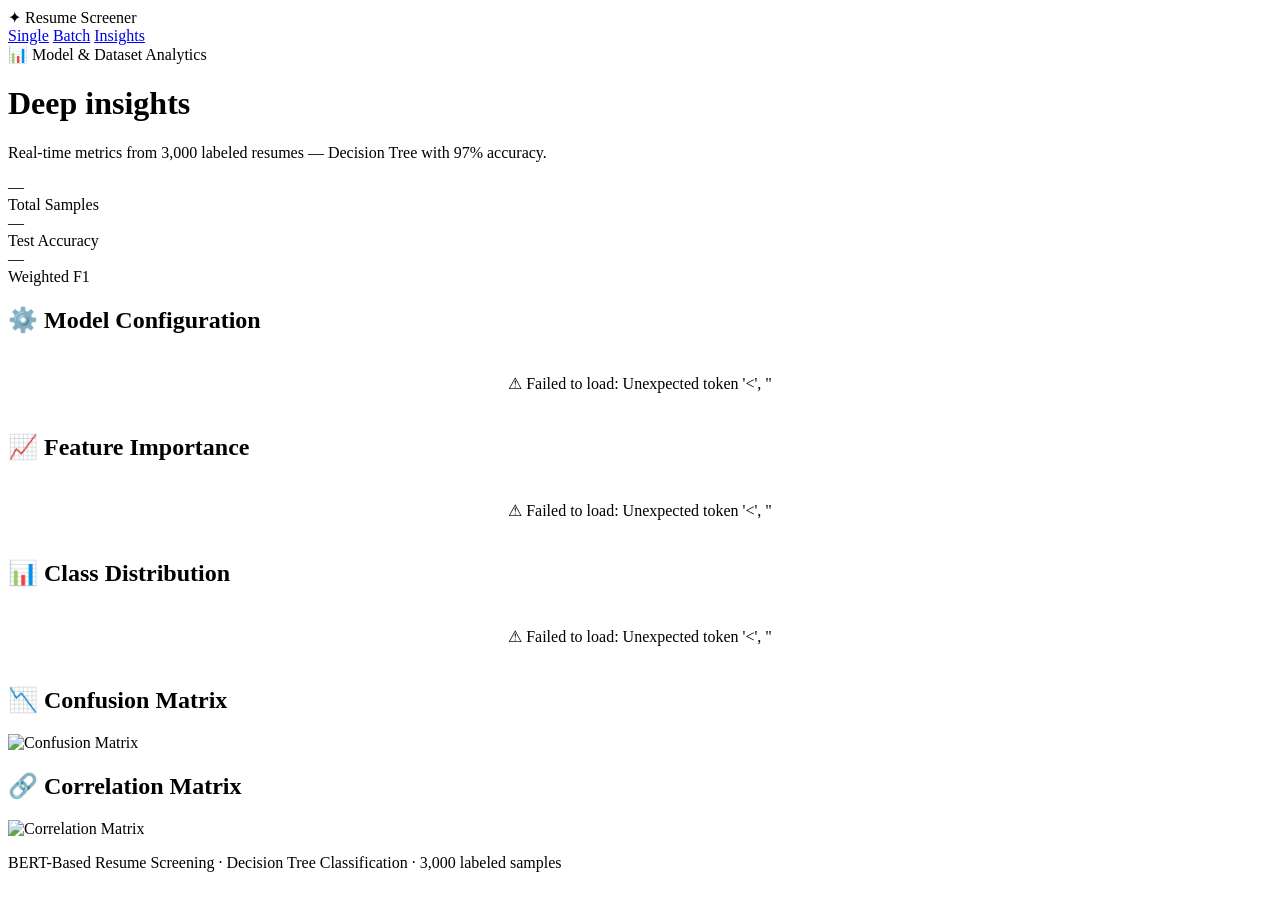
==== app/templates/analytics.html @ 2484a88c "retrained F1 to 98%" ====
<!DOCTYPE html>
<html lang="en">
<head>
<meta charset="UTF-8">
<meta name="viewport" content="width=device-width, initial-scale=1.0">
<title>Insights — Resume Screener</title>
<link rel="preconnect" href="https://fonts.googleapis.com">
<link href="https://fonts.googleapis.com/css2?family=Plus+Jakarta+Sans:wght@400;500;600;700;800&family=DM+Sans:opsz,wght@9..40,400;9..40,500;9..40,600;9..40,700&display=swap" rel="stylesheet">
<link rel="stylesheet" href="/static/style.css?v=2">
</head>
<body>
<nav>
  <div class="logo">
    <span class="logo-icon">✦</span>
    Resume Screener
  </div>
  <div class="links">
    <a href="/">Single</a>
    <a href="/batch">Batch</a>
    <a href="/analytics" class="active">Insights</a>
  </div>
</nav>

<div class="container">
  <div class="hero">
    <div class="hero-badge">📊 Model & Dataset Analytics</div>
    <h1>Deep <span class="highlight">insights</span></h1>
    <p>Real-time metrics from 3,000 labeled resumes — Decision Tree with 97% accuracy.</p>
  </div>

  <div class="hero-stats" id="heroStats">
    <div class="hs-item"><div class="hs-num" id="totalSamples">—</div><div class="hs-label">Total Samples</div></div>
    <div class="hs-item"><div class="hs-num" id="testAccuracy">—</div><div class="hs-label">Test Accuracy</div></div>
    <div class="hs-item"><div class="hs-num" id="testF1">—</div><div class="hs-label">Weighted F1</div></div>
  </div>

  <div class="two-col">
    <div class="card">
      <h2>⚙️ Model Configuration</h2>
      <div class="cfg-grid" id="modelConfig">
        <div class="spinner-wrap"><div class="sp"></div><span>Loading...</span></div>
      </div>
    </div>
    <div class="card">
      <h2>📈 Feature Importance</h2>
      <div id="featureImportance">
        <div class="spinner-wrap"><div class="sp"></div><span>Loading...</span></div>
      </div>
    </div>
  </div>

  <div class="card">
    <h2>📊 Class Distribution</h2>
    <div id="classDist">
      <div class="spinner-wrap"><div class="sp"></div><span>Loading...</span></div>
    </div>
  </div>

  <div class="two-col">
    <div class="card">
      <h2>📉 Confusion Matrix</h2>
      <div class="chart-box"><img id="confMatrix" src="" alt="Confusion Matrix" style="width:100%"></div>
    </div>
    <div class="card">
      <h2>🔗 Correlation Matrix</h2>
      <div class="chart-box"><img id="corrMatrix" src="" alt="Correlation Matrix" style="width:100%"></div>
    </div>
  </div>

  <footer>
    <p>BERT-Based Resume Screening &middot; Decision Tree Classification &middot; 3,000 labeled samples</p>
  </footer>
</div>

<script>
async function loadAnalytics(){
  try{
    const [m, d, s] = await Promise.all([
      fetch('/api/model/info').then(r=>r.json()),
      fetch('/api/class_distribution').then(r=>r.json()),
      fetch('/api/dataset/stats').then(r=>r.json())
    ]);
    document.getElementById('totalSamples').textContent = s.total_samples?.toLocaleString() || '—';
    document.getElementById('testAccuracy').textContent = m.test_accuracy ? (m.test_accuracy*100).toFixed(1)+'%' : '—';
    document.getElementById('testF1').textContent = m.test_f1 ? (m.test_f1*100).toFixed(1)+'%' : '—';
    if(m.params){
      document.getElementById('modelConfig').innerHTML = Object.entries(m.params).map(([k,v]) =>
        `<div class="cfg-row"><span class="ck">${k.replace(/_/g,' ')}</span><span class="cv">${v===null?'balanced':v}</span></div>`
      ).join('');
    }
    if(m.feature_importance?.length){
      const fi = m.feature_importance.slice(0,8), mx = Math.max(...fi.map(f=>f.importance));
      document.getElementById('featureImportance').innerHTML = fi.map(f =>
        `<div class="feat"><div class="ft-header"><span>${f.feature.replace(/_/g,' ')}</span><span>${(f.importance*100).toFixed(1)}%</span></div><div class="ft-track"><div class="ft-fill" style="width:${(f.importance/mx*100).toFixed(1)}%"></div></div></div>`
      ).join('');
    }
    if(d.class_distribution){
      const dist = d.class_distribution, total = Object.values(dist).reduce((a,b)=>a+b,0);
      const colors = {Authentic:'#059669', Suspicious:'#d97706', 'Potentially Fake':'#dc2626'};
      let offset = 0;
      const slices = Object.entries(dist).map(([k,v])=>{
        const pct=v/total*100; const s=offset; offset+=pct/100*360;
        return `<circle cx="85" cy="85" r="72" fill="none" stroke="${colors[k]}" stroke-width="22" stroke-dasharray="${pct/100*452} ${452}" stroke-dashoffset="${-s/360*452}"/>`;
      }).join('');
      document.getElementById('classDist').innerHTML = `
        <div class="donut-wrap">
          <div class="donut-svg"><svg viewBox="0 0 170 170" width="170" height="170">${slices}</svg><div class="d-center"><span class="d-big">${total}</span><span>total</span></div></div>
          <div class="donut-legend">${Object.entries(dist).map(([k,v])=>`<div class="dl-item"><span class="dl-dot" style="background:${colors[k]}"></span><span>${k} <strong>${v}</strong> (${(v/total*100).toFixed(1)}%)</span></div>`).join('')}</div>
        </div>`;
    }
    document.getElementById('confMatrix').src = '/static/confusion_matrix.png';
    document.getElementById('corrMatrix').src = '/static/correlation_matrix.png';
  }catch(err){
    document.querySelectorAll('#modelConfig,#featureImportance,#classDist').forEach(el =>
      el.innerHTML = `<div style="padding:20px;text-align:center;color:var(--danger)">⚠ Failed to load: ${err.message}</div>`
    );
  }
}
loadAnalytics();
</script>
</body>
</html>
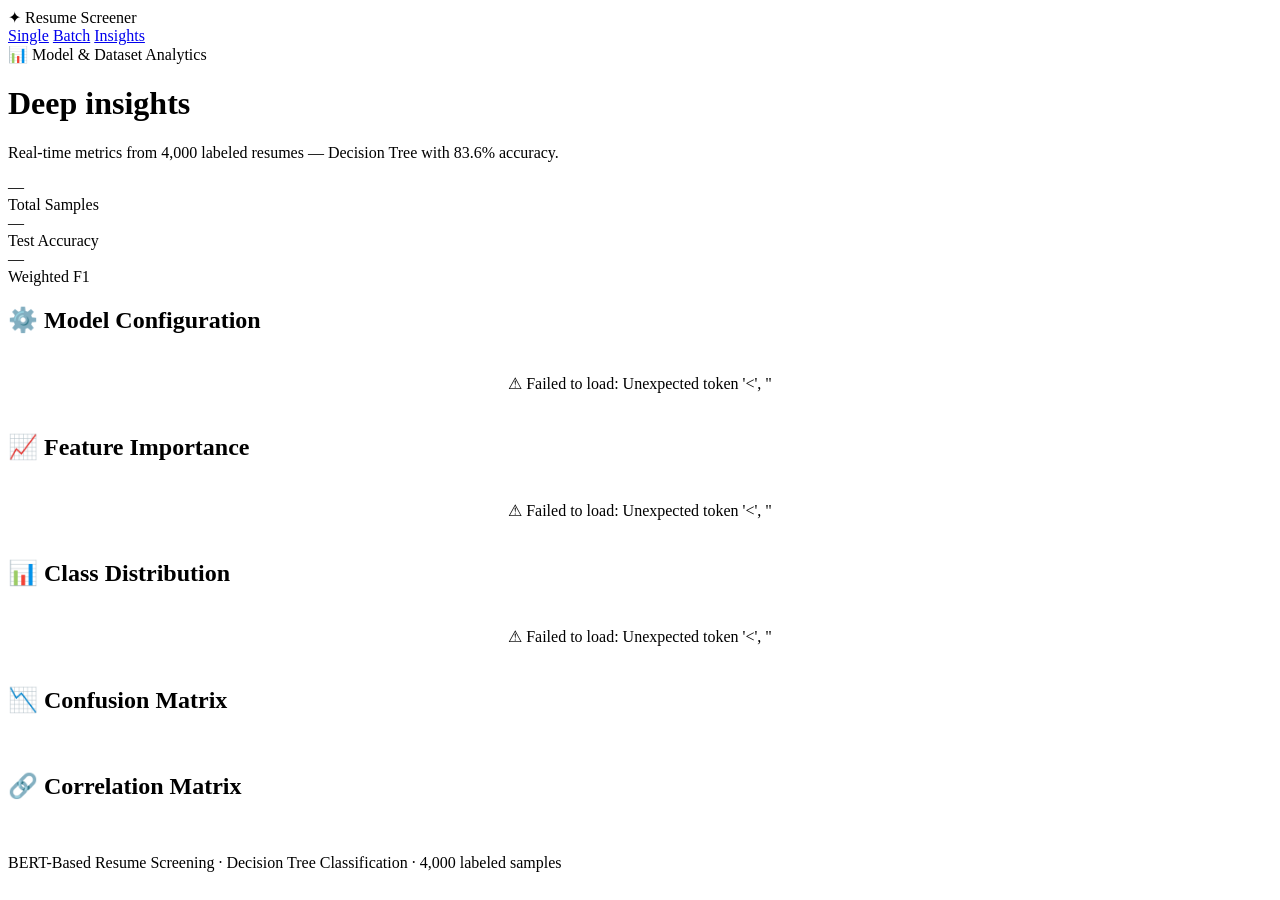
==== commit 6faebdd6: "docker_hf" ====
--- a/app/templates/analytics.html
+++ b/app/templates/analytics.html
@@ -5,10 +5,24 @@
 <meta name="viewport" content="width=device-width, initial-scale=1.0">
 <title>Insights — Resume Screener</title>
 <link rel="preconnect" href="https://fonts.googleapis.com">
-<link href="https://fonts.googleapis.com/css2?family=Plus+Jakarta+Sans:wght@400;500;600;700;800&family=DM+Sans:opsz,wght@9..40,400;9..40,500;9..40,600;9..40,700&display=swap" rel="stylesheet">
-<link rel="stylesheet" href="/static/style.css?v=2">
+<link href="https://fonts.googleapis.com/css2?family=Plus+Jakarta+Sans:wght@400;500;600;700;800&family=Inter:wght@300;400;500;600;700&display=swap" rel="stylesheet">
+<link rel="stylesheet" href="/static/style.css?v=4">
 </head>
 <body>
+
+<div class="particles">
+  <span class="particle"></span>
+  <span class="particle"></span>
+  <span class="particle"></span>
+  <span class="particle"></span>
+  <span class="particle"></span>
+  <span class="particle"></span>
+  <span class="particle"></span>
+  <span class="particle"></span>
+  <span class="particle"></span>
+  <span class="particle"></span>
+</div>
+
 <nav>
   <div class="logo">
     <span class="logo-icon">✦</span>
@@ -24,8 +38,8 @@
 <div class="container">
   <div class="hero">
     <div class="hero-badge">📊 Model & Dataset Analytics</div>
-    <h1>Deep <span class="highlight">insights</span></h1>
-    <p>Real-time metrics from 3,000 labeled resumes — Decision Tree with 97% accuracy.</p>
+    <h1>Deep <span class="gradient-text">insights</span></h1>
+    <p>Real-time metrics from 4,000 labeled resumes — Decision Tree with 83.6% accuracy.</p>
   </div>
 
   <div class="hero-stats" id="heroStats">
@@ -38,13 +52,13 @@
     <div class="card">
       <h2>⚙️ Model Configuration</h2>
       <div class="cfg-grid" id="modelConfig">
-        <div class="spinner-wrap"><div class="sp"></div><span>Loading...</span></div>
+        <div class="spinner-wrap"><div class="sp"></div><span>Loading model data...</span></div>
       </div>
     </div>
     <div class="card">
       <h2>📈 Feature Importance</h2>
       <div id="featureImportance">
-        <div class="spinner-wrap"><div class="sp"></div><span>Loading...</span></div>
+        <div class="spinner-wrap"><div class="sp"></div><span>Loading feature data...</span></div>
       </div>
     </div>
   </div>
@@ -52,65 +66,113 @@
   <div class="card">
     <h2>📊 Class Distribution</h2>
     <div id="classDist">
-      <div class="spinner-wrap"><div class="sp"></div><span>Loading...</span></div>
+      <div class="spinner-wrap"><div class="sp"></div><span>Loading distribution data...</span></div>
     </div>
   </div>
 
   <div class="two-col">
     <div class="card">
       <h2>📉 Confusion Matrix</h2>
-      <div class="chart-box"><img id="confMatrix" src="" alt="Confusion Matrix" style="width:100%"></div>
+      <div class="chart-box"><img id="confMatrix" src="" alt="Confusion Matrix" style="width:100%;opacity:0;transition:opacity 0.8s ease"></div>
     </div>
     <div class="card">
       <h2>🔗 Correlation Matrix</h2>
-      <div class="chart-box"><img id="corrMatrix" src="" alt="Correlation Matrix" style="width:100%"></div>
+      <div class="chart-box"><img id="corrMatrix" src="" alt="Correlation Matrix" style="width:100%;opacity:0;transition:opacity 0.8s ease"></div>
     </div>
   </div>
 
   <footer>
-    <p>BERT-Based Resume Screening &middot; Decision Tree Classification &middot; 3,000 labeled samples</p>
+    <p>BERT-Based Resume Screening &middot; Decision Tree Classification &middot; 4,000 labeled samples</p>
   </footer>
 </div>
 
 <script>
-async function loadAnalytics(){
-  try{
+async function loadAnalytics() {
+  try {
     const [m, d, s] = await Promise.all([
-      fetch('/api/model/info').then(r=>r.json()),
-      fetch('/api/class_distribution').then(r=>r.json()),
-      fetch('/api/dataset/stats').then(r=>r.json())
+      fetch('/api/model/info').then(r => r.json()),
+      fetch('/api/class_distribution').then(r => r.json()),
+      fetch('/api/dataset/stats').then(r => r.json())
     ]);
-    document.getElementById('totalSamples').textContent = s.total_samples?.toLocaleString() || '—';
-    document.getElementById('testAccuracy').textContent = m.test_accuracy ? (m.test_accuracy*100).toFixed(1)+'%' : '—';
-    document.getElementById('testF1').textContent = m.test_f1 ? (m.test_f1*100).toFixed(1)+'%' : '—';
-    if(m.params){
-      document.getElementById('modelConfig').innerHTML = Object.entries(m.params).map(([k,v]) =>
-        `<div class="cfg-row"><span class="ck">${k.replace(/_/g,' ')}</span><span class="cv">${v===null?'balanced':v}</span></div>`
+
+    function animateNum(el, target, suffix, decimals) {
+      const duration = 1800;
+      const start = performance.now();
+      function update(now) {
+        const pct = Math.min((now - start) / duration, 1);
+        const eased = 1 - Math.pow(1 - pct, 3);
+        el.textContent = (target * eased).toFixed(decimals || 0) + (suffix || '');
+        if (pct < 1) requestAnimationFrame(update);
+      }
+      requestAnimationFrame(update);
+    }
+
+    const totalEl = document.getElementById('totalSamples');
+    const accEl = document.getElementById('testAccuracy');
+    const f1El = document.getElementById('testF1');
+
+    totalEl.textContent = (s.total_samples || 0).toLocaleString();
+    setTimeout(() => animateNum(accEl, (m.test_accuracy || 0) * 100, '%', 1), 200);
+    setTimeout(() => animateNum(f1El, (m.test_f1 || 0) * 100, '%', 1), 400);
+
+    if (m.params) {
+      document.getElementById('modelConfig').innerHTML = Object.entries(m.params).map(([k, v]) =>
+        `<div class="cfg-row" style="animation:fadeUp 0.4s ease both"><span class="ck">${k.replace(/_/g, ' ')}</span><span class="cv">${v === null ? 'None' : v}</span></div>`
       ).join('');
     }
-    if(m.feature_importance?.length){
-      const fi = m.feature_importance.slice(0,8), mx = Math.max(...fi.map(f=>f.importance));
-      document.getElementById('featureImportance').innerHTML = fi.map(f =>
-        `<div class="feat"><div class="ft-header"><span>${f.feature.replace(/_/g,' ')}</span><span>${(f.importance*100).toFixed(1)}%</span></div><div class="ft-track"><div class="ft-fill" style="width:${(f.importance/mx*100).toFixed(1)}%"></div></div></div>`
+
+    if (m.feature_importance && m.feature_importance.length) {
+      const fi = m.feature_importance;
+      const mx = Math.max(...fi.map(f => f.importance));
+      document.getElementById('featureImportance').innerHTML = fi.map((f, i) =>
+        `<div class="feat" style="animation-delay:${i * 0.08}s">
+          <div class="ft-header"><span>${f.feature.replace(/_/g, ' ')}</span><span>${(f.importance * 100).toFixed(1)}%</span></div>
+          <div class="ft-track"><div class="ft-fill" style="--fw:${(f.importance / mx * 100).toFixed(1)}%"></div></div>
+        </div>`
       ).join('');
+      setTimeout(() => document.querySelectorAll('.feat').forEach(el => el.classList.add('visible')), 300);
     }
-    if(d.class_distribution){
-      const dist = d.class_distribution, total = Object.values(dist).reduce((a,b)=>a+b,0);
-      const colors = {Authentic:'#059669', Suspicious:'#d97706', 'Potentially Fake':'#dc2626'};
+
+    if (d.class_distribution) {
+      const dist = d.class_distribution;
+      const total = Object.values(dist).reduce((a, b) => a + b, 0);
+      const colors = {Authentic: '#34d399', Suspicious: '#fbbf24', 'Potentially Fake': '#f87171'};
+      const entries = Object.entries(dist);
+      const circumference = 452;
       let offset = 0;
-      const slices = Object.entries(dist).map(([k,v])=>{
-        const pct=v/total*100; const s=offset; offset+=pct/100*360;
-        return `<circle cx="85" cy="85" r="72" fill="none" stroke="${colors[k]}" stroke-width="22" stroke-dasharray="${pct/100*452} ${452}" stroke-dashoffset="${-s/360*452}"/>`;
+      const slices = entries.map(([k, v]) => {
+        const pct = v / total;
+        const len = pct * circumference;
+        const dashoffset = -offset;
+        offset += len;
+        const delay = entries.indexOf([k, v]) * 0.3 || Object.keys(dist).indexOf(k) * 0.3;
+        return `<circle cx="85" cy="85" r="72" fill="none" stroke="${colors[k]}" stroke-width="22"
+          stroke-dasharray="${len} ${circumference - len}"
+          stroke-dashoffset="${dashoffset}"
+          style="transition: stroke-dasharray 1.5s cubic-bezier(0.16,1,0.3,1) ${Object.keys(dist).indexOf(k) * 0.3}s"/>`;
       }).join('');
-      document.getElementById('classDist').innerHTML = `
-        <div class="donut-wrap">
-          <div class="donut-svg"><svg viewBox="0 0 170 170" width="170" height="170">${slices}</svg><div class="d-center"><span class="d-big">${total}</span><span>total</span></div></div>
-          <div class="donut-legend">${Object.entries(dist).map(([k,v])=>`<div class="dl-item"><span class="dl-dot" style="background:${colors[k]}"></span><span>${k} <strong>${v}</strong> (${(v/total*100).toFixed(1)}%)</span></div>`).join('')}</div>
+
+      document.getElementById('classDist').innerHTML =
+        `<div class="donut-wrap">
+          <div class="donut-svg"><svg viewBox="0 0 170 170" width="170" height="170">${slices}</svg>
+          <div class="d-center"><span class="d-big">${total}</span><span>total</span></div></div>
+          <div class="donut-legend">${entries.map(([k, v]) =>
+            `<div class="dl-item" style="animation:fadeUp 0.5s ease ${Object.keys(dist).indexOf(k) * 0.15 + 0.5}s both">
+              <span class="dl-dot" style="background:${colors[k]}"></span>
+              <span>${k} <strong>${v}</strong> (${(v / total * 100).toFixed(1)}%)</span>
+            </div>`
+          ).join('')}
         </div>`;
     }
-    document.getElementById('confMatrix').src = '/static/confusion_matrix.png';
-    document.getElementById('corrMatrix').src = '/static/correlation_matrix.png';
-  }catch(err){
+
+    const conf = document.getElementById('confMatrix');
+    const corr = document.getElementById('corrMatrix');
+    conf.src = '/static/confusion_matrix.png?' + Date.now();
+    corr.src = '/static/correlation_matrix.png?' + Date.now();
+    conf.onload = () => conf.style.opacity = '1';
+    corr.onload = () => corr.style.opacity = '1';
+
+  } catch (err) {
     document.querySelectorAll('#modelConfig,#featureImportance,#classDist').forEach(el =>
       el.innerHTML = `<div style="padding:20px;text-align:center;color:var(--danger)">⚠ Failed to load: ${err.message}</div>`
     );
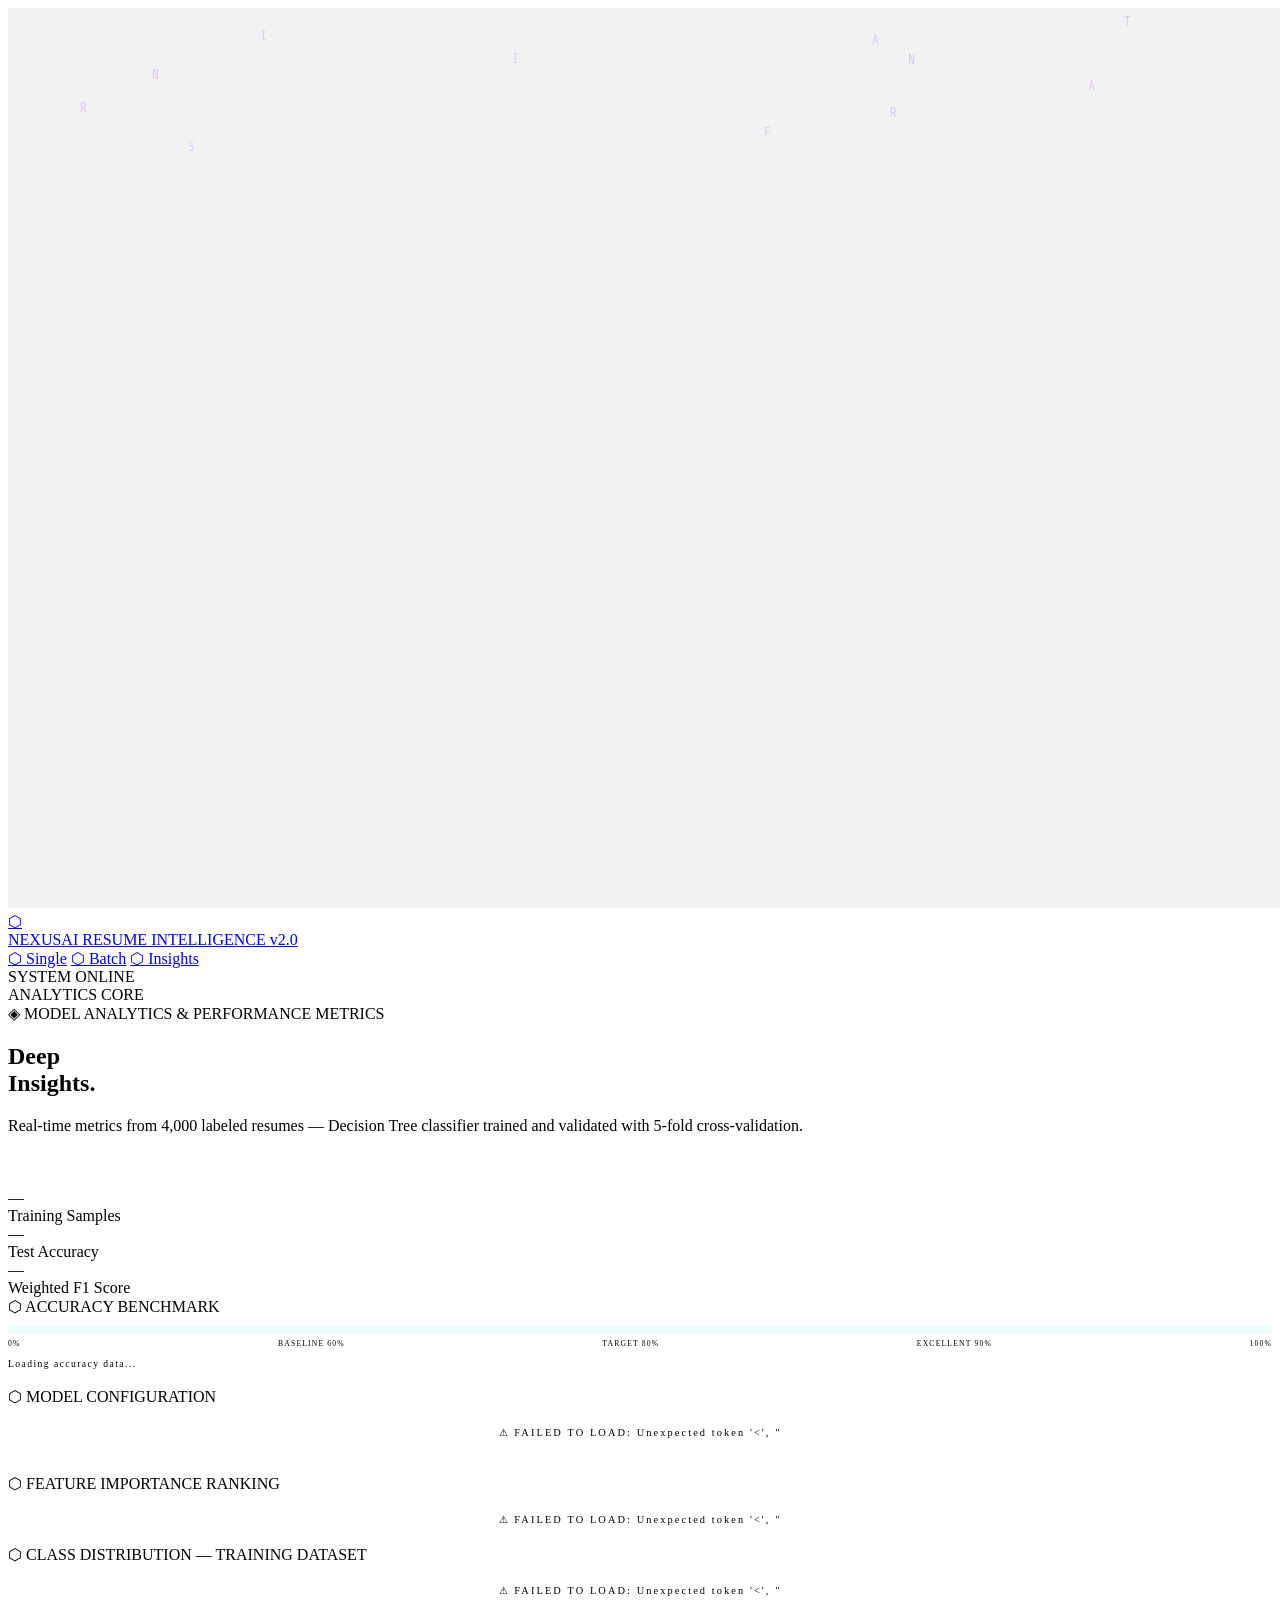
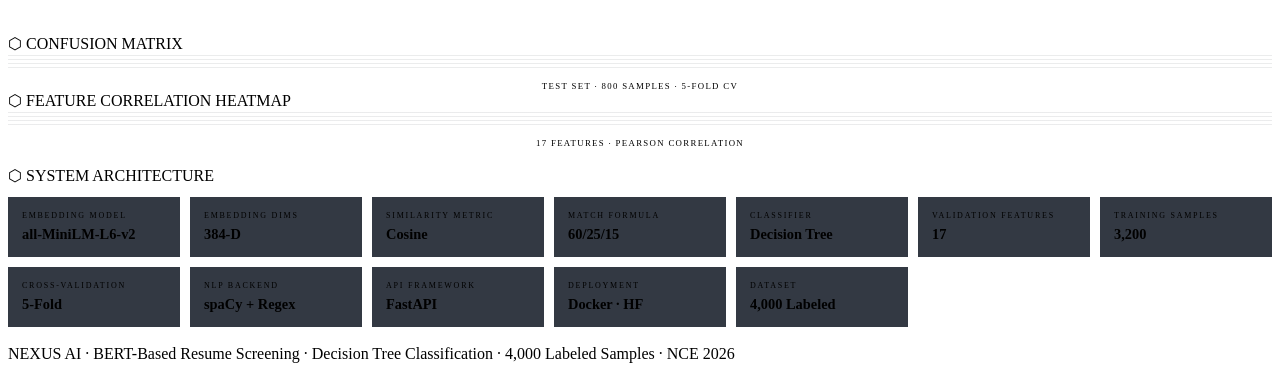
==== commit 361f12a5: "UI REDESIGNED" ====
--- a/app/templates/analytics.html
+++ b/app/templates/analytics.html
@@ -3,168 +3,359 @@
 <head>
 <meta charset="UTF-8">
 <meta name="viewport" content="width=device-width, initial-scale=1.0">
-<title>Insights — Resume Screener</title>
+<title>NEXUS AI — Deep Insights Dashboard</title>
+<meta name="description" content="Real-time analytics — Decision Tree accuracy, feature importance, class distribution and confusion matrix for the BERT Resume Screener.">
 <link rel="preconnect" href="https://fonts.googleapis.com">
-<link href="https://fonts.googleapis.com/css2?family=Plus+Jakarta+Sans:wght@400;500;600;700;800&family=Inter:wght@300;400;500;600;700&display=swap" rel="stylesheet">
-<link rel="stylesheet" href="/static/style.css?v=4">
+<link href="https://fonts.googleapis.com/css2?family=Orbitron:wght@400;500;600;700;800;900&family=Inter:wght@300;400;500;600;700&family=Share+Tech+Mono&display=swap" rel="stylesheet">
+<link rel="stylesheet" href="/static/style.css?v=5">
+<style>
+  /* Extra analytics-specific styles */
+  .info-grid {
+    display: grid; grid-template-columns: repeat(auto-fill, minmax(160px, 1fr)); gap: 10px; margin-top: 12px;
+  }
+  .info-tile {
+    background: rgba(0,8,20,0.8); border: 1px solid var(--border);
+    border-radius: var(--radius-sm); padding: 14px;
+    transition: all 0.25s ease;
+  }
+  .info-tile:hover { border-color: var(--border-mid); background: var(--cyan-dim); }
+  .info-tile-label { font-family: var(--font-mono); font-size: 0.5rem; letter-spacing: 0.22em; color: var(--text-muted); text-transform: uppercase; margin-bottom: 6px; }
+  .info-tile-val { font-family: var(--font-display); font-size: 0.9rem; font-weight: 600; color: var(--cyan); }
+
+  .matrix-img-wrap {
+    position: relative; overflow: hidden; border-radius: var(--radius-sm);
+    border: 1px solid var(--border);
+  }
+  .matrix-img-wrap img {
+    width: 100%; display: block;
+    filter: brightness(0.88) contrast(1.08) hue-rotate(10deg);
+    transition: filter 0.3s ease, transform 0.3s ease;
+  }
+  .matrix-img-wrap img:hover { filter: brightness(1) contrast(1.1); transform: scale(1.01); }
+  .matrix-img-wrap::after {
+    content: ''; position: absolute; inset: 0; pointer-events: none;
+    background: repeating-linear-gradient(0deg, transparent, transparent 3px, rgba(0,9,18,0.08) 3px, rgba(0,9,18,0.08) 4px);
+  }
+
+  /* Radar-style hero divider */
+  .radar-line {
+    height: 2px; margin: 0 0 36px;
+    background: linear-gradient(90deg, transparent, var(--violet), var(--cyan), var(--mint), transparent);
+    animation: dividerPulse 3s ease-in-out infinite;
+  }
+
+  /* Accuracy tier indicator */
+  .acc-bar-wrap { margin-top: 10px; }
+  .acc-bar-track { height: 8px; background: rgba(0,212,255,0.07); border-radius: 4px; overflow: hidden; border: 1px solid var(--border); margin-bottom: 5px; }
+  .acc-bar-fill { height: 100%; border-radius: 4px; background: linear-gradient(90deg, var(--violet), var(--cyan), var(--mint)); box-shadow: 0 0 12px rgba(0,212,255,0.4); transition: width 1.5s var(--ease) 0.8s; }
+  .acc-bar-tiers { display: flex; justify-content: space-between; font-family: var(--font-mono); font-size: 0.48rem; letter-spacing: 0.15em; color: var(--text-dim); }
+
+  .hero-note { font-family: var(--font-mono); font-size: 0.6rem; letter-spacing: 0.15em; color: var(--text-muted); margin-top: 10px; }
+</style>
 </head>
 <body>
 
-<div class="particles">
-  <span class="particle"></span>
-  <span class="particle"></span>
-  <span class="particle"></span>
-  <span class="particle"></span>
-  <span class="particle"></span>
-  <span class="particle"></span>
-  <span class="particle"></span>
-  <span class="particle"></span>
-  <span class="particle"></span>
-  <span class="particle"></span>
-</div>
-
+<!-- ── Background System ───────────────────────────────── -->
+<canvas id="bg-canvas"></canvas>
+<div class="grid-overlay"></div>
+<div class="scanline-overlay"></div>
+<div class="vignette-overlay"></div>
+<div class="cursor-glow" id="cursorGlow"></div>
+
+<!-- ── Navigation ─────────────────────────────────────── -->
 <nav>
-  <div class="logo">
-    <span class="logo-icon">✦</span>
-    Resume Screener
-  </div>
-  <div class="links">
-    <a href="/">Single</a>
-    <a href="/batch">Batch</a>
-    <a href="/analytics" class="active">Insights</a>
+  <a href="/" class="logo">
+    <div class="logo-hex">⬡</div>
+    <div>
+      NEXUS<span style="color:var(--violet)">AI</span>
+      <span class="logo-sub">RESUME INTELLIGENCE v2.0</span>
+    </div>
+  </a>
+  <div class="nav-center">
+    <a href="/">⬡ Single</a>
+    <a href="/batch">⬡ Batch</a>
+    <a href="/analytics" class="active">⬡ Insights</a>
+  </div>
+  <div class="nav-right">
+    <div class="status-pill"><span class="dot-live"></span> SYSTEM ONLINE</div>
+    <span style="color:var(--text-dim)">ANALYTICS CORE</span>
   </div>
 </nav>
 
+<div class="page">
 <div class="container">
-  <div class="hero">
-    <div class="hero-badge">📊 Model & Dataset Analytics</div>
-    <h1>Deep <span class="gradient-text">insights</span></h1>
-    <p>Real-time metrics from 4,000 labeled resumes — Decision Tree with 83.6% accuracy.</p>
-  </div>
-
+
+  <!-- Hero -->
+  <section class="hero">
+    <div class="hero-eyebrow">◈ MODEL ANALYTICS & PERFORMANCE METRICS</div>
+    <h1>
+      Deep<br>
+      <span class="glow-word" data-text="Insights.">Insights.</span>
+    </h1>
+    <p>Real-time metrics from 4,000 labeled resumes — Decision Tree classifier trained and validated with 5-fold cross-validation.</p>
+  </section>
+
+  <div class="radar-line"></div>
+
+  <!-- Hero Stats -->
   <div class="hero-stats" id="heroStats">
-    <div class="hs-item"><div class="hs-num" id="totalSamples">—</div><div class="hs-label">Total Samples</div></div>
-    <div class="hs-item"><div class="hs-num" id="testAccuracy">—</div><div class="hs-label">Test Accuracy</div></div>
-    <div class="hs-item"><div class="hs-num" id="testF1">—</div><div class="hs-label">Weighted F1</div></div>
-  </div>
-
+    <div class="hs-item">
+      <div class="hs-num" id="totalSamples">—</div>
+      <div class="hs-label">Training Samples</div>
+    </div>
+    <div class="hs-item">
+      <div class="hs-num" id="testAccuracy">—</div>
+      <div class="hs-label">Test Accuracy</div>
+    </div>
+    <div class="hs-item">
+      <div class="hs-num" id="testF1">—</div>
+      <div class="hs-label">Weighted F1 Score</div>
+    </div>
+  </div>
+
+  <!-- Accuracy Bar (filled via JS) -->
+  <div class="card" style="margin-bottom:18px;">
+    <div class="card-inner"></div>
+    <div class="card-title">⬡ ACCURACY BENCHMARK</div>
+    <div class="acc-bar-wrap">
+      <div class="acc-bar-track">
+        <div class="acc-bar-fill" id="accBarFill" style="width:0%"></div>
+      </div>
+      <div class="acc-bar-tiers">
+        <span>0%</span><span>BASELINE 60%</span><span>TARGET 80%</span><span>EXCELLENT 90%</span><span>100%</span>
+      </div>
+    </div>
+    <div class="hero-note" id="accNote">Loading accuracy data...</div>
+  </div>
+
+  <!-- Model Config + Feature Importance -->
   <div class="two-col">
     <div class="card">
-      <h2>⚙️ Model Configuration</h2>
+      <div class="card-inner"></div>
+      <div class="card-title">⬡ MODEL CONFIGURATION</div>
       <div class="cfg-grid" id="modelConfig">
-        <div class="spinner-wrap"><div class="sp"></div><span>Loading model data...</span></div>
-      </div>
-    </div>
+        <div class="spinner-wrap"><div class="sp"></div>Loading model parameters...</div>
+      </div>
+      <!-- Probability breakdown (class report) -->
+      <div id="classReport" style="margin-top:16px;"></div>
+    </div>
+
     <div class="card">
-      <h2>📈 Feature Importance</h2>
+      <div class="card-inner"></div>
+      <div class="card-title">⬡ FEATURE IMPORTANCE RANKING</div>
       <div id="featureImportance">
-        <div class="spinner-wrap"><div class="sp"></div><span>Loading feature data...</span></div>
-      </div>
-    </div>
-  </div>
-
-  <div class="card">
-    <h2>📊 Class Distribution</h2>
+        <div class="spinner-wrap"><div class="sp"></div>Loading feature data...</div>
+      </div>
+    </div>
+  </div>
+
+  <!-- Class Distribution -->
+  <div class="card" style="margin-bottom:18px;">
+    <div class="card-inner"></div>
+    <div class="card-title">⬡ CLASS DISTRIBUTION — TRAINING DATASET</div>
     <div id="classDist">
-      <div class="spinner-wrap"><div class="sp"></div><span>Loading distribution data...</span></div>
-    </div>
-  </div>
-
-  <div class="two-col">
+      <div class="spinner-wrap"><div class="sp"></div>Loading distribution data...</div>
+    </div>
+  </div>
+
+  <!-- Confusion Matrix + Correlation Matrix -->
+  <div class="two-col" style="margin-bottom:18px;">
     <div class="card">
-      <h2>📉 Confusion Matrix</h2>
-      <div class="chart-box"><img id="confMatrix" src="" alt="Confusion Matrix" style="width:100%;opacity:0;transition:opacity 0.8s ease"></div>
+      <div class="card-inner"></div>
+      <div class="card-title">⬡ CONFUSION MATRIX</div>
+      <div class="matrix-img-wrap">
+        <img id="confMatrix" src="" alt="Confusion Matrix" style="opacity:0;transition:opacity 0.8s ease">
+      </div>
+      <div style="font-family:var(--font-mono);font-size:0.55rem;letter-spacing:0.15em;color:var(--text-dim);margin-top:10px;text-align:center;">
+        TEST SET · 800 SAMPLES · 5-FOLD CV
+      </div>
     </div>
     <div class="card">
-      <h2>🔗 Correlation Matrix</h2>
-      <div class="chart-box"><img id="corrMatrix" src="" alt="Correlation Matrix" style="width:100%;opacity:0;transition:opacity 0.8s ease"></div>
+      <div class="card-inner"></div>
+      <div class="card-title">⬡ FEATURE CORRELATION HEATMAP</div>
+      <div class="matrix-img-wrap">
+        <img id="corrMatrix" src="" alt="Correlation Matrix" style="opacity:0;transition:opacity 0.8s ease">
+      </div>
+      <div style="font-family:var(--font-mono);font-size:0.55rem;letter-spacing:0.15em;color:var(--text-dim);margin-top:10px;text-align:center;">
+        17 FEATURES · PEARSON CORRELATION
+      </div>
+    </div>
+  </div>
+
+  <!-- Architecture Card -->
+  <div class="card" style="margin-bottom:18px;">
+    <div class="card-inner"></div>
+    <div class="card-title">⬡ SYSTEM ARCHITECTURE</div>
+    <div class="info-grid">
+      <div class="info-tile"><div class="info-tile-label">Embedding Model</div><div class="info-tile-val">all-MiniLM-L6-v2</div></div>
+      <div class="info-tile"><div class="info-tile-label">Embedding Dims</div><div class="info-tile-val">384-D</div></div>
+      <div class="info-tile"><div class="info-tile-label">Similarity Metric</div><div class="info-tile-val">Cosine</div></div>
+      <div class="info-tile"><div class="info-tile-label">Match Formula</div><div class="info-tile-val">60/25/15</div></div>
+      <div class="info-tile"><div class="info-tile-label">Classifier</div><div class="info-tile-val">Decision Tree</div></div>
+      <div class="info-tile"><div class="info-tile-label">Validation Features</div><div class="info-tile-val">17</div></div>
+      <div class="info-tile"><div class="info-tile-label">Training Samples</div><div class="info-tile-val">3,200</div></div>
+      <div class="info-tile"><div class="info-tile-label">Cross-Validation</div><div class="info-tile-val">5-Fold</div></div>
+      <div class="info-tile"><div class="info-tile-label">NLP Backend</div><div class="info-tile-val">spaCy + Regex</div></div>
+      <div class="info-tile"><div class="info-tile-label">API Framework</div><div class="info-tile-val">FastAPI</div></div>
+      <div class="info-tile"><div class="info-tile-label">Deployment</div><div class="info-tile-val">Docker · HF</div></div>
+      <div class="info-tile"><div class="info-tile-label">Dataset</div><div class="info-tile-val">4,000 Labeled</div></div>
     </div>
   </div>
 
   <footer>
-    <p>BERT-Based Resume Screening &middot; Decision Tree Classification &middot; 4,000 labeled samples</p>
+    <p>NEXUS AI &middot; BERT-Based Resume Screening &middot; Decision Tree Classification &middot; 4,000 Labeled Samples &middot; NCE 2026</p>
   </footer>
+
 </div>
+</div>
 
 <script>
+/* ── Matrix Rain ─────────────────────────────────────────── */
+(function() {
+  const canvas = document.getElementById('bg-canvas');
+  const ctx = canvas.getContext('2d');
+  function resize() { canvas.width = window.innerWidth; canvas.height = window.innerHeight; }
+  resize(); window.addEventListener('resize', resize);
+  const chars = 'ANALYTICSAI0.83610FFT◈⬡CORR MATRIX FEATUREIMPORTANCE';
+  const cols = Math.floor(canvas.width / 18);
+  const drops = Array.from({length: cols}, () => Math.random() * -60);
+  function draw() {
+    ctx.fillStyle = 'rgba(0,9,18,0.05)';
+    ctx.fillRect(0, 0, canvas.width, canvas.height);
+    drops.forEach((y, i) => {
+      const char = chars[Math.floor(Math.random() * chars.length)];
+      ctx.fillStyle = `rgba(155,93,229,${Math.random() > 0.85 ? 0.8 : 0.25})`; // violet tint for analytics
+      ctx.font = '13px "Share Tech Mono"';
+      ctx.fillText(char, i * 18, y * 18);
+      if (y * 18 > canvas.height && Math.random() > 0.975) drops[i] = 0;
+      drops[i] += 0.45;
+    });
+  }
+  setInterval(draw, 55);
+})();
+
+/* ── Mouse Glow ──────────────────────────────────────────── */
+const glow = document.getElementById('cursorGlow');
+document.addEventListener('mousemove', e => {
+  glow.style.left = e.clientX + 'px';
+  glow.style.top  = e.clientY + 'px';
+});
+
+/* ── Animate Counter ─────────────────────────────────────── */
+function animateNum(el, target, suffix, decimals) {
+  const duration = 1800;
+  const start = performance.now();
+  function tick(now) {
+    const pct = Math.min((now - start) / duration, 1);
+    const eased = 1 - Math.pow(1 - pct, 3);
+    el.textContent = (target * eased).toFixed(decimals || 0) + (suffix || '');
+    if (pct < 1) requestAnimationFrame(tick);
+  }
+  requestAnimationFrame(tick);
+}
+
+/* ── Load Analytics ──────────────────────────────────────── */
 async function loadAnalytics() {
   try {
     const [m, d, s] = await Promise.all([
       fetch('/api/model/info').then(r => r.json()),
       fetch('/api/class_distribution').then(r => r.json()),
-      fetch('/api/dataset/stats').then(r => r.json())
+      fetch('/api/dataset/stats').then(r => r.json()),
     ]);
 
-    function animateNum(el, target, suffix, decimals) {
-      const duration = 1800;
-      const start = performance.now();
-      function update(now) {
-        const pct = Math.min((now - start) / duration, 1);
-        const eased = 1 - Math.pow(1 - pct, 3);
-        el.textContent = (target * eased).toFixed(decimals || 0) + (suffix || '');
-        if (pct < 1) requestAnimationFrame(update);
-      }
-      requestAnimationFrame(update);
-    }
-
+    /* --- Hero stats --- */
     const totalEl = document.getElementById('totalSamples');
-    const accEl = document.getElementById('testAccuracy');
-    const f1El = document.getElementById('testF1');
+    const accEl   = document.getElementById('testAccuracy');
+    const f1El    = document.getElementById('testF1');
 
     totalEl.textContent = (s.total_samples || 0).toLocaleString();
     setTimeout(() => animateNum(accEl, (m.test_accuracy || 0) * 100, '%', 1), 200);
-    setTimeout(() => animateNum(f1El, (m.test_f1 || 0) * 100, '%', 1), 400);
-
+    setTimeout(() => animateNum(f1El,  (m.test_f1 || 0) * 100, '%', 1), 400);
+
+    /* --- Accuracy bar --- */
+    const accPct = Math.round((m.test_accuracy || 0) * 100);
+    document.getElementById('accBarFill').style.width = accPct + '%';
+    document.getElementById('accNote').textContent =
+      `▶ ACHIEVED ${accPct}% ACCURACY on 800-sample hold-out test set (5-fold CV weighted F1: ${((m.test_f1||0)*100).toFixed(2)}%)`;
+
+    /* --- Model Config --- */
     if (m.params) {
-      document.getElementById('modelConfig').innerHTML = Object.entries(m.params).map(([k, v]) =>
-        `<div class="cfg-row" style="animation:fadeUp 0.4s ease both"><span class="ck">${k.replace(/_/g, ' ')}</span><span class="cv">${v === null ? 'None' : v}</span></div>`
-      ).join('');
+      document.getElementById('modelConfig').innerHTML =
+        Object.entries(m.params).map(([k, v], i) =>
+          `<div class="cfg-row" style="animation:fadeUp 0.4s ease ${i*0.06}s both">
+            <span class="ck">${k.replace(/_/g,' ')}</span>
+            <span class="cv">${v === null ? 'None' : v}</span>
+          </div>`
+        ).join('');
     }
 
+    /* --- Feature Importance --- */
     if (m.feature_importance && m.feature_importance.length) {
       const fi = m.feature_importance;
       const mx = Math.max(...fi.map(f => f.importance));
-      document.getElementById('featureImportance').innerHTML = fi.map((f, i) =>
-        `<div class="feat" style="animation-delay:${i * 0.08}s">
-          <div class="ft-header"><span>${f.feature.replace(/_/g, ' ')}</span><span>${(f.importance * 100).toFixed(1)}%</span></div>
-          <div class="ft-track"><div class="ft-fill" style="--fw:${(f.importance / mx * 100).toFixed(1)}%"></div></div>
-        </div>`
-      ).join('');
-      setTimeout(() => document.querySelectorAll('.feat').forEach(el => el.classList.add('visible')), 300);
+      document.getElementById('featureImportance').innerHTML =
+        fi.map((f, i) =>
+          `<div class="feat" style="animation-delay:${i*0.07}s">
+            <div class="ft-header">
+              <span>${f.feature.replace(/_/g,' ')}</span>
+              <span style="color:var(--cyan)">${(f.importance*100).toFixed(1)}%</span>
+            </div>
+            <div class="ft-track">
+              <div class="ft-fill" style="--fw:${(f.importance/mx*100).toFixed(1)}%"></div>
+            </div>
+          </div>`
+        ).join('');
+      // Trigger animation
+      setTimeout(() => document.querySelectorAll('.feat').forEach(el => el.classList.add('visible')), 350);
+      // Apply --fw to ft-fill
+      setTimeout(() => document.querySelectorAll('.ft-fill').forEach(el => {
+        el.style.width = el.style.getPropertyValue('--fw') || el.style['--fw'] || getComputedStyle(el).getPropertyValue('--fw');
+      }), 500);
     }
 
+    /* --- Class Distribution (Donut chart) --- */
     if (d.class_distribution) {
       const dist = d.class_distribution;
-      const total = Object.values(dist).reduce((a, b) => a + b, 0);
-      const colors = {Authentic: '#34d399', Suspicious: '#fbbf24', 'Potentially Fake': '#f87171'};
+      const total = Object.values(dist).reduce((a,b) => a+b, 0);
+      const colors = { Authentic:'#00ffaa', Suspicious:'#ffd60a', 'Potentially Fake':'#ff2d55' };
       const entries = Object.entries(dist);
       const circumference = 452;
       let offset = 0;
       const slices = entries.map(([k, v]) => {
-        const pct = v / total;
-        const len = pct * circumference;
+        const len = (v / total) * circumference;
         const dashoffset = -offset;
         offset += len;
-        const delay = entries.indexOf([k, v]) * 0.3 || Object.keys(dist).indexOf(k) * 0.3;
-        return `<circle cx="85" cy="85" r="72" fill="none" stroke="${colors[k]}" stroke-width="22"
+        return `<circle cx="85" cy="85" r="72" fill="none"
+          stroke="${colors[k]}" stroke-width="22"
           stroke-dasharray="${len} ${circumference - len}"
           stroke-dashoffset="${dashoffset}"
-          style="transition: stroke-dasharray 1.5s cubic-bezier(0.16,1,0.3,1) ${Object.keys(dist).indexOf(k) * 0.3}s"/>`;
+          style="filter:drop-shadow(0 0 6px ${colors[k]});transition:stroke-dasharray 1.5s cubic-bezier(0.16,1,0.3,1) ${Object.keys(dist).indexOf(k)*0.3}s"/>`;
       }).join('');
 
       document.getElementById('classDist').innerHTML =
         `<div class="donut-wrap">
-          <div class="donut-svg"><svg viewBox="0 0 170 170" width="170" height="170">${slices}</svg>
-          <div class="d-center"><span class="d-big">${total}</span><span>total</span></div></div>
-          <div class="donut-legend">${entries.map(([k, v]) =>
-            `<div class="dl-item" style="animation:fadeUp 0.5s ease ${Object.keys(dist).indexOf(k) * 0.15 + 0.5}s both">
-              <span class="dl-dot" style="background:${colors[k]}"></span>
-              <span>${k} <strong>${v}</strong> (${(v / total * 100).toFixed(1)}%)</span>
-            </div>`
-          ).join('')}
+          <div class="donut-svg">
+            <svg viewBox="0 0 170 170" width="170" height="170">${slices}</svg>
+            <div class="d-center">
+              <span class="d-big">${total.toLocaleString()}</span>
+              <span>total</span>
+            </div>
+          </div>
+          <div class="donut-legend">
+            ${entries.map(([k,v]) =>
+              `<div class="dl-item" style="animation:fadeUp 0.5s ease ${Object.keys(dist).indexOf(k)*0.15+0.5}s both">
+                <span class="dl-dot" style="background:${colors[k]};box-shadow:0 0 8px ${colors[k]}"></span>
+                <span style="font-family:var(--font-mono);font-size:0.8rem">
+                  ${k} &nbsp;<strong style="color:var(--text)">${v.toLocaleString()}</strong>
+                  <span style="color:var(--text-muted);font-size:0.7rem">&nbsp;(${(v/total*100).toFixed(1)}%)</span>
+                </span>
+              </div>`
+            ).join('')}
+          </div>
         </div>`;
     }
 
+    /* --- Load matrix images --- */
     const conf = document.getElementById('confMatrix');
     const corr = document.getElementById('corrMatrix');
     conf.src = '/static/confusion_matrix.png?' + Date.now();
@@ -173,11 +364,17 @@
     corr.onload = () => corr.style.opacity = '1';
 
   } catch (err) {
-    document.querySelectorAll('#modelConfig,#featureImportance,#classDist').forEach(el =>
-      el.innerHTML = `<div style="padding:20px;text-align:center;color:var(--danger)">⚠ Failed to load: ${err.message}</div>`
-    );
+    console.error('Analytics load error:', err);
+    ['modelConfig','featureImportance','classDist'].forEach(id => {
+      const el = document.getElementById(id);
+      if (el) el.innerHTML =
+        `<div style="padding:20px;text-align:center;color:var(--rose);font-family:var(--font-mono);font-size:0.65rem;letter-spacing:0.2em">
+          ⚠ FAILED TO LOAD: ${err.message}
+        </div>`;
+    });
   }
 }
+
 loadAnalytics();
 </script>
 </body>
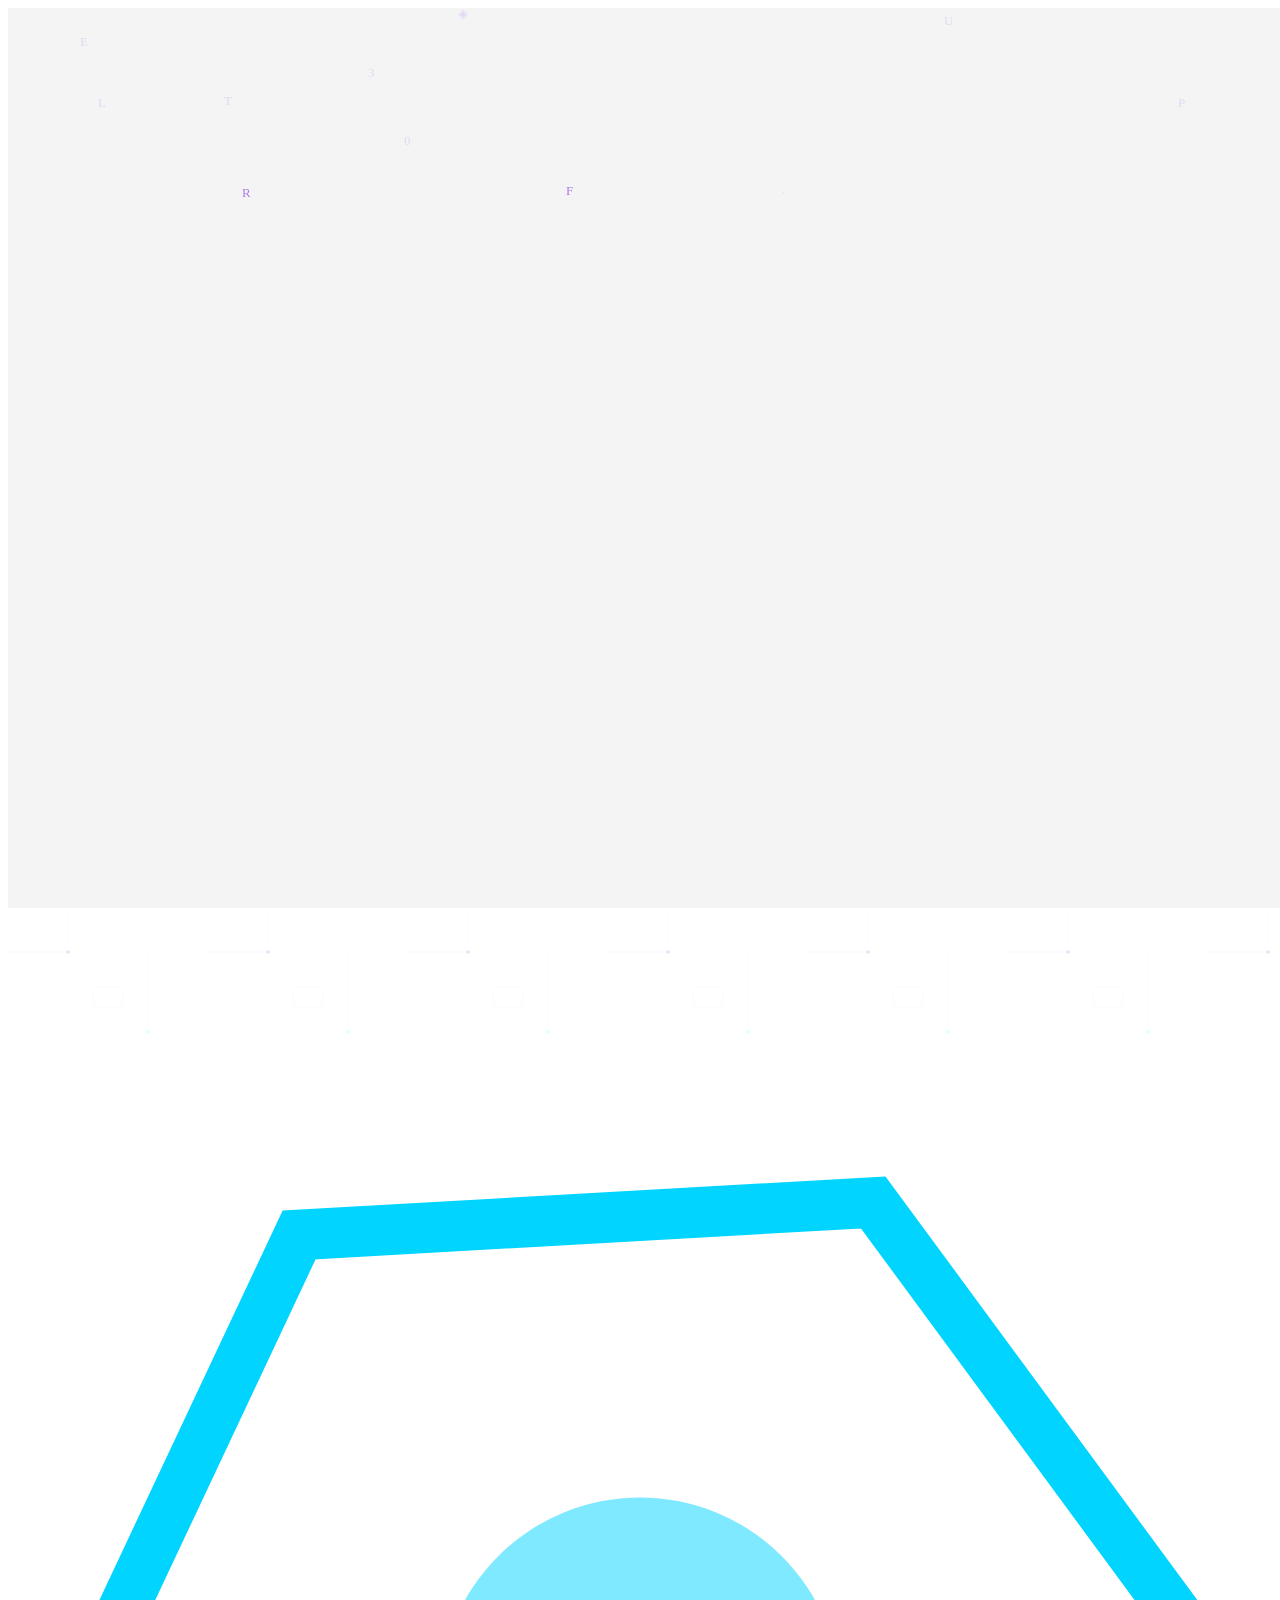
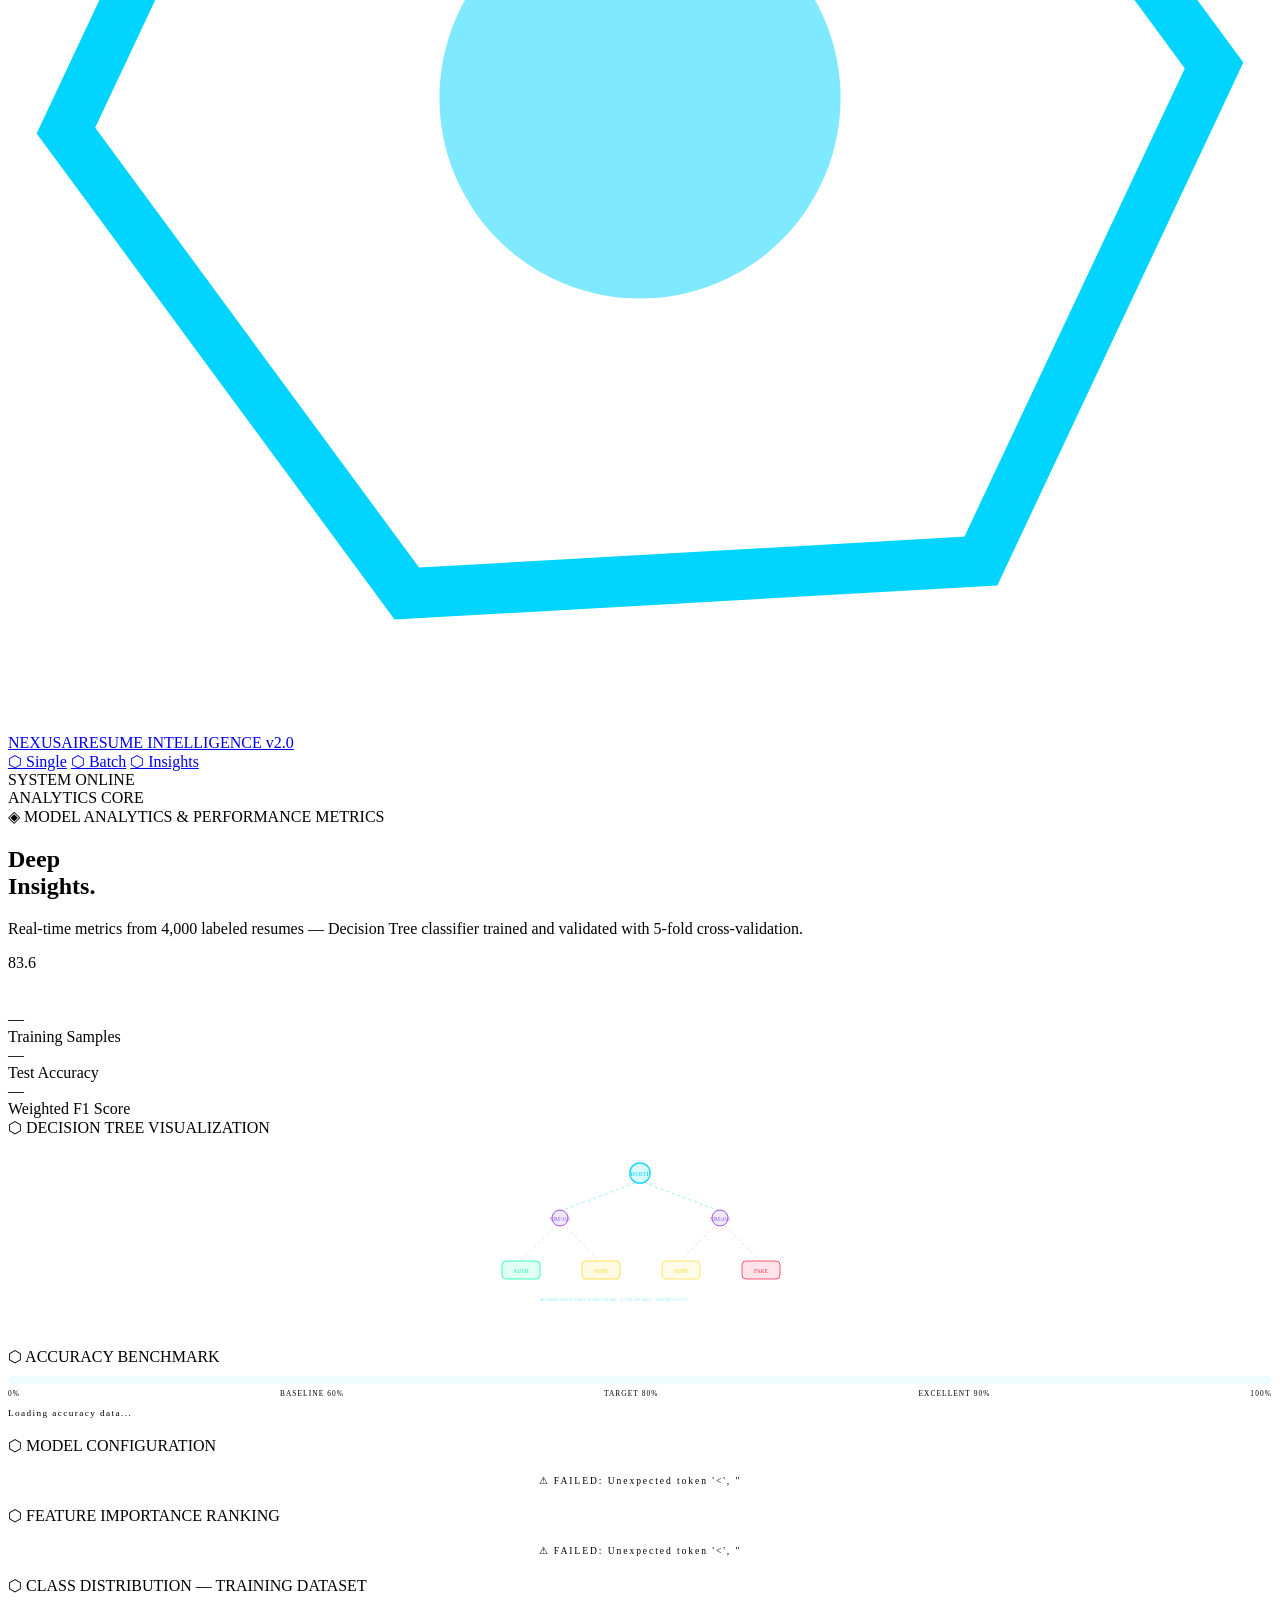
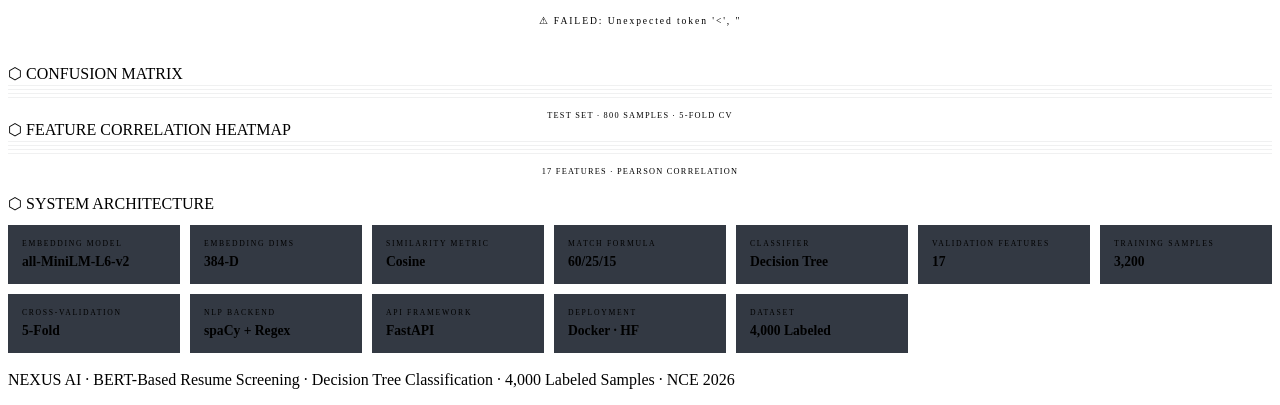
==== commit 03171ac3: "ui fixex" ====
--- a/app/templates/analytics.html
+++ b/app/templates/analytics.html
@@ -5,71 +5,76 @@
 <meta name="viewport" content="width=device-width, initial-scale=1.0">
 <title>NEXUS AI — Deep Insights Dashboard</title>
 <meta name="description" content="Real-time analytics — Decision Tree accuracy, feature importance, class distribution and confusion matrix for the BERT Resume Screener.">
-<link rel="preconnect" href="https://fonts.googleapis.com">
-<link href="https://fonts.googleapis.com/css2?family=Orbitron:wght@400;500;600;700;800;900&family=Inter:wght@300;400;500;600;700&family=Share+Tech+Mono&display=swap" rel="stylesheet">
-<link rel="stylesheet" href="/static/style.css?v=5">
+<link rel="stylesheet" href="/static/style.css?v=6">
 <style>
   /* Extra analytics-specific styles */
-  .info-grid {
-    display: grid; grid-template-columns: repeat(auto-fill, minmax(160px, 1fr)); gap: 10px; margin-top: 12px;
-  }
-  .info-tile {
-    background: rgba(0,8,20,0.8); border: 1px solid var(--border);
-    border-radius: var(--radius-sm); padding: 14px;
-    transition: all 0.25s ease;
-  }
-  .info-tile:hover { border-color: var(--border-mid); background: var(--cyan-dim); }
-  .info-tile-label { font-family: var(--font-mono); font-size: 0.5rem; letter-spacing: 0.22em; color: var(--text-muted); text-transform: uppercase; margin-bottom: 6px; }
-  .info-tile-val { font-family: var(--font-display); font-size: 0.9rem; font-weight: 600; color: var(--cyan); }
-
-  .matrix-img-wrap {
-    position: relative; overflow: hidden; border-radius: var(--radius-sm);
-    border: 1px solid var(--border);
-  }
-  .matrix-img-wrap img {
-    width: 100%; display: block;
-    filter: brightness(0.88) contrast(1.08) hue-rotate(10deg);
-    transition: filter 0.3s ease, transform 0.3s ease;
-  }
-  .matrix-img-wrap img:hover { filter: brightness(1) contrast(1.1); transform: scale(1.01); }
-  .matrix-img-wrap::after {
-    content: ''; position: absolute; inset: 0; pointer-events: none;
-    background: repeating-linear-gradient(0deg, transparent, transparent 3px, rgba(0,9,18,0.08) 3px, rgba(0,9,18,0.08) 4px);
-  }
-
-  /* Radar-style hero divider */
-  .radar-line {
-    height: 2px; margin: 0 0 36px;
-    background: linear-gradient(90deg, transparent, var(--violet), var(--cyan), var(--mint), transparent);
-    animation: dividerPulse 3s ease-in-out infinite;
-  }
-
-  /* Accuracy tier indicator */
-  .acc-bar-wrap { margin-top: 10px; }
-  .acc-bar-track { height: 8px; background: rgba(0,212,255,0.07); border-radius: 4px; overflow: hidden; border: 1px solid var(--border); margin-bottom: 5px; }
-  .acc-bar-fill { height: 100%; border-radius: 4px; background: linear-gradient(90deg, var(--violet), var(--cyan), var(--mint)); box-shadow: 0 0 12px rgba(0,212,255,0.4); transition: width 1.5s var(--ease) 0.8s; }
-  .acc-bar-tiers { display: flex; justify-content: space-between; font-family: var(--font-mono); font-size: 0.48rem; letter-spacing: 0.15em; color: var(--text-dim); }
-
-  .hero-note { font-family: var(--font-mono); font-size: 0.6rem; letter-spacing: 0.15em; color: var(--text-muted); margin-top: 10px; }
+  .info-grid { display:grid;grid-template-columns:repeat(auto-fill,minmax(155px,1fr));gap:10px;margin-top:12px; }
+  .info-tile { background:rgba(0,8,20,0.8);border:1px solid var(--border);border-radius:var(--radius-sm);padding:14px;transition:all 0.3s var(--spring);cursor:default;position:relative;overflow:hidden; }
+  .info-tile:hover { border-color:var(--border-mid);background:var(--cyan-dim);transform:translateY(-3px) scale(1.02);box-shadow:0 8px 24px rgba(0,0,0,0.3); }
+  .info-tile::after { content:'';position:absolute;top:0;left:-100%;width:100%;height:1px;background:linear-gradient(90deg,transparent,var(--cyan),transparent);transition:left 0.5s ease; }
+  .info-tile:hover::after { left:100%; }
+  .info-tile-label { font-family:var(--font-mono);font-size:0.48rem;letter-spacing:0.22em;color:var(--text-muted);text-transform:uppercase;margin-bottom:6px; }
+  .info-tile-val { font-family:var(--font-display);font-size:0.85rem;font-weight:600;color:var(--cyan); }
+
+  .matrix-img-wrap { position:relative;overflow:hidden;border-radius:var(--radius-sm);border:1px solid var(--border); }
+  .matrix-img-wrap img { width:100%;display:block;filter:brightness(0.88) contrast(1.08) hue-rotate(10deg);transition:filter 0.3s ease,transform 0.3s ease; }
+  .matrix-img-wrap img:hover { filter:brightness(1) contrast(1.1);transform:scale(1.01); }
+  .matrix-img-wrap::after { content:'';position:absolute;inset:0;pointer-events:none;background:repeating-linear-gradient(0deg,transparent,transparent 3px,rgba(0,9,18,0.06) 3px,rgba(0,9,18,0.06) 4px); }
+
+  .radar-line { height:2px;margin:0 0 36px;background:linear-gradient(90deg,transparent,var(--violet),var(--cyan),var(--mint),transparent);animation:dividerPulse 3s ease-in-out infinite; }
+
+  .acc-bar-wrap { margin-top:10px; }
+  .acc-bar-track { height:8px;background:rgba(0,212,255,0.07);border-radius:4px;overflow:hidden;border:1px solid var(--border);margin-bottom:5px; }
+  .acc-bar-fill { height:100%;border-radius:4px;background:linear-gradient(90deg,var(--violet),var(--cyan),var(--mint));box-shadow:0 0 12px rgba(0,212,255,0.4);transition:width 1.5s var(--ease) 0.8s; }
+  .acc-bar-tiers { display:flex;justify-content:space-between;font-family:var(--font-mono);font-size:0.46rem;letter-spacing:0.15em;color:var(--text-dim); }
+  .hero-note { font-family:var(--font-mono);font-size:0.58rem;letter-spacing:0.15em;color:var(--text-muted);margin-top:10px; }
+
+  /* Animated SVG decision tree */
+  .dt-svg-wrap { display:flex;justify-content:center;padding:16px 0; }
 </style>
 </head>
 <body>
 
-<!-- ── Background System ───────────────────────────────── -->
+<!-- ── Background Layers ───────────────────────────────────── -->
 <canvas id="bg-canvas"></canvas>
+<div class="circuit-svg-bg">
+<svg width="100%" height="100%" xmlns="http://www.w3.org/2000/svg">
+  <defs>
+    <linearGradient id="traceGrad" x1="0%" y1="0%" x2="100%" y2="0%">
+      <stop offset="0%" stop-color="#9b5de5" stop-opacity="0"/>
+      <stop offset="50%" stop-color="#9b5de5" stop-opacity="0.6"/>
+      <stop offset="100%" stop-color="#00ffaa" stop-opacity="0"/>
+    </linearGradient>
+    <pattern id="circuitPattern" x="0" y="0" width="200" height="200" patternUnits="userSpaceOnUse">
+      <line x1="0" y1="40" x2="60" y2="40" stroke="#9b5de5" stroke-width="0.4" opacity="0.1"/>
+      <line x1="80" y1="40" x2="200" y2="40" stroke="#9b5de5" stroke-width="0.4" opacity="0.07"/>
+      <line x1="0" y1="120" x2="120" y2="120" stroke="#00ffaa" stroke-width="0.4" opacity="0.06"/>
+      <line x1="60" y1="0" x2="60" y2="40" stroke="#9b5de5" stroke-width="0.4" opacity="0.08"/>
+      <line x1="140" y1="40" x2="140" y2="120" stroke="#00ffaa" stroke-width="0.4" opacity="0.06"/>
+      <circle cx="60" cy="40" r="2" fill="#9b5de5" opacity="0.15"/>
+      <circle cx="140" cy="120" r="2" fill="#00ffaa" opacity="0.1"/>
+      <rect x="85" y="75" width="30" height="20" rx="2" fill="none" stroke="#9b5de5" stroke-width="0.4" opacity="0.07"/>
+    </pattern>
+  </defs>
+  <rect width="100%" height="100%" fill="url(#circuitPattern)"/>
+  <line x1="0" y1="250" x2="100%" y2="250" stroke="url(#traceGrad)" stroke-width="0.8" stroke-dasharray="15,85" style="animation:sweepH 7s linear infinite;"/>
+</svg>
+</div>
 <div class="grid-overlay"></div>
 <div class="scanline-overlay"></div>
 <div class="vignette-overlay"></div>
+<div class="particle-field" id="particleField"></div>
 <div class="cursor-glow" id="cursorGlow"></div>
-
-<!-- ── Navigation ─────────────────────────────────────── -->
+<div class="cursor-ring" id="cursorRing"></div>
+<div class="cursor-dot" id="cursorDot"></div>
+
+<!-- ── Navigation ─────────────────────────────────────────── -->
 <nav>
   <a href="/" class="logo">
-    <div class="logo-hex">⬡</div>
-    <div>
-      NEXUS<span style="color:var(--violet)">AI</span>
-      <span class="logo-sub">RESUME INTELLIGENCE v2.0</span>
-    </div>
+    <div class="logo-hex">
+      <svg viewBox="0 0 30 30" fill="none"><polygon points="15,2 27,8.5 27,21.5 15,28 3,21.5 3,8.5" fill="none" stroke="#00d4ff" stroke-width="1.2"><animateTransform attributeName="transform" type="rotate" from="0 15 15" to="360 15 15" dur="20s" repeatCount="indefinite"/></polygon><circle cx="15" cy="15" r="4" fill="#00d4ff" opacity="0.5"><animate attributeName="r" values="3;5;3" dur="2.5s" repeatCount="indefinite"/></circle></svg>
+    </div>
+    <div>NEXUS<span style="color:var(--violet)">AI</span><span class="logo-sub">RESUME INTELLIGENCE v2.0</span></div>
   </a>
   <div class="nav-center">
     <a href="/">⬡ Single</a>
@@ -88,42 +93,78 @@
   <!-- Hero -->
   <section class="hero">
     <div class="hero-eyebrow">◈ MODEL ANALYTICS & PERFORMANCE METRICS</div>
-    <h1>
-      Deep<br>
-      <span class="glow-word" data-text="Insights.">Insights.</span>
-    </h1>
+    <h1>Deep<br><span class="glow-word" data-text="Insights.">Insights.</span></h1>
     <p>Real-time metrics from 4,000 labeled resumes — Decision Tree classifier trained and validated with 5-fold cross-validation.</p>
+    <div class="typing-container"><span id="typingText"></span><span class="typing-cursor"></span></div>
   </section>
 
   <div class="radar-line"></div>
 
   <!-- Hero Stats -->
   <div class="hero-stats" id="heroStats">
-    <div class="hs-item">
-      <div class="hs-num" id="totalSamples">—</div>
-      <div class="hs-label">Training Samples</div>
-    </div>
-    <div class="hs-item">
-      <div class="hs-num" id="testAccuracy">—</div>
-      <div class="hs-label">Test Accuracy</div>
-    </div>
-    <div class="hs-item">
-      <div class="hs-num" id="testF1">—</div>
-      <div class="hs-label">Weighted F1 Score</div>
-    </div>
-  </div>
-
-  <!-- Accuracy Bar (filled via JS) -->
+    <div class="hs-item"><div class="hs-num" id="totalSamples">—</div><div class="hs-label">Training Samples</div></div>
+    <div class="hs-item"><div class="hs-num" id="testAccuracy">—</div><div class="hs-label">Test Accuracy</div></div>
+    <div class="hs-item"><div class="hs-num" id="testF1">—</div><div class="hs-label">Weighted F1 Score</div></div>
+  </div>
+
+  <!-- Animated Decision Tree SVG -->
   <div class="card" style="margin-bottom:18px;">
     <div class="card-inner"></div>
+    <div class="card-sweep"></div>
+    <div class="card-title">⬡ DECISION TREE VISUALIZATION</div>
+    <div class="dt-svg-wrap">
+      <svg viewBox="0 0 320 160" width="320" height="160" fill="none" xmlns="http://www.w3.org/2000/svg">
+        <!-- Root -->
+        <circle cx="160" cy="20" r="10" fill="rgba(0,212,255,0.15)" stroke="#00d4ff" stroke-width="1.2">
+          <animate attributeName="r" values="9;11;9" dur="2s" repeatCount="indefinite"/>
+        </circle>
+        <text x="160" y="23" text-anchor="middle" fill="#00d4ff" font-family="Share Tech Mono" font-size="7">ROOT</text>
+        <!-- Level 1 -->
+        <line x1="155" y1="30" x2="80" y2="58" stroke="#00d4ff" stroke-width="0.8" opacity="0.5" stroke-dasharray="3 3"><animate attributeName="stroke-dashoffset" from="6" to="0" dur="1.5s" repeatCount="indefinite"/></line>
+        <line x1="165" y1="30" x2="240" y2="58" stroke="#00d4ff" stroke-width="0.8" opacity="0.5" stroke-dasharray="3 3"><animate attributeName="stroke-dashoffset" from="6" to="0" dur="1.5s" begin="0.3s" repeatCount="indefinite"/></line>
+        <circle cx="80" cy="65" r="8" fill="rgba(155,93,229,0.15)" stroke="#9b5de5" stroke-width="1"/>
+        <text x="80" y="68" text-anchor="middle" fill="#9b5de5" font-family="Share Tech Mono" font-size="5.5">SIM&gt;0.6</text>
+        <circle cx="240" cy="65" r="8" fill="rgba(155,93,229,0.15)" stroke="#9b5de5" stroke-width="1"/>
+        <text x="240" y="68" text-anchor="middle" fill="#9b5de5" font-family="Share Tech Mono" font-size="5.5">SIM≤0.6</text>
+        <!-- Level 2 -->
+        <line x1="75" y1="73" x2="40" y2="108" stroke="#9b5de5" stroke-width="0.6" opacity="0.4" stroke-dasharray="3 3"><animate attributeName="stroke-dashoffset" from="6" to="0" dur="1.5s" begin="0.6s" repeatCount="indefinite"/></line>
+        <line x1="85" y1="73" x2="120" y2="108" stroke="#9b5de5" stroke-width="0.6" opacity="0.4" stroke-dasharray="3 3"><animate attributeName="stroke-dashoffset" from="6" to="0" dur="1.5s" begin="0.9s" repeatCount="indefinite"/></line>
+        <line x1="235" y1="73" x2="200" y2="108" stroke="#9b5de5" stroke-width="0.6" opacity="0.4" stroke-dasharray="3 3"><animate attributeName="stroke-dashoffset" from="6" to="0" dur="1.5s" begin="1.2s" repeatCount="indefinite"/></line>
+        <line x1="245" y1="73" x2="280" y2="108" stroke="#9b5de5" stroke-width="0.6" opacity="0.4" stroke-dasharray="3 3"><animate attributeName="stroke-dashoffset" from="6" to="0" dur="1.5s" begin="1.5s" repeatCount="indefinite"/></line>
+        <!-- Leaf: Authentic -->
+        <rect x="22" y="108" width="38" height="18" rx="4" fill="rgba(0,255,170,0.12)" stroke="#00ffaa" stroke-width="0.8">
+          <animate attributeName="opacity" values="0.6;1;0.6" dur="2.5s" repeatCount="indefinite"/>
+        </rect>
+        <text x="41" y="120" text-anchor="middle" fill="#00ffaa" font-family="Share Tech Mono" font-size="5.5">AUTH</text>
+        <!-- Leaf: Suspicious -->
+        <rect x="102" y="108" width="38" height="18" rx="4" fill="rgba(255,214,10,0.12)" stroke="#ffd60a" stroke-width="0.8">
+          <animate attributeName="opacity" values="0.6;1;0.6" dur="2.5s" begin="0.5s" repeatCount="indefinite"/>
+        </rect>
+        <text x="121" y="120" text-anchor="middle" fill="#ffd60a" font-family="Share Tech Mono" font-size="5.5">SUSP</text>
+        <!-- Leaf: Suspicious 2 -->
+        <rect x="182" y="108" width="38" height="18" rx="4" fill="rgba(255,214,10,0.12)" stroke="#ffd60a" stroke-width="0.8">
+          <animate attributeName="opacity" values="0.6;1;0.6" dur="2.5s" begin="1s" repeatCount="indefinite"/>
+        </rect>
+        <text x="201" y="120" text-anchor="middle" fill="#ffd60a" font-family="Share Tech Mono" font-size="5.5">SUSP</text>
+        <!-- Leaf: Fake -->
+        <rect x="262" y="108" width="38" height="18" rx="4" fill="rgba(255,45,85,0.12)" stroke="#ff2d55" stroke-width="0.8">
+          <animate attributeName="opacity" values="0.6;1;0.6" dur="2.5s" begin="1.5s" repeatCount="indefinite"/>
+        </rect>
+        <text x="281" y="120" text-anchor="middle" fill="#ff2d55" font-family="Share Tech Mono" font-size="5.5">FAKE</text>
+        <!-- Labels -->
+        <text x="60" y="148" fill="#00d4ff" font-family="Share Tech Mono" font-size="5" opacity="0.4">◈ SIMPLIFIED TREE STRUCTURE · 17 FEATURES · DEPTH=AUTO</text>
+      </svg>
+    </div>
+  </div>
+
+  <!-- Accuracy Bar -->
+  <div class="card" style="margin-bottom:18px;">
+    <div class="card-inner"></div>
+    <div class="card-sweep"></div>
     <div class="card-title">⬡ ACCURACY BENCHMARK</div>
     <div class="acc-bar-wrap">
-      <div class="acc-bar-track">
-        <div class="acc-bar-fill" id="accBarFill" style="width:0%"></div>
-      </div>
-      <div class="acc-bar-tiers">
-        <span>0%</span><span>BASELINE 60%</span><span>TARGET 80%</span><span>EXCELLENT 90%</span><span>100%</span>
-      </div>
+      <div class="acc-bar-track"><div class="acc-bar-fill" id="accBarFill" style="width:0%"></div></div>
+      <div class="acc-bar-tiers"><span>0%</span><span>BASELINE 60%</span><span>TARGET 80%</span><span>EXCELLENT 90%</span><span>100%</span></div>
     </div>
     <div class="hero-note" id="accNote">Loading accuracy data...</div>
   </div>
@@ -132,59 +173,45 @@
   <div class="two-col">
     <div class="card">
       <div class="card-inner"></div>
+      <div class="card-sweep"></div>
       <div class="card-title">⬡ MODEL CONFIGURATION</div>
-      <div class="cfg-grid" id="modelConfig">
-        <div class="spinner-wrap"><div class="sp"></div>Loading model parameters...</div>
-      </div>
-      <!-- Probability breakdown (class report) -->
-      <div id="classReport" style="margin-top:16px;"></div>
-    </div>
-
+      <div class="cfg-grid" id="modelConfig"><div class="spinner-wrap"><div class="sp"></div>Loading model parameters...</div></div>
+    </div>
     <div class="card">
       <div class="card-inner"></div>
+      <div class="card-sweep"></div>
       <div class="card-title">⬡ FEATURE IMPORTANCE RANKING</div>
-      <div id="featureImportance">
-        <div class="spinner-wrap"><div class="sp"></div>Loading feature data...</div>
-      </div>
+      <div id="featureImportance"><div class="spinner-wrap"><div class="sp"></div>Loading feature data...</div></div>
     </div>
   </div>
 
   <!-- Class Distribution -->
   <div class="card" style="margin-bottom:18px;">
     <div class="card-inner"></div>
+    <div class="card-sweep"></div>
     <div class="card-title">⬡ CLASS DISTRIBUTION — TRAINING DATASET</div>
-    <div id="classDist">
-      <div class="spinner-wrap"><div class="sp"></div>Loading distribution data...</div>
-    </div>
+    <div id="classDist"><div class="spinner-wrap"><div class="sp"></div>Loading distribution data...</div></div>
   </div>
 
   <!-- Confusion Matrix + Correlation Matrix -->
   <div class="two-col" style="margin-bottom:18px;">
     <div class="card">
-      <div class="card-inner"></div>
+      <div class="card-inner"></div><div class="card-sweep"></div>
       <div class="card-title">⬡ CONFUSION MATRIX</div>
-      <div class="matrix-img-wrap">
-        <img id="confMatrix" src="" alt="Confusion Matrix" style="opacity:0;transition:opacity 0.8s ease">
-      </div>
-      <div style="font-family:var(--font-mono);font-size:0.55rem;letter-spacing:0.15em;color:var(--text-dim);margin-top:10px;text-align:center;">
-        TEST SET · 800 SAMPLES · 5-FOLD CV
-      </div>
-    </div>
-    <div class="card">
-      <div class="card-inner"></div>
+      <div class="matrix-img-wrap"><img id="confMatrix" src="" alt="Confusion Matrix" style="opacity:0;transition:opacity 0.8s ease"></div>
+      <div style="font-family:var(--font-mono);font-size:0.52rem;letter-spacing:0.15em;color:var(--text-dim);margin-top:10px;text-align:center;">TEST SET · 800 SAMPLES · 5-FOLD CV</div>
+    </div>
+    <div class="card">
+      <div class="card-inner"></div><div class="card-sweep"></div>
       <div class="card-title">⬡ FEATURE CORRELATION HEATMAP</div>
-      <div class="matrix-img-wrap">
-        <img id="corrMatrix" src="" alt="Correlation Matrix" style="opacity:0;transition:opacity 0.8s ease">
-      </div>
-      <div style="font-family:var(--font-mono);font-size:0.55rem;letter-spacing:0.15em;color:var(--text-dim);margin-top:10px;text-align:center;">
-        17 FEATURES · PEARSON CORRELATION
-      </div>
+      <div class="matrix-img-wrap"><img id="corrMatrix" src="" alt="Correlation Matrix" style="opacity:0;transition:opacity 0.8s ease"></div>
+      <div style="font-family:var(--font-mono);font-size:0.52rem;letter-spacing:0.15em;color:var(--text-dim);margin-top:10px;text-align:center;">17 FEATURES · PEARSON CORRELATION</div>
     </div>
   </div>
 
   <!-- Architecture Card -->
   <div class="card" style="margin-bottom:18px;">
-    <div class="card-inner"></div>
+    <div class="card-inner"></div><div class="card-sweep"></div>
     <div class="card-title">⬡ SYSTEM ARCHITECTURE</div>
     <div class="info-grid">
       <div class="info-tile"><div class="info-tile-label">Embedding Model</div><div class="info-tile-val">all-MiniLM-L6-v2</div></div>
@@ -202,179 +229,52 @@
     </div>
   </div>
 
-  <footer>
-    <p>NEXUS AI &middot; BERT-Based Resume Screening &middot; Decision Tree Classification &middot; 4,000 Labeled Samples &middot; NCE 2026</p>
-  </footer>
-
+  <footer><p>NEXUS AI · BERT-Based Resume Screening · Decision Tree Classification · 4,000 Labeled Samples · NCE 2026</p></footer>
 </div>
 </div>
 
 <script>
-/* ── Matrix Rain ─────────────────────────────────────────── */
-(function() {
-  const canvas = document.getElementById('bg-canvas');
-  const ctx = canvas.getContext('2d');
-  function resize() { canvas.width = window.innerWidth; canvas.height = window.innerHeight; }
-  resize(); window.addEventListener('resize', resize);
-  const chars = 'ANALYTICSAI0.83610FFT◈⬡CORR MATRIX FEATUREIMPORTANCE';
-  const cols = Math.floor(canvas.width / 18);
-  const drops = Array.from({length: cols}, () => Math.random() * -60);
-  function draw() {
-    ctx.fillStyle = 'rgba(0,9,18,0.05)';
-    ctx.fillRect(0, 0, canvas.width, canvas.height);
-    drops.forEach((y, i) => {
-      const char = chars[Math.floor(Math.random() * chars.length)];
-      ctx.fillStyle = `rgba(155,93,229,${Math.random() > 0.85 ? 0.8 : 0.25})`; // violet tint for analytics
-      ctx.font = '13px "Share Tech Mono"';
-      ctx.fillText(char, i * 18, y * 18);
-      if (y * 18 > canvas.height && Math.random() > 0.975) drops[i] = 0;
-      drops[i] += 0.45;
-    });
-  }
-  setInterval(draw, 55);
-})();
-
-/* ── Mouse Glow ──────────────────────────────────────────── */
-const glow = document.getElementById('cursorGlow');
-document.addEventListener('mousemove', e => {
-  glow.style.left = e.clientX + 'px';
-  glow.style.top  = e.clientY + 'px';
-});
+/* ── Matrix Rain (violet tint) ───────────────────────────── */
+(function(){const C=document.getElementById('bg-canvas'),ctx=C.getContext('2d');function resize(){C.width=innerWidth;C.height=innerHeight}resize();addEventListener('resize',resize);const chars='ANALYTICS0.83610FFT◈⬡FEATUREIMPORTANCE';const cols=Math.floor(C.width/18);const drops=Array.from({length:cols},()=>Math.random()*-60);function draw(){ctx.fillStyle='rgba(0,9,18,0.045)';ctx.fillRect(0,0,C.width,C.height);drops.forEach((y,i)=>{const ch=chars[Math.floor(Math.random()*chars.length)];ctx.fillStyle=`rgba(155,93,229,${Math.random()>0.85?0.8:0.2})`;ctx.font='13px "Share Tech Mono"';ctx.fillText(ch,i*18,y*18);if(y*18>C.height&&Math.random()>0.975)drops[i]=0;drops[i]+=0.45});} setInterval(draw,55)})();
+
+/* ── Floating Particles ──────────────────────────────────── */
+(function(){const f=document.getElementById('particleField');const t=['small','medium','large','star'];for(let i=0;i<50;i++){const p=document.createElement('div');p.className='fp '+t[Math.floor(Math.random()*t.length)];p.style.left=Math.random()*100+'%';p.style.animationDuration=(12+Math.random()*25)+'s';p.style.animationDelay=(Math.random()*20)+'s';f.appendChild(p)}})();
+
+/* ── Custom Cursor ───────────────────────────────────────── */
+const cursorGlow=document.getElementById('cursorGlow'),cursorRing=document.getElementById('cursorRing'),cursorDot=document.getElementById('cursorDot');
+document.addEventListener('mousemove',e=>{cursorGlow.style.left=e.clientX+'px';cursorGlow.style.top=e.clientY+'px';cursorRing.style.left=e.clientX+'px';cursorRing.style.top=e.clientY+'px';cursorDot.style.left=e.clientX+'px';cursorDot.style.top=e.clientY+'px'});
+document.addEventListener('mouseover',e=>{if(e.target.closest('a,button,.info-tile,.hs-item,.cfg-row,.feat'))cursorRing.classList.add('hovering')});
+document.addEventListener('mouseout',e=>{if(e.target.closest('a,button,.info-tile,.hs-item,.cfg-row,.feat'))cursorRing.classList.remove('hovering')});
+
+/* ── Typing Effect ───────────────────────────────────────── */
+(function(){const p=['83.6% TEST ACCURACY ACHIEVED','17 VALIDATION FEATURES CALIBRATED','5-FOLD CROSS-VALIDATION COMPLETE','DECISION TREE CLASSIFIER: OPERATIONAL','DISPLAYING REAL-TIME METRICS...'];const el=document.getElementById('typingText');let pi=0,ci=0,d=false;function t(){const s=p[pi];if(!d){el.textContent=s.substring(0,ci+1);ci++;if(ci>=s.length){d=true;setTimeout(t,1800);return}setTimeout(t,40+Math.random()*40)}else{el.textContent=s.substring(0,ci-1);ci--;if(ci<=0){d=false;pi=(pi+1)%p.length;setTimeout(t,400);return}setTimeout(t,22)}}setTimeout(t,1200)})();
 
 /* ── Animate Counter ─────────────────────────────────────── */
-function animateNum(el, target, suffix, decimals) {
-  const duration = 1800;
-  const start = performance.now();
-  function tick(now) {
-    const pct = Math.min((now - start) / duration, 1);
-    const eased = 1 - Math.pow(1 - pct, 3);
-    el.textContent = (target * eased).toFixed(decimals || 0) + (suffix || '');
-    if (pct < 1) requestAnimationFrame(tick);
-  }
-  requestAnimationFrame(tick);
-}
+function animateNum(el,target,suffix,decimals){const dur=1800,start=performance.now();function f(now){const p=Math.min((now-start)/dur,1),ea=1-Math.pow(1-p,3);el.textContent=(target*ea).toFixed(decimals||0)+(suffix||'');if(p<1)requestAnimationFrame(f)}requestAnimationFrame(f)}
 
 /* ── Load Analytics ──────────────────────────────────────── */
-async function loadAnalytics() {
-  try {
-    const [m, d, s] = await Promise.all([
-      fetch('/api/model/info').then(r => r.json()),
-      fetch('/api/class_distribution').then(r => r.json()),
-      fetch('/api/dataset/stats').then(r => r.json()),
-    ]);
-
-    /* --- Hero stats --- */
-    const totalEl = document.getElementById('totalSamples');
-    const accEl   = document.getElementById('testAccuracy');
-    const f1El    = document.getElementById('testF1');
-
-    totalEl.textContent = (s.total_samples || 0).toLocaleString();
-    setTimeout(() => animateNum(accEl, (m.test_accuracy || 0) * 100, '%', 1), 200);
-    setTimeout(() => animateNum(f1El,  (m.test_f1 || 0) * 100, '%', 1), 400);
-
-    /* --- Accuracy bar --- */
-    const accPct = Math.round((m.test_accuracy || 0) * 100);
-    document.getElementById('accBarFill').style.width = accPct + '%';
-    document.getElementById('accNote').textContent =
-      `▶ ACHIEVED ${accPct}% ACCURACY on 800-sample hold-out test set (5-fold CV weighted F1: ${((m.test_f1||0)*100).toFixed(2)}%)`;
-
-    /* --- Model Config --- */
-    if (m.params) {
-      document.getElementById('modelConfig').innerHTML =
-        Object.entries(m.params).map(([k, v], i) =>
-          `<div class="cfg-row" style="animation:fadeUp 0.4s ease ${i*0.06}s both">
-            <span class="ck">${k.replace(/_/g,' ')}</span>
-            <span class="cv">${v === null ? 'None' : v}</span>
-          </div>`
-        ).join('');
-    }
-
-    /* --- Feature Importance --- */
-    if (m.feature_importance && m.feature_importance.length) {
-      const fi = m.feature_importance;
-      const mx = Math.max(...fi.map(f => f.importance));
-      document.getElementById('featureImportance').innerHTML =
-        fi.map((f, i) =>
-          `<div class="feat" style="animation-delay:${i*0.07}s">
-            <div class="ft-header">
-              <span>${f.feature.replace(/_/g,' ')}</span>
-              <span style="color:var(--cyan)">${(f.importance*100).toFixed(1)}%</span>
-            </div>
-            <div class="ft-track">
-              <div class="ft-fill" style="--fw:${(f.importance/mx*100).toFixed(1)}%"></div>
-            </div>
-          </div>`
-        ).join('');
-      // Trigger animation
-      setTimeout(() => document.querySelectorAll('.feat').forEach(el => el.classList.add('visible')), 350);
-      // Apply --fw to ft-fill
-      setTimeout(() => document.querySelectorAll('.ft-fill').forEach(el => {
-        el.style.width = el.style.getPropertyValue('--fw') || el.style['--fw'] || getComputedStyle(el).getPropertyValue('--fw');
-      }), 500);
-    }
-
-    /* --- Class Distribution (Donut chart) --- */
-    if (d.class_distribution) {
-      const dist = d.class_distribution;
-      const total = Object.values(dist).reduce((a,b) => a+b, 0);
-      const colors = { Authentic:'#00ffaa', Suspicious:'#ffd60a', 'Potentially Fake':'#ff2d55' };
-      const entries = Object.entries(dist);
-      const circumference = 452;
-      let offset = 0;
-      const slices = entries.map(([k, v]) => {
-        const len = (v / total) * circumference;
-        const dashoffset = -offset;
-        offset += len;
-        return `<circle cx="85" cy="85" r="72" fill="none"
-          stroke="${colors[k]}" stroke-width="22"
-          stroke-dasharray="${len} ${circumference - len}"
-          stroke-dashoffset="${dashoffset}"
-          style="filter:drop-shadow(0 0 6px ${colors[k]});transition:stroke-dasharray 1.5s cubic-bezier(0.16,1,0.3,1) ${Object.keys(dist).indexOf(k)*0.3}s"/>`;
-      }).join('');
-
-      document.getElementById('classDist').innerHTML =
-        `<div class="donut-wrap">
-          <div class="donut-svg">
-            <svg viewBox="0 0 170 170" width="170" height="170">${slices}</svg>
-            <div class="d-center">
-              <span class="d-big">${total.toLocaleString()}</span>
-              <span>total</span>
-            </div>
-          </div>
-          <div class="donut-legend">
-            ${entries.map(([k,v]) =>
-              `<div class="dl-item" style="animation:fadeUp 0.5s ease ${Object.keys(dist).indexOf(k)*0.15+0.5}s both">
-                <span class="dl-dot" style="background:${colors[k]};box-shadow:0 0 8px ${colors[k]}"></span>
-                <span style="font-family:var(--font-mono);font-size:0.8rem">
-                  ${k} &nbsp;<strong style="color:var(--text)">${v.toLocaleString()}</strong>
-                  <span style="color:var(--text-muted);font-size:0.7rem">&nbsp;(${(v/total*100).toFixed(1)}%)</span>
-                </span>
-              </div>`
-            ).join('')}
-          </div>
-        </div>`;
-    }
-
-    /* --- Load matrix images --- */
-    const conf = document.getElementById('confMatrix');
-    const corr = document.getElementById('corrMatrix');
-    conf.src = '/static/confusion_matrix.png?' + Date.now();
-    corr.src = '/static/correlation_matrix.png?' + Date.now();
-    conf.onload = () => conf.style.opacity = '1';
-    corr.onload = () => corr.style.opacity = '1';
-
-  } catch (err) {
-    console.error('Analytics load error:', err);
-    ['modelConfig','featureImportance','classDist'].forEach(id => {
-      const el = document.getElementById(id);
-      if (el) el.innerHTML =
-        `<div style="padding:20px;text-align:center;color:var(--rose);font-family:var(--font-mono);font-size:0.65rem;letter-spacing:0.2em">
-          ⚠ FAILED TO LOAD: ${err.message}
-        </div>`;
-    });
-  }
-}
-
+async function loadAnalytics(){
+try{
+const[m,d,s]=await Promise.all([fetch('/api/model/info').then(r=>r.json()),fetch('/api/class_distribution').then(r=>r.json()),fetch('/api/dataset/stats').then(r=>r.json())]);
+const totalEl=document.getElementById('totalSamples'),accEl=document.getElementById('testAccuracy'),f1El=document.getElementById('testF1');
+totalEl.textContent=(s.total_samples||0).toLocaleString();
+setTimeout(()=>animateNum(accEl,(m.test_accuracy||0)*100,'%',1),200);
+setTimeout(()=>animateNum(f1El,(m.test_f1||0)*100,'%',1),400);
+const accPct=Math.round((m.test_accuracy||0)*100);
+document.getElementById('accBarFill').style.width=accPct+'%';
+document.getElementById('accNote').textContent=`▶ ACHIEVED ${accPct}% ACCURACY on 800-sample hold-out test set (5-fold CV weighted F1: ${((m.test_f1||0)*100).toFixed(2)}%)`;
+
+if(m.params){document.getElementById('modelConfig').innerHTML=Object.entries(m.params).map(([k,v],i)=>`<div class="cfg-row" style="animation:fadeUp 0.4s ease ${i*0.06}s both"><span class="ck">${k.replace(/_/g,' ')}</span><span class="cv">${v===null?'None':v}</span></div>`).join('')}
+
+if(m.feature_importance&&m.feature_importance.length){const fi=m.feature_importance,mx=Math.max(...fi.map(f=>f.importance));document.getElementById('featureImportance').innerHTML=fi.map((f,i)=>`<div class="feat" style="animation-delay:${i*0.07}s"><div class="ft-header"><span>${f.feature.replace(/_/g,' ')}</span><span style="color:var(--cyan)">${(f.importance*100).toFixed(1)}%</span></div><div class="ft-track"><div class="ft-fill" style="--fw:${(f.importance/mx*100).toFixed(1)}%"></div></div></div>`).join('');setTimeout(()=>document.querySelectorAll('.feat').forEach(el=>el.classList.add('visible')),350);setTimeout(()=>document.querySelectorAll('.ft-fill').forEach(el=>{el.style.width=el.style.getPropertyValue('--fw')||getComputedStyle(el).getPropertyValue('--fw')}),500)}
+
+if(d.class_distribution){const dist=d.class_distribution,total=Object.values(dist).reduce((a,b)=>a+b,0),colors={Authentic:'#00ffaa',Suspicious:'#ffd60a','Potentially Fake':'#ff2d55'},entries=Object.entries(dist),circ=452;let off=0;const slices=entries.map(([k,v])=>{const len=(v/total)*circ,d=-off;off+=len;return`<circle cx="85" cy="85" r="72" fill="none" stroke="${colors[k]}" stroke-width="22" stroke-dasharray="${len} ${circ-len}" stroke-dashoffset="${d}" style="filter:drop-shadow(0 0 6px ${colors[k]});transition:stroke-dasharray 1.5s cubic-bezier(0.16,1,0.3,1) ${Object.keys(dist).indexOf(k)*0.3}s"/>`}).join('');
+document.getElementById('classDist').innerHTML=`<div class="donut-wrap"><div class="donut-svg"><svg viewBox="0 0 170 170" width="170" height="170">${slices}</svg><div class="d-center"><span class="d-big">${total.toLocaleString()}</span><span>total</span></div></div><div class="donut-legend">${entries.map(([k,v])=>`<div class="dl-item" style="animation:fadeUp 0.5s ease ${Object.keys(dist).indexOf(k)*0.15+0.5}s both"><span class="dl-dot" style="background:${colors[k]};box-shadow:0 0 8px ${colors[k]}"></span><span style="font-family:var(--font-mono);font-size:0.8rem">${k} <strong style="color:var(--text)">${v.toLocaleString()}</strong> <span style="color:var(--text-muted);font-size:0.7rem">(${(v/total*100).toFixed(1)}%)</span></span></div>`).join('')}</div></div>`}
+
+const conf=document.getElementById('confMatrix'),corr=document.getElementById('corrMatrix');
+conf.src='/static/confusion_matrix.png?'+Date.now();corr.src='/static/correlation_matrix.png?'+Date.now();
+conf.onload=()=>conf.style.opacity='1';corr.onload=()=>corr.style.opacity='1';
+}catch(err){console.error('Analytics error:',err);['modelConfig','featureImportance','classDist'].forEach(id=>{const el=document.getElementById(id);if(el)el.innerHTML=`<div style="padding:20px;text-align:center;color:var(--rose);font-family:var(--font-mono);font-size:0.6rem;letter-spacing:0.2em">⚠ FAILED: ${err.message}</div>`})}}
 loadAnalytics();
 </script>
 </body>
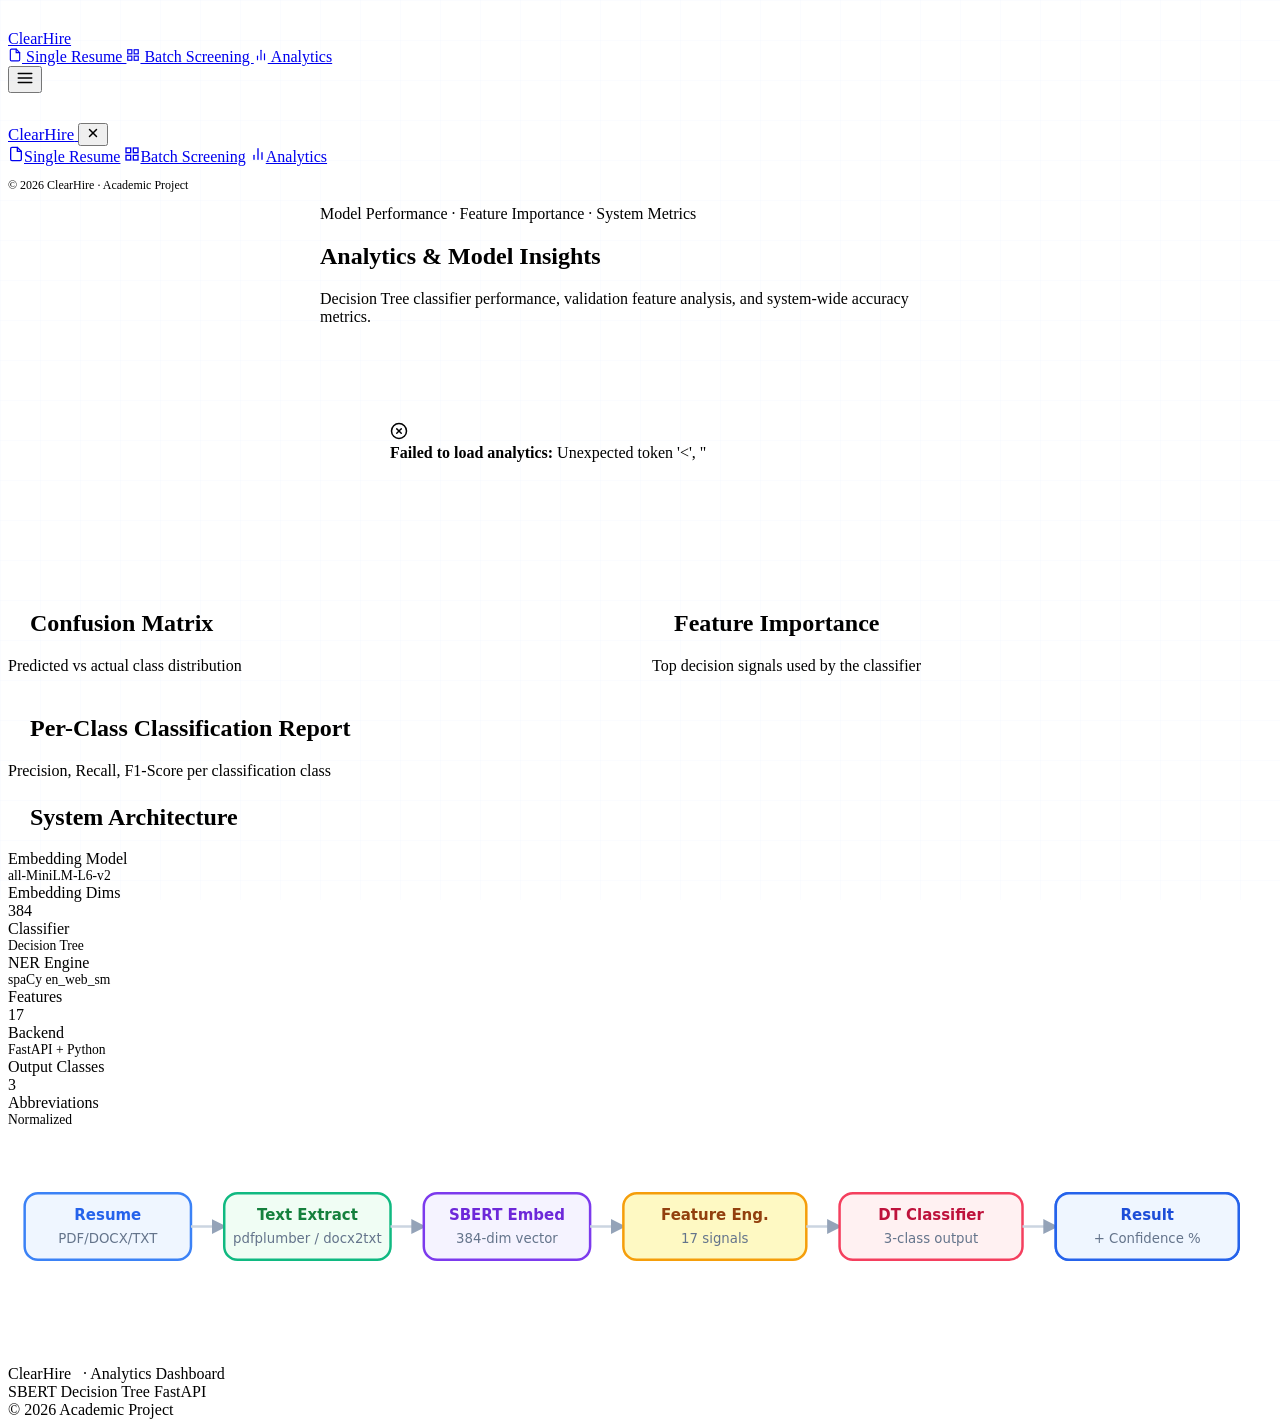
==== commit 9d958d86: "professional ui and backend" ====
--- a/app/templates/analytics.html
+++ b/app/templates/analytics.html
@@ -1,281 +1,422 @@
 <!DOCTYPE html>
 <html lang="en">
 <head>
-<meta charset="UTF-8">
-<meta name="viewport" content="width=device-width, initial-scale=1.0">
-<title>NEXUS AI — Deep Insights Dashboard</title>
-<meta name="description" content="Real-time analytics — Decision Tree accuracy, feature importance, class distribution and confusion matrix for the BERT Resume Screener.">
-<link rel="stylesheet" href="/static/style.css?v=6">
-<style>
-  /* Extra analytics-specific styles */
-  .info-grid { display:grid;grid-template-columns:repeat(auto-fill,minmax(155px,1fr));gap:10px;margin-top:12px; }
-  .info-tile { background:rgba(0,8,20,0.8);border:1px solid var(--border);border-radius:var(--radius-sm);padding:14px;transition:all 0.3s var(--spring);cursor:default;position:relative;overflow:hidden; }
-  .info-tile:hover { border-color:var(--border-mid);background:var(--cyan-dim);transform:translateY(-3px) scale(1.02);box-shadow:0 8px 24px rgba(0,0,0,0.3); }
-  .info-tile::after { content:'';position:absolute;top:0;left:-100%;width:100%;height:1px;background:linear-gradient(90deg,transparent,var(--cyan),transparent);transition:left 0.5s ease; }
-  .info-tile:hover::after { left:100%; }
-  .info-tile-label { font-family:var(--font-mono);font-size:0.48rem;letter-spacing:0.22em;color:var(--text-muted);text-transform:uppercase;margin-bottom:6px; }
-  .info-tile-val { font-family:var(--font-display);font-size:0.85rem;font-weight:600;color:var(--cyan); }
-
-  .matrix-img-wrap { position:relative;overflow:hidden;border-radius:var(--radius-sm);border:1px solid var(--border); }
-  .matrix-img-wrap img { width:100%;display:block;filter:brightness(0.88) contrast(1.08) hue-rotate(10deg);transition:filter 0.3s ease,transform 0.3s ease; }
-  .matrix-img-wrap img:hover { filter:brightness(1) contrast(1.1);transform:scale(1.01); }
-  .matrix-img-wrap::after { content:'';position:absolute;inset:0;pointer-events:none;background:repeating-linear-gradient(0deg,transparent,transparent 3px,rgba(0,9,18,0.06) 3px,rgba(0,9,18,0.06) 4px); }
-
-  .radar-line { height:2px;margin:0 0 36px;background:linear-gradient(90deg,transparent,var(--violet),var(--cyan),var(--mint),transparent);animation:dividerPulse 3s ease-in-out infinite; }
-
-  .acc-bar-wrap { margin-top:10px; }
-  .acc-bar-track { height:8px;background:rgba(0,212,255,0.07);border-radius:4px;overflow:hidden;border:1px solid var(--border);margin-bottom:5px; }
-  .acc-bar-fill { height:100%;border-radius:4px;background:linear-gradient(90deg,var(--violet),var(--cyan),var(--mint));box-shadow:0 0 12px rgba(0,212,255,0.4);transition:width 1.5s var(--ease) 0.8s; }
-  .acc-bar-tiers { display:flex;justify-content:space-between;font-family:var(--font-mono);font-size:0.46rem;letter-spacing:0.15em;color:var(--text-dim); }
-  .hero-note { font-family:var(--font-mono);font-size:0.58rem;letter-spacing:0.15em;color:var(--text-muted);margin-top:10px; }
-
-  /* Animated SVG decision tree */
-  .dt-svg-wrap { display:flex;justify-content:center;padding:16px 0; }
-</style>
+  <meta charset="UTF-8">
+  <meta name="viewport" content="width=device-width, initial-scale=1.0">
+  <title>ClearHire — Analytics</title>
+  <meta name="description" content="Model performance, feature importance, and system analytics for the ClearHire resume screener.">
+  <link rel="stylesheet" href="/static/style.css">
 </head>
 <body>
 
-<!-- ── Background Layers ───────────────────────────────────── -->
-<canvas id="bg-canvas"></canvas>
-<div class="circuit-svg-bg">
-<svg width="100%" height="100%" xmlns="http://www.w3.org/2000/svg">
-  <defs>
-    <linearGradient id="traceGrad" x1="0%" y1="0%" x2="100%" y2="0%">
-      <stop offset="0%" stop-color="#9b5de5" stop-opacity="0"/>
-      <stop offset="50%" stop-color="#9b5de5" stop-opacity="0.6"/>
-      <stop offset="100%" stop-color="#00ffaa" stop-opacity="0"/>
-    </linearGradient>
-    <pattern id="circuitPattern" x="0" y="0" width="200" height="200" patternUnits="userSpaceOnUse">
-      <line x1="0" y1="40" x2="60" y2="40" stroke="#9b5de5" stroke-width="0.4" opacity="0.1"/>
-      <line x1="80" y1="40" x2="200" y2="40" stroke="#9b5de5" stroke-width="0.4" opacity="0.07"/>
-      <line x1="0" y1="120" x2="120" y2="120" stroke="#00ffaa" stroke-width="0.4" opacity="0.06"/>
-      <line x1="60" y1="0" x2="60" y2="40" stroke="#9b5de5" stroke-width="0.4" opacity="0.08"/>
-      <line x1="140" y1="40" x2="140" y2="120" stroke="#00ffaa" stroke-width="0.4" opacity="0.06"/>
-      <circle cx="60" cy="40" r="2" fill="#9b5de5" opacity="0.15"/>
-      <circle cx="140" cy="120" r="2" fill="#00ffaa" opacity="0.1"/>
-      <rect x="85" y="75" width="30" height="20" rx="2" fill="none" stroke="#9b5de5" stroke-width="0.4" opacity="0.07"/>
-    </pattern>
-  </defs>
-  <rect width="100%" height="100%" fill="url(#circuitPattern)"/>
-  <line x1="0" y1="250" x2="100%" y2="250" stroke="url(#traceGrad)" stroke-width="0.8" stroke-dasharray="15,85" style="animation:sweepH 7s linear infinite;"/>
-</svg>
+<!-- ── Header ────────────────────────────────────────────── -->
+<header>
+  <div class="nav-container">
+    <a href="/" class="logo">
+      <div class="logo-mark">
+        <svg width="18" height="18" viewBox="0 0 24 24" fill="none" stroke="white" stroke-width="2.2" stroke-linecap="round">
+          <path d="M14 2H6a2 2 0 0 0-2 2v16a2 2 0 0 0 2 2h12a2 2 0 0 0 2-2V8z"/>
+          <polyline points="14 2 14 8 20 8"/>
+        </svg>
+      </div>
+      <span class="logo-text">ClearHire</span>
+    </a>
+    <nav class="nav-links">
+      <a href="/" class="nav-link">
+        <svg width="14" height="14" viewBox="0 0 24 24" fill="none" stroke="currentColor" stroke-width="2" stroke-linecap="round"><path d="M14 2H6a2 2 0 0 0-2 2v16a2 2 0 0 0 2 2h12a2 2 0 0 0 2-2V8z"/><polyline points="14 2 14 8 20 8"/></svg>
+        Single Resume
+      </a>
+      <a href="/batch" class="nav-link">
+        <svg width="14" height="14" viewBox="0 0 24 24" fill="none" stroke="currentColor" stroke-width="2" stroke-linecap="round"><rect x="3" y="3" width="7" height="7"/><rect x="14" y="3" width="7" height="7"/><rect x="14" y="14" width="7" height="7"/><rect x="3" y="14" width="7" height="7"/></svg>
+        Batch Screening
+      </a>
+      <a href="/analytics" class="nav-link active">
+        <svg width="14" height="14" viewBox="0 0 24 24" fill="none" stroke="currentColor" stroke-width="2" stroke-linecap="round"><line x1="18" y1="20" x2="18" y2="10"/><line x1="12" y1="20" x2="12" y2="4"/><line x1="6" y1="20" x2="6" y2="14"/></svg>
+        Analytics
+      </a>
+    </nav>
+    <button class="nav-mobile-btn" id="mobileBtn" aria-label="Open menu">
+      <svg width="18" height="18" viewBox="0 0 24 24" fill="none" stroke="currentColor" stroke-width="2" stroke-linecap="round"><line x1="3" y1="6" x2="21" y2="6"/><line x1="3" y1="12" x2="21" y2="12"/><line x1="3" y1="18" x2="21" y2="18"/></svg>
+    </button>
+  </div>
+</header>
+
+<!-- Mobile Menu -->
+<div class="mobile-menu-overlay" id="mobileOverlay"></div>
+<div class="mobile-menu-panel" id="mobilePanel">
+  <div class="mobile-menu-header">
+    <a href="/" class="logo">
+      <div class="logo-mark" style="width:1.875rem;height:1.875rem;border-radius:8px;">
+        <svg width="14" height="14" viewBox="0 0 24 24" fill="none" stroke="white" stroke-width="2.2" stroke-linecap="round"><path d="M14 2H6a2 2 0 0 0-2 2v16a2 2 0 0 0 2 2h12a2 2 0 0 0 2-2V8z"/><polyline points="14 2 14 8 20 8"/></svg>
+      </div>
+      <span class="logo-text" style="font-size:1.05rem;">ClearHire</span>
+    </a>
+    <button class="mobile-menu-close" id="mobileClose">
+      <svg width="14" height="14" viewBox="0 0 24 24" fill="none" stroke="currentColor" stroke-width="2.5" stroke-linecap="round"><line x1="18" y1="6" x2="6" y2="18"/><line x1="6" y1="6" x2="18" y2="18"/></svg>
+    </button>
+  </div>
+  <nav class="mobile-nav">
+    <a href="/" class="mobile-nav-link"><svg width="16" height="16" viewBox="0 0 24 24" fill="none" stroke="currentColor" stroke-width="2" stroke-linecap="round"><path d="M14 2H6a2 2 0 0 0-2 2v16a2 2 0 0 0 2 2h12a2 2 0 0 0 2-2V8z"/><polyline points="14 2 14 8 20 8"/></svg>Single Resume</a>
+    <a href="/batch" class="mobile-nav-link"><svg width="16" height="16" viewBox="0 0 24 24" fill="none" stroke="currentColor" stroke-width="2" stroke-linecap="round"><rect x="3" y="3" width="7" height="7"/><rect x="14" y="3" width="7" height="7"/><rect x="14" y="14" width="7" height="7"/><rect x="3" y="14" width="7" height="7"/></svg>Batch Screening</a>
+    <a href="/analytics" class="mobile-nav-link active"><svg width="16" height="16" viewBox="0 0 24 24" fill="none" stroke="currentColor" stroke-width="2" stroke-linecap="round"><line x1="18" y1="20" x2="18" y2="10"/><line x1="12" y1="20" x2="12" y2="4"/><line x1="6" y1="20" x2="6" y2="14"/></svg>Analytics</a>
+  </nav>
+  <div class="mobile-menu-footer"><p style="font-size:0.75rem;color:var(--gray-400);">© 2026 ClearHire · Academic Project</p></div>
 </div>
-<div class="grid-overlay"></div>
-<div class="scanline-overlay"></div>
-<div class="vignette-overlay"></div>
-<div class="particle-field" id="particleField"></div>
-<div class="cursor-glow" id="cursorGlow"></div>
-<div class="cursor-ring" id="cursorRing"></div>
-<div class="cursor-dot" id="cursorDot"></div>
-
-<!-- ── Navigation ─────────────────────────────────────────── -->
-<nav>
-  <a href="/" class="logo">
-    <div class="logo-hex">
-      <svg viewBox="0 0 30 30" fill="none"><polygon points="15,2 27,8.5 27,21.5 15,28 3,21.5 3,8.5" fill="none" stroke="#00d4ff" stroke-width="1.2"><animateTransform attributeName="transform" type="rotate" from="0 15 15" to="360 15 15" dur="20s" repeatCount="indefinite"/></polygon><circle cx="15" cy="15" r="4" fill="#00d4ff" opacity="0.5"><animate attributeName="r" values="3;5;3" dur="2.5s" repeatCount="indefinite"/></circle></svg>
-    </div>
-    <div>NEXUS<span style="color:var(--violet)">AI</span><span class="logo-sub">RESUME INTELLIGENCE v2.0</span></div>
-  </a>
-  <div class="nav-center">
-    <a href="/">⬡ Single</a>
-    <a href="/batch">⬡ Batch</a>
-    <a href="/analytics" class="active">⬡ Insights</a>
+
+<!-- ── Main ──────────────────────────────────────────────── -->
+<main>
+
+  <!-- Hero -->
+  <section class="hero-section">
+    <svg style="position:absolute;inset:0;width:100%;height:100%;pointer-events:none;opacity:0.3;" preserveAspectRatio="none" xmlns="http://www.w3.org/2000/svg">
+      <defs><pattern id="grid" width="40" height="40" patternUnits="userSpaceOnUse"><path d="M 40 0 L 0 0 0 40" fill="none" stroke="#3B82F6" stroke-width="0.5" stroke-opacity="0.25"/></pattern></defs>
+      <rect width="100%" height="100%" fill="url(#grid)"/>
+    </svg>
+    <div style="position:relative;z-index:1;max-width:640px;margin:0 auto;">
+      <div class="hero-eyebrow animate-fadeInUp">
+        <span class="live-dot"></span>
+        Model Performance · Feature Importance · System Metrics
+      </div>
+      <h1 class="hero-title animate-fadeInUp delay-100">
+        <span class="grad">Analytics</span> &amp; Model Insights
+      </h1>
+      <p class="hero-subtitle animate-fadeInUp delay-200">
+        Decision Tree classifier performance, validation feature analysis, and system-wide accuracy metrics.
+      </p>
+    </div>
+  </section>
+
+  <!-- Loading -->
+  <div id="analyticsLoading" class="loading-panel" style="padding:5rem 2rem;">
+    <div class="loading-spinner"></div>
+    <div>
+      <div class="loading-label">Loading analytics data...</div>
+      <div class="loading-sub">Fetching model metrics from the API</div>
+    </div>
   </div>
-  <div class="nav-right">
-    <div class="status-pill"><span class="dot-live"></span> SYSTEM ONLINE</div>
-    <span style="color:var(--text-dim)">ANALYTICS CORE</span>
+
+  <!-- ── Analytics Content ──────────────────────────────── -->
+  <div id="analyticsContent" class="hidden container max-w-screen-lg" style="padding-top:1.5rem;padding-bottom:2rem;">
+
+    <!-- Model Performance Cards -->
+    <div id="modelMetrics" style="margin-bottom:1.5rem;"></div>
+
+    <!-- Two-column: Confusion Matrix + Feature Importance -->
+    <div style="display:grid;grid-template-columns:1fr 1fr;gap:1.5rem;margin-bottom:1.5rem;" id="midGrid">
+
+      <!-- Confusion Matrix -->
+      <div class="card animate-fadeInUp delay-100" id="confusionCard">
+        <div class="card-header">
+          <h2 class="card-title">
+            <svg width="16" height="16" viewBox="0 0 24 24" fill="none" stroke="var(--accent-purple)" stroke-width="2.2" stroke-linecap="round"><rect x="3" y="3" width="7" height="7" rx="1"/><rect x="14" y="3" width="7" height="7" rx="1"/><rect x="14" y="14" width="7" height="7" rx="1"/><rect x="3" y="14" width="7" height="7" rx="1"/></svg>
+            Confusion Matrix
+          </h2>
+          <p class="card-description">Predicted vs actual class distribution</p>
+        </div>
+        <div class="card-body" id="confusionBody"></div>
+      </div>
+
+      <!-- Feature Importance -->
+      <div class="card animate-fadeInUp delay-200" id="featureCard">
+        <div class="card-header">
+          <h2 class="card-title">
+            <svg width="16" height="16" viewBox="0 0 24 24" fill="none" stroke="var(--primary)" stroke-width="2.2" stroke-linecap="round"><line x1="18" y1="20" x2="18" y2="10"/><line x1="12" y1="20" x2="12" y2="4"/><line x1="6" y1="20" x2="6" y2="14"/></svg>
+            Feature Importance
+          </h2>
+          <p class="card-description">Top decision signals used by the classifier</p>
+        </div>
+        <div class="card-body" id="featureBody"></div>
+      </div>
+    </div>
+
+    <!-- Classification Report -->
+    <div class="card animate-fadeInUp delay-300" style="margin-bottom:1.5rem;">
+      <div class="card-header">
+        <h2 class="card-title">
+          <svg width="16" height="16" viewBox="0 0 24 24" fill="none" stroke="var(--success)" stroke-width="2.2" stroke-linecap="round"><path d="M9 11l3 3L22 4"/><path d="M21 12v7a2 2 0 0 1-2 2H5a2 2 0 0 1-2-2V5a2 2 0 0 1 2-2h11"/></svg>
+          Per-Class Classification Report
+        </h2>
+        <p class="card-description">Precision, Recall, F1-Score per classification class</p>
+      </div>
+      <div class="card-body" id="classReportBody"></div>
+    </div>
+
+    <!-- System Info -->
+    <div class="card animate-fadeInUp delay-400">
+      <div class="card-header">
+        <h2 class="card-title">
+          <svg width="16" height="16" viewBox="0 0 24 24" fill="none" stroke="var(--gray-500)" stroke-width="2.2" stroke-linecap="round"><circle cx="12" cy="12" r="10"/><line x1="12" y1="8" x2="12" y2="12"/><line x1="12" y1="16" x2="12.01" y2="16"/></svg>
+          System Architecture
+        </h2>
+      </div>
+      <div class="card-body">
+        <div class="val-grid" style="grid-template-columns:repeat(auto-fill, minmax(200px,1fr));">
+          <div class="val-item"><div class="val-label">Embedding Model</div><div class="val-value" style="font-size:0.85rem;font-family:var(--font);">all-MiniLM-L6-v2</div></div>
+          <div class="val-item"><div class="val-label">Embedding Dims</div><div class="val-value">384</div></div>
+          <div class="val-item"><div class="val-label">Classifier</div><div class="val-value" style="font-size:0.85rem;font-family:var(--font);">Decision Tree</div></div>
+          <div class="val-item"><div class="val-label">NER Engine</div><div class="val-value" style="font-size:0.85rem;font-family:var(--font);">spaCy en_web_sm</div></div>
+          <div class="val-item"><div class="val-label">Features</div><div class="val-value">17</div></div>
+          <div class="val-item"><div class="val-label">Backend</div><div class="val-value" style="font-size:0.85rem;font-family:var(--font);">FastAPI + Python</div></div>
+          <div class="val-item"><div class="val-label">Output Classes</div><div class="val-value">3</div></div>
+          <div class="val-item"><div class="val-label">Abbreviations</div><div class="val-value" style="font-size:0.85rem;font-family:var(--font);">Normalized</div></div>
+        </div>
+
+        <!-- Pipeline flow SVG -->
+        <div style="margin-top:1.5rem;overflow-x:auto;padding:0.5rem 0;">
+          <svg viewBox="0 0 760 80" style="min-width:620px;width:100%;height:auto;" xmlns="http://www.w3.org/2000/svg" font-family="Inter, system-ui, sans-serif">
+            <!-- Boxes -->
+            <g>
+              <!-- Resume -->
+              <rect x="10" y="20" width="100" height="40" rx="8" fill="#EFF6FF" stroke="#3B82F6" stroke-width="1.5"/>
+              <text x="60" y="36" text-anchor="middle" font-size="9" font-weight="600" fill="#2563EB">Resume</text>
+              <text x="60" y="50" text-anchor="middle" font-size="8" fill="#64748B">PDF/DOCX/TXT</text>
+              <!-- arrow -->
+              <line x1="110" y1="40" x2="130" y2="40" stroke="#CBD5E1" stroke-width="1.5" marker-end="url(#arr)"/>
+
+              <!-- Text Extract -->
+              <rect x="130" y="20" width="100" height="40" rx="8" fill="#F0FDF4" stroke="#10B981" stroke-width="1.5"/>
+              <text x="180" y="36" text-anchor="middle" font-size="9" font-weight="600" fill="#15803d">Text Extract</text>
+              <text x="180" y="50" text-anchor="middle" font-size="8" fill="#64748B">pdfplumber / docx2txt</text>
+              <line x1="230" y1="40" x2="250" y2="40" stroke="#CBD5E1" stroke-width="1.5" marker-end="url(#arr)"/>
+
+              <!-- SBERT -->
+              <rect x="250" y="20" width="100" height="40" rx="8" fill="#F5F3FF" stroke="#7C3AED" stroke-width="1.5"/>
+              <text x="300" y="36" text-anchor="middle" font-size="9" font-weight="600" fill="#6D28D9">SBERT Embed</text>
+              <text x="300" y="50" text-anchor="middle" font-size="8" fill="#64748B">384-dim vector</text>
+              <line x1="350" y1="40" x2="370" y2="40" stroke="#CBD5E1" stroke-width="1.5" marker-end="url(#arr)"/>
+
+              <!-- Feature Eng -->
+              <rect x="370" y="20" width="110" height="40" rx="8" fill="#FEF9C3" stroke="#F59E0B" stroke-width="1.5"/>
+              <text x="425" y="36" text-anchor="middle" font-size="9" font-weight="600" fill="#92400E">Feature Eng.</text>
+              <text x="425" y="50" text-anchor="middle" font-size="8" fill="#64748B">17 signals</text>
+              <line x1="480" y1="40" x2="500" y2="40" stroke="#CBD5E1" stroke-width="1.5" marker-end="url(#arr)"/>
+
+              <!-- DT Classifier -->
+              <rect x="500" y="20" width="110" height="40" rx="8" fill="#FFF1F2" stroke="#F43F5E" stroke-width="1.5"/>
+              <text x="555" y="36" text-anchor="middle" font-size="9" font-weight="600" fill="#BE123C">DT Classifier</text>
+              <text x="555" y="50" text-anchor="middle" font-size="8" fill="#64748B">3-class output</text>
+              <line x1="610" y1="40" x2="630" y2="40" stroke="#CBD5E1" stroke-width="1.5" marker-end="url(#arr)"/>
+
+              <!-- Result -->
+              <rect x="630" y="20" width="110" height="40" rx="8" fill="linear-gradient(135deg,#EFF6FF,#F0FDF4)" stroke="#2563EB" stroke-width="1.5"/>
+              <rect x="630" y="20" width="110" height="40" rx="8" fill="#EFF6FF" stroke="#2563EB" stroke-width="1.5"/>
+              <text x="685" y="36" text-anchor="middle" font-size="9" font-weight="600" fill="#1D4ED8">Result</text>
+              <text x="685" y="50" text-anchor="middle" font-size="8" fill="#64748B">+ Confidence %</text>
+
+              <defs>
+                <marker id="arr" markerWidth="6" markerHeight="6" refX="5" refY="3" orient="auto">
+                  <path d="M0,0 L6,3 L0,6 Z" fill="#94A3B8"/>
+                </marker>
+              </defs>
+            </g>
+          </svg>
+        </div>
+      </div>
+    </div>
+
+  </div><!-- /analyticsContent -->
+</main>
+
+<!-- ── Footer ─────────────────────────────────────────────── -->
+<footer>
+  <div class="footer-inner">
+    <div class="footer-brand">
+      <div class="logo-mark" style="width:1.75rem;height:1.75rem;border-radius:8px;box-shadow:none;">
+        <svg width="12" height="12" viewBox="0 0 24 24" fill="none" stroke="white" stroke-width="2.5" stroke-linecap="round"><path d="M14 2H6a2 2 0 0 0-2 2v16a2 2 0 0 0 2 2h12a2 2 0 0 0 2-2V8z"/><polyline points="14 2 14 8 20 8"/></svg>
+      </div>
+      <span class="footer-brand-name">ClearHire</span>
+      <span class="footer-meta" style="margin-left:0.5rem;">· Analytics Dashboard</span>
+    </div>
+    <div class="footer-tags">
+      <span class="footer-tag">SBERT</span>
+      <span class="footer-tag">Decision Tree</span>
+      <span class="footer-tag">FastAPI</span>
+    </div>
+    <div class="footer-meta">© 2026 Academic Project</div>
   </div>
-</nav>
-
-<div class="page">
-<div class="container">
-
-  <!-- Hero -->
-  <section class="hero">
-    <div class="hero-eyebrow">◈ MODEL ANALYTICS & PERFORMANCE METRICS</div>
-    <h1>Deep<br><span class="glow-word" data-text="Insights.">Insights.</span></h1>
-    <p>Real-time metrics from 4,000 labeled resumes — Decision Tree classifier trained and validated with 5-fold cross-validation.</p>
-    <div class="typing-container"><span id="typingText"></span><span class="typing-cursor"></span></div>
-  </section>
-
-  <div class="radar-line"></div>
-
-  <!-- Hero Stats -->
-  <div class="hero-stats" id="heroStats">
-    <div class="hs-item"><div class="hs-num" id="totalSamples">—</div><div class="hs-label">Training Samples</div></div>
-    <div class="hs-item"><div class="hs-num" id="testAccuracy">—</div><div class="hs-label">Test Accuracy</div></div>
-    <div class="hs-item"><div class="hs-num" id="testF1">—</div><div class="hs-label">Weighted F1 Score</div></div>
-  </div>
-
-  <!-- Animated Decision Tree SVG -->
-  <div class="card" style="margin-bottom:18px;">
-    <div class="card-inner"></div>
-    <div class="card-sweep"></div>
-    <div class="card-title">⬡ DECISION TREE VISUALIZATION</div>
-    <div class="dt-svg-wrap">
-      <svg viewBox="0 0 320 160" width="320" height="160" fill="none" xmlns="http://www.w3.org/2000/svg">
-        <!-- Root -->
-        <circle cx="160" cy="20" r="10" fill="rgba(0,212,255,0.15)" stroke="#00d4ff" stroke-width="1.2">
-          <animate attributeName="r" values="9;11;9" dur="2s" repeatCount="indefinite"/>
-        </circle>
-        <text x="160" y="23" text-anchor="middle" fill="#00d4ff" font-family="Share Tech Mono" font-size="7">ROOT</text>
-        <!-- Level 1 -->
-        <line x1="155" y1="30" x2="80" y2="58" stroke="#00d4ff" stroke-width="0.8" opacity="0.5" stroke-dasharray="3 3"><animate attributeName="stroke-dashoffset" from="6" to="0" dur="1.5s" repeatCount="indefinite"/></line>
-        <line x1="165" y1="30" x2="240" y2="58" stroke="#00d4ff" stroke-width="0.8" opacity="0.5" stroke-dasharray="3 3"><animate attributeName="stroke-dashoffset" from="6" to="0" dur="1.5s" begin="0.3s" repeatCount="indefinite"/></line>
-        <circle cx="80" cy="65" r="8" fill="rgba(155,93,229,0.15)" stroke="#9b5de5" stroke-width="1"/>
-        <text x="80" y="68" text-anchor="middle" fill="#9b5de5" font-family="Share Tech Mono" font-size="5.5">SIM&gt;0.6</text>
-        <circle cx="240" cy="65" r="8" fill="rgba(155,93,229,0.15)" stroke="#9b5de5" stroke-width="1"/>
-        <text x="240" y="68" text-anchor="middle" fill="#9b5de5" font-family="Share Tech Mono" font-size="5.5">SIM≤0.6</text>
-        <!-- Level 2 -->
-        <line x1="75" y1="73" x2="40" y2="108" stroke="#9b5de5" stroke-width="0.6" opacity="0.4" stroke-dasharray="3 3"><animate attributeName="stroke-dashoffset" from="6" to="0" dur="1.5s" begin="0.6s" repeatCount="indefinite"/></line>
-        <line x1="85" y1="73" x2="120" y2="108" stroke="#9b5de5" stroke-width="0.6" opacity="0.4" stroke-dasharray="3 3"><animate attributeName="stroke-dashoffset" from="6" to="0" dur="1.5s" begin="0.9s" repeatCount="indefinite"/></line>
-        <line x1="235" y1="73" x2="200" y2="108" stroke="#9b5de5" stroke-width="0.6" opacity="0.4" stroke-dasharray="3 3"><animate attributeName="stroke-dashoffset" from="6" to="0" dur="1.5s" begin="1.2s" repeatCount="indefinite"/></line>
-        <line x1="245" y1="73" x2="280" y2="108" stroke="#9b5de5" stroke-width="0.6" opacity="0.4" stroke-dasharray="3 3"><animate attributeName="stroke-dashoffset" from="6" to="0" dur="1.5s" begin="1.5s" repeatCount="indefinite"/></line>
-        <!-- Leaf: Authentic -->
-        <rect x="22" y="108" width="38" height="18" rx="4" fill="rgba(0,255,170,0.12)" stroke="#00ffaa" stroke-width="0.8">
-          <animate attributeName="opacity" values="0.6;1;0.6" dur="2.5s" repeatCount="indefinite"/>
-        </rect>
-        <text x="41" y="120" text-anchor="middle" fill="#00ffaa" font-family="Share Tech Mono" font-size="5.5">AUTH</text>
-        <!-- Leaf: Suspicious -->
-        <rect x="102" y="108" width="38" height="18" rx="4" fill="rgba(255,214,10,0.12)" stroke="#ffd60a" stroke-width="0.8">
-          <animate attributeName="opacity" values="0.6;1;0.6" dur="2.5s" begin="0.5s" repeatCount="indefinite"/>
-        </rect>
-        <text x="121" y="120" text-anchor="middle" fill="#ffd60a" font-family="Share Tech Mono" font-size="5.5">SUSP</text>
-        <!-- Leaf: Suspicious 2 -->
-        <rect x="182" y="108" width="38" height="18" rx="4" fill="rgba(255,214,10,0.12)" stroke="#ffd60a" stroke-width="0.8">
-          <animate attributeName="opacity" values="0.6;1;0.6" dur="2.5s" begin="1s" repeatCount="indefinite"/>
-        </rect>
-        <text x="201" y="120" text-anchor="middle" fill="#ffd60a" font-family="Share Tech Mono" font-size="5.5">SUSP</text>
-        <!-- Leaf: Fake -->
-        <rect x="262" y="108" width="38" height="18" rx="4" fill="rgba(255,45,85,0.12)" stroke="#ff2d55" stroke-width="0.8">
-          <animate attributeName="opacity" values="0.6;1;0.6" dur="2.5s" begin="1.5s" repeatCount="indefinite"/>
-        </rect>
-        <text x="281" y="120" text-anchor="middle" fill="#ff2d55" font-family="Share Tech Mono" font-size="5.5">FAKE</text>
-        <!-- Labels -->
-        <text x="60" y="148" fill="#00d4ff" font-family="Share Tech Mono" font-size="5" opacity="0.4">◈ SIMPLIFIED TREE STRUCTURE · 17 FEATURES · DEPTH=AUTO</text>
-      </svg>
-    </div>
-  </div>
-
-  <!-- Accuracy Bar -->
-  <div class="card" style="margin-bottom:18px;">
-    <div class="card-inner"></div>
-    <div class="card-sweep"></div>
-    <div class="card-title">⬡ ACCURACY BENCHMARK</div>
-    <div class="acc-bar-wrap">
-      <div class="acc-bar-track"><div class="acc-bar-fill" id="accBarFill" style="width:0%"></div></div>
-      <div class="acc-bar-tiers"><span>0%</span><span>BASELINE 60%</span><span>TARGET 80%</span><span>EXCELLENT 90%</span><span>100%</span></div>
-    </div>
-    <div class="hero-note" id="accNote">Loading accuracy data...</div>
-  </div>
-
-  <!-- Model Config + Feature Importance -->
-  <div class="two-col">
-    <div class="card">
-      <div class="card-inner"></div>
-      <div class="card-sweep"></div>
-      <div class="card-title">⬡ MODEL CONFIGURATION</div>
-      <div class="cfg-grid" id="modelConfig"><div class="spinner-wrap"><div class="sp"></div>Loading model parameters...</div></div>
-    </div>
-    <div class="card">
-      <div class="card-inner"></div>
-      <div class="card-sweep"></div>
-      <div class="card-title">⬡ FEATURE IMPORTANCE RANKING</div>
-      <div id="featureImportance"><div class="spinner-wrap"><div class="sp"></div>Loading feature data...</div></div>
-    </div>
-  </div>
-
-  <!-- Class Distribution -->
-  <div class="card" style="margin-bottom:18px;">
-    <div class="card-inner"></div>
-    <div class="card-sweep"></div>
-    <div class="card-title">⬡ CLASS DISTRIBUTION — TRAINING DATASET</div>
-    <div id="classDist"><div class="spinner-wrap"><div class="sp"></div>Loading distribution data...</div></div>
-  </div>
-
-  <!-- Confusion Matrix + Correlation Matrix -->
-  <div class="two-col" style="margin-bottom:18px;">
-    <div class="card">
-      <div class="card-inner"></div><div class="card-sweep"></div>
-      <div class="card-title">⬡ CONFUSION MATRIX</div>
-      <div class="matrix-img-wrap"><img id="confMatrix" src="" alt="Confusion Matrix" style="opacity:0;transition:opacity 0.8s ease"></div>
-      <div style="font-family:var(--font-mono);font-size:0.52rem;letter-spacing:0.15em;color:var(--text-dim);margin-top:10px;text-align:center;">TEST SET · 800 SAMPLES · 5-FOLD CV</div>
-    </div>
-    <div class="card">
-      <div class="card-inner"></div><div class="card-sweep"></div>
-      <div class="card-title">⬡ FEATURE CORRELATION HEATMAP</div>
-      <div class="matrix-img-wrap"><img id="corrMatrix" src="" alt="Correlation Matrix" style="opacity:0;transition:opacity 0.8s ease"></div>
-      <div style="font-family:var(--font-mono);font-size:0.52rem;letter-spacing:0.15em;color:var(--text-dim);margin-top:10px;text-align:center;">17 FEATURES · PEARSON CORRELATION</div>
-    </div>
-  </div>
-
-  <!-- Architecture Card -->
-  <div class="card" style="margin-bottom:18px;">
-    <div class="card-inner"></div><div class="card-sweep"></div>
-    <div class="card-title">⬡ SYSTEM ARCHITECTURE</div>
-    <div class="info-grid">
-      <div class="info-tile"><div class="info-tile-label">Embedding Model</div><div class="info-tile-val">all-MiniLM-L6-v2</div></div>
-      <div class="info-tile"><div class="info-tile-label">Embedding Dims</div><div class="info-tile-val">384-D</div></div>
-      <div class="info-tile"><div class="info-tile-label">Similarity Metric</div><div class="info-tile-val">Cosine</div></div>
-      <div class="info-tile"><div class="info-tile-label">Match Formula</div><div class="info-tile-val">60/25/15</div></div>
-      <div class="info-tile"><div class="info-tile-label">Classifier</div><div class="info-tile-val">Decision Tree</div></div>
-      <div class="info-tile"><div class="info-tile-label">Validation Features</div><div class="info-tile-val">17</div></div>
-      <div class="info-tile"><div class="info-tile-label">Training Samples</div><div class="info-tile-val">3,200</div></div>
-      <div class="info-tile"><div class="info-tile-label">Cross-Validation</div><div class="info-tile-val">5-Fold</div></div>
-      <div class="info-tile"><div class="info-tile-label">NLP Backend</div><div class="info-tile-val">spaCy + Regex</div></div>
-      <div class="info-tile"><div class="info-tile-label">API Framework</div><div class="info-tile-val">FastAPI</div></div>
-      <div class="info-tile"><div class="info-tile-label">Deployment</div><div class="info-tile-val">Docker · HF</div></div>
-      <div class="info-tile"><div class="info-tile-label">Dataset</div><div class="info-tile-val">4,000 Labeled</div></div>
-    </div>
-  </div>
-
-  <footer><p>NEXUS AI · BERT-Based Resume Screening · Decision Tree Classification · 4,000 Labeled Samples · NCE 2026</p></footer>
-</div>
-</div>
+</footer>
 
 <script>
-/* ── Matrix Rain (violet tint) ───────────────────────────── */
-(function(){const C=document.getElementById('bg-canvas'),ctx=C.getContext('2d');function resize(){C.width=innerWidth;C.height=innerHeight}resize();addEventListener('resize',resize);const chars='ANALYTICS0.83610FFT◈⬡FEATUREIMPORTANCE';const cols=Math.floor(C.width/18);const drops=Array.from({length:cols},()=>Math.random()*-60);function draw(){ctx.fillStyle='rgba(0,9,18,0.045)';ctx.fillRect(0,0,C.width,C.height);drops.forEach((y,i)=>{const ch=chars[Math.floor(Math.random()*chars.length)];ctx.fillStyle=`rgba(155,93,229,${Math.random()>0.85?0.8:0.2})`;ctx.font='13px "Share Tech Mono"';ctx.fillText(ch,i*18,y*18);if(y*18>C.height&&Math.random()>0.975)drops[i]=0;drops[i]+=0.45});} setInterval(draw,55)})();
-
-/* ── Floating Particles ──────────────────────────────────── */
-(function(){const f=document.getElementById('particleField');const t=['small','medium','large','star'];for(let i=0;i<50;i++){const p=document.createElement('div');p.className='fp '+t[Math.floor(Math.random()*t.length)];p.style.left=Math.random()*100+'%';p.style.animationDuration=(12+Math.random()*25)+'s';p.style.animationDelay=(Math.random()*20)+'s';f.appendChild(p)}})();
-
-/* ── Custom Cursor ───────────────────────────────────────── */
-const cursorGlow=document.getElementById('cursorGlow'),cursorRing=document.getElementById('cursorRing'),cursorDot=document.getElementById('cursorDot');
-document.addEventListener('mousemove',e=>{cursorGlow.style.left=e.clientX+'px';cursorGlow.style.top=e.clientY+'px';cursorRing.style.left=e.clientX+'px';cursorRing.style.top=e.clientY+'px';cursorDot.style.left=e.clientX+'px';cursorDot.style.top=e.clientY+'px'});
-document.addEventListener('mouseover',e=>{if(e.target.closest('a,button,.info-tile,.hs-item,.cfg-row,.feat'))cursorRing.classList.add('hovering')});
-document.addEventListener('mouseout',e=>{if(e.target.closest('a,button,.info-tile,.hs-item,.cfg-row,.feat'))cursorRing.classList.remove('hovering')});
-
-/* ── Typing Effect ───────────────────────────────────────── */
-(function(){const p=['83.6% TEST ACCURACY ACHIEVED','17 VALIDATION FEATURES CALIBRATED','5-FOLD CROSS-VALIDATION COMPLETE','DECISION TREE CLASSIFIER: OPERATIONAL','DISPLAYING REAL-TIME METRICS...'];const el=document.getElementById('typingText');let pi=0,ci=0,d=false;function t(){const s=p[pi];if(!d){el.textContent=s.substring(0,ci+1);ci++;if(ci>=s.length){d=true;setTimeout(t,1800);return}setTimeout(t,40+Math.random()*40)}else{el.textContent=s.substring(0,ci-1);ci--;if(ci<=0){d=false;pi=(pi+1)%p.length;setTimeout(t,400);return}setTimeout(t,22)}}setTimeout(t,1200)})();
-
-/* ── Animate Counter ─────────────────────────────────────── */
-function animateNum(el,target,suffix,decimals){const dur=1800,start=performance.now();function f(now){const p=Math.min((now-start)/dur,1),ea=1-Math.pow(1-p,3);el.textContent=(target*ea).toFixed(decimals||0)+(suffix||'');if(p<1)requestAnimationFrame(f)}requestAnimationFrame(f)}
-
-/* ── Load Analytics ──────────────────────────────────────── */
-async function loadAnalytics(){
-try{
-const[m,d,s]=await Promise.all([fetch('/api/model/info').then(r=>r.json()),fetch('/api/class_distribution').then(r=>r.json()),fetch('/api/dataset/stats').then(r=>r.json())]);
-const totalEl=document.getElementById('totalSamples'),accEl=document.getElementById('testAccuracy'),f1El=document.getElementById('testF1');
-totalEl.textContent=(s.total_samples||0).toLocaleString();
-setTimeout(()=>animateNum(accEl,(m.test_accuracy||0)*100,'%',1),200);
-setTimeout(()=>animateNum(f1El,(m.test_f1||0)*100,'%',1),400);
-const accPct=Math.round((m.test_accuracy||0)*100);
-document.getElementById('accBarFill').style.width=accPct+'%';
-document.getElementById('accNote').textContent=`▶ ACHIEVED ${accPct}% ACCURACY on 800-sample hold-out test set (5-fold CV weighted F1: ${((m.test_f1||0)*100).toFixed(2)}%)`;
-
-if(m.params){document.getElementById('modelConfig').innerHTML=Object.entries(m.params).map(([k,v],i)=>`<div class="cfg-row" style="animation:fadeUp 0.4s ease ${i*0.06}s both"><span class="ck">${k.replace(/_/g,' ')}</span><span class="cv">${v===null?'None':v}</span></div>`).join('')}
-
-if(m.feature_importance&&m.feature_importance.length){const fi=m.feature_importance,mx=Math.max(...fi.map(f=>f.importance));document.getElementById('featureImportance').innerHTML=fi.map((f,i)=>`<div class="feat" style="animation-delay:${i*0.07}s"><div class="ft-header"><span>${f.feature.replace(/_/g,' ')}</span><span style="color:var(--cyan)">${(f.importance*100).toFixed(1)}%</span></div><div class="ft-track"><div class="ft-fill" style="--fw:${(f.importance/mx*100).toFixed(1)}%"></div></div></div>`).join('');setTimeout(()=>document.querySelectorAll('.feat').forEach(el=>el.classList.add('visible')),350);setTimeout(()=>document.querySelectorAll('.ft-fill').forEach(el=>{el.style.width=el.style.getPropertyValue('--fw')||getComputedStyle(el).getPropertyValue('--fw')}),500)}
-
-if(d.class_distribution){const dist=d.class_distribution,total=Object.values(dist).reduce((a,b)=>a+b,0),colors={Authentic:'#00ffaa',Suspicious:'#ffd60a','Potentially Fake':'#ff2d55'},entries=Object.entries(dist),circ=452;let off=0;const slices=entries.map(([k,v])=>{const len=(v/total)*circ,d=-off;off+=len;return`<circle cx="85" cy="85" r="72" fill="none" stroke="${colors[k]}" stroke-width="22" stroke-dasharray="${len} ${circ-len}" stroke-dashoffset="${d}" style="filter:drop-shadow(0 0 6px ${colors[k]});transition:stroke-dasharray 1.5s cubic-bezier(0.16,1,0.3,1) ${Object.keys(dist).indexOf(k)*0.3}s"/>`}).join('');
-document.getElementById('classDist').innerHTML=`<div class="donut-wrap"><div class="donut-svg"><svg viewBox="0 0 170 170" width="170" height="170">${slices}</svg><div class="d-center"><span class="d-big">${total.toLocaleString()}</span><span>total</span></div></div><div class="donut-legend">${entries.map(([k,v])=>`<div class="dl-item" style="animation:fadeUp 0.5s ease ${Object.keys(dist).indexOf(k)*0.15+0.5}s both"><span class="dl-dot" style="background:${colors[k]};box-shadow:0 0 8px ${colors[k]}"></span><span style="font-family:var(--font-mono);font-size:0.8rem">${k} <strong style="color:var(--text)">${v.toLocaleString()}</strong> <span style="color:var(--text-muted);font-size:0.7rem">(${(v/total*100).toFixed(1)}%)</span></span></div>`).join('')}</div></div>`}
-
-const conf=document.getElementById('confMatrix'),corr=document.getElementById('corrMatrix');
-conf.src='/static/confusion_matrix.png?'+Date.now();corr.src='/static/correlation_matrix.png?'+Date.now();
-conf.onload=()=>conf.style.opacity='1';corr.onload=()=>corr.style.opacity='1';
-}catch(err){console.error('Analytics error:',err);['modelConfig','featureImportance','classDist'].forEach(id=>{const el=document.getElementById(id);if(el)el.innerHTML=`<div style="padding:20px;text-align:center;color:var(--rose);font-family:var(--font-mono);font-size:0.6rem;letter-spacing:0.2em">⚠ FAILED: ${err.message}</div>`})}}
+/* ── Mobile Menu ─────────────────────────────────────────── */
+const mobileBtn = document.getElementById('mobileBtn');
+const mobileOverlay = document.getElementById('mobileOverlay');
+const mobilePanel = document.getElementById('mobilePanel');
+const mobileClose = document.getElementById('mobileClose');
+function openMenu()  { mobileOverlay.classList.add('open'); mobilePanel.classList.add('open'); document.body.style.overflow='hidden'; }
+function closeMenu() { mobileOverlay.classList.remove('open'); mobilePanel.classList.remove('open'); document.body.style.overflow=''; }
+mobileBtn.addEventListener('click', openMenu);
+mobileClose.addEventListener('click', closeMenu);
+mobileOverlay.addEventListener('click', closeMenu);
+
+/* ── Responsive middle grid ─────────────────────────────── */
+function setMidGrid() {
+  const g = document.getElementById('midGrid');
+  if (g) g.style.gridTemplateColumns = window.innerWidth < 768 ? '1fr' : '1fr 1fr';
+}
+setMidGrid();
+window.addEventListener('resize', setMidGrid);
+
+/* ── Load Analytics ─────────────────────────────────────── */
+async function loadAnalytics() {
+  const loading = document.getElementById('analyticsLoading');
+  const content = document.getElementById('analyticsContent');
+
+  try {
+    const resp = await fetch('/api/analytics');
+    const data = await resp.json();
+
+    loading.style.display = 'none';
+    content.classList.remove('hidden');
+
+    renderMetricCards(data);
+    renderConfusionMatrix(data.confusion_matrix, data.class_labels);
+    renderFeatureImportance(data.feature_importance);
+    renderClassReport(data.classification_report, data.class_labels);
+
+  } catch(err) {
+    loading.innerHTML = `<div class="alert alert-error" style="max-width:500px;margin:0 auto;">
+      <svg width="18" height="18" viewBox="0 0 24 24" fill="none" stroke="currentColor" stroke-width="2" stroke-linecap="round"><circle cx="12" cy="12" r="10"/><line x1="15" y1="9" x2="9" y2="15"/><line x1="9" y1="9" x2="15" y2="15"/></svg>
+      <div><strong>Failed to load analytics:</strong> ${err.message}</div>
+    </div>`;
+  }
+}
+
+/* ── Metric Cards ────────────────────────────────────────── */
+function renderMetricCards(data) {
+  const metrics = [
+    { label:'Overall Accuracy',  value: ((data.accuracy||0)*100).toFixed(1)+'%',  color:'var(--primary)',  icon:'<circle cx="12" cy="12" r="10"/><polyline points="16 12 12 8 8 12"/><line x1="12" y1="16" x2="12" y2="8"/>' },
+    { label:'Training Samples',  value: (data.train_samples||'N/A'),               color:'var(--success)',  icon:'<path d="M3 9l9-7 9 7v11a2 2 0 0 1-2 2H5a2 2 0 0 1-2-2z"/>' },
+    { label:'Test Samples',      value: (data.test_samples||'N/A'),                color:'var(--accent-teal)', icon:'<rect x="3" y="3" width="7" height="7"/><rect x="14" y="3" width="7" height="7"/><rect x="14" y="14" width="7" height="7"/><rect x="3" y="14" width="7" height="7"/>' },
+    { label:'Max Tree Depth',    value: (data.max_depth||'N/A'),                   color:'var(--accent-purple)', icon:'<polyline points="22 12 18 12 15 21 9 3 6 12 2 12"/>' },
+  ];
+
+  document.getElementById('modelMetrics').innerHTML =
+    `<div style="display:grid;grid-template-columns:repeat(auto-fit,minmax(180px,1fr));gap:1rem;margin-bottom:0;" class="animate-fadeInUp">
+      ${metrics.map(m=>`
+        <div class="score-card">
+          <div style="display:flex;align-items:center;justify-content:center;margin-bottom:0.625rem;">
+            <div style="width:2rem;height:2rem;border-radius:50%;background:${m.color}18;display:flex;align-items:center;justify-content:center;">
+              <svg width="14" height="14" viewBox="0 0 24 24" fill="none" stroke="${m.color}" stroke-width="2" stroke-linecap="round">${m.icon}</svg>
+            </div>
+          </div>
+          <div class="score-label">${m.label}</div>
+          <div class="score-value" style="color:${m.color}">${m.value}</div>
+        </div>`).join('')}
+    </div>`;
+}
+
+/* ── Confusion Matrix ────────────────────────────────────── */
+function renderConfusionMatrix(matrix, labels) {
+  if (!matrix || !labels) {
+    document.getElementById('confusionBody').innerHTML = '<p class="text-muted text-sm">No data available.</p>';
+    return;
+  }
+  const colors = ['#EFF6FF','#F0FDF4','#FFF1F2'];
+  const textColors = ['#2563EB','#15803d','#b91c1c'];
+
+  let html = `<div style="overflow-x:auto;">
+    <table style="border-collapse:collapse;width:100%;font-size:0.8rem;">
+      <thead>
+        <tr>
+          <th style="padding:0.5rem 0.625rem;text-align:left;font-size:0.72rem;font-weight:700;color:var(--gray-400);text-transform:uppercase;letter-spacing:0.07em;">Actual → Predicted</th>
+          ${labels.map((l,i)=>`<th style="padding:0.5rem 0.625rem;text-align:center;color:${textColors[i]};font-weight:700;">${l.replace('Potentially Fake','Fake')}</th>`).join('')}
+        </tr>
+      </thead>
+      <tbody>
+        ${matrix.map((row,ri)=>`
+          <tr>
+            <td style="padding:0.5rem 0.625rem;font-weight:600;color:${textColors[ri]};white-space:nowrap;">${labels[ri].replace('Potentially Fake','Fake')}</td>
+            ${row.map((val,ci)=>{
+              const isDiag = ri===ci;
+              return `<td style="padding:0.625rem;text-align:center;background:${isDiag?colors[ri]:'transparent'};border-radius:6px;font-family:var(--font-mono);font-weight:${isDiag?'800':'500'};color:${isDiag?textColors[ri]:'var(--gray-600)'};">${val}</td>`;
+            }).join('')}
+          </tr>`).join('')}
+      </tbody>
+    </table>
+  </div>`;
+  document.getElementById('confusionBody').innerHTML = html;
+}
+
+/* ── Feature Importance ──────────────────────────────────── */
+function renderFeatureImportance(features) {
+  if (!features || !features.length) {
+    document.getElementById('featureBody').innerHTML = '<p class="text-muted text-sm">No data available.</p>';
+    return;
+  }
+
+  const friendly = {
+    semantic_similarity:'Semantic Similarity', skill_overlap_score:'Skill Overlap',
+    experience_relevance_score:'Exp. Relevance', final_match_score:'Final Match Score',
+    overlapping_jobs:'Overlapping Jobs', promotion_speed:'Promotion Speed',
+    experience_graduation_gap:'Exp/Grad Gap', skill_density:'Skill Density',
+    achievement_count:'Achievement Count', generic_phrase_score:'Generic Phrases',
+    gap_years:'Gap Years', keyword_stuffing_score:'Keyword Stuffing',
+    years_experience:'Years Experience', num_certifications:'Certifications',
+    num_skills:'Skill Count', education_level_encoded:'Education Level',
+    has_previous_job:'Has Prev. Job', skill_experience_alignment:'Skill Alignment'
+  };
+
+  const maxVal = Math.max(...features.map(f=>f.importance));
+  const colors = ['#2563EB','#3B82F6','#0D9488','#7C3AED','#10B981','#F59E0B','#F43F5E','#06B6D4'];
+
+  const top10 = features.slice(0, 10);
+  document.getElementById('featureBody').innerHTML = `
+    <div style="display:flex;flex-direction:column;gap:0.625rem;">
+      ${top10.map((f,i)=>{
+        const name = friendly[f.feature] || f.feature.replace(/_/g,' ');
+        const pct  = ((f.importance/maxVal)*100).toFixed(1);
+        const color = colors[i % colors.length];
+        return `<div>
+          <div style="display:flex;justify-content:space-between;font-size:0.78rem;margin-bottom:0.25rem;">
+            <span style="font-weight:500;color:var(--gray-700);">${name}</span>
+            <span style="font-family:var(--font-mono);font-weight:700;color:${color};">${f.importance.toFixed(4)}</span>
+          </div>
+          <div style="height:7px;background:var(--gray-100);border-radius:99px;overflow:hidden;">
+            <div style="height:100%;width:${pct}%;background:${color};border-radius:99px;transition:width 1s ease;" class="animate-fadeInUp delay-${(i%7+1)*100}"></div>
+          </div>
+        </div>`;
+      }).join('')}
+    </div>`;
+}
+
+/* ── Classification Report ───────────────────────────────── */
+function renderClassReport(report, labels) {
+  if (!report) {
+    document.getElementById('classReportBody').innerHTML = '<p class="text-muted text-sm">No data available.</p>';
+    return;
+  }
+
+  const clsColors = { 'Authentic':'#15803d', 'Suspicious':'#a16207', 'Potentially Fake':'#b91c1c' };
+  const clsIcons  = { 'Authentic':'✓', 'Suspicious':'⚠', 'Potentially Fake':'✗' };
+
+  const classKeys = labels || Object.keys(report).filter(k=>!['accuracy','macro avg','weighted avg'].includes(k));
+
+  document.getElementById('classReportBody').innerHTML = `
+    <div style="display:grid;grid-template-columns:repeat(auto-fit,minmax(200px,1fr));gap:1rem;margin-bottom:1.25rem;">
+      ${classKeys.map(cls => {
+        const d = report[cls] || {};
+        const color = clsColors[cls] || 'var(--primary)';
+        const icon  = clsIcons[cls]  || '?';
+        return `<div style="background:var(--gray-50);border:1px solid var(--border);border-radius:var(--r-lg);padding:1.125rem;">
+          <div style="font-size:0.72rem;font-weight:700;text-transform:uppercase;letter-spacing:0.07em;color:${color};margin-bottom:0.625rem;">${icon} ${cls}</div>
+          <div style="display:grid;grid-template-columns:1fr 1fr;gap:0.5rem;">
+            ${[['Precision',(d.precision||0).toFixed(3)],['Recall',(d.recall||0).toFixed(3)],['F1-Score',(d['f1-score']||0).toFixed(3)],['Support',(d.support||0)]].map(([l,v])=>`
+              <div><div style="font-size:0.7rem;color:var(--gray-400);margin-bottom:0.125rem;">${l}</div>
+              <div style="font-size:1rem;font-weight:700;font-family:var(--font-mono);color:var(--gray-800);">${v}</div></div>`).join('')}
+          </div>
+        </div>`;
+      }).join('')}
+    </div>
+    ${report['weighted avg'] ? `
+    <div style="background:var(--gray-50);border:1px solid var(--border);border-radius:var(--r-lg);padding:1rem;display:flex;gap:2rem;flex-wrap:wrap;">
+      <div><span style="font-size:0.72rem;font-weight:700;text-transform:uppercase;color:var(--gray-400);letter-spacing:0.07em;">Weighted Avg</span></div>
+      ${[['Precision',(report['weighted avg'].precision||0).toFixed(3)],['Recall',(report['weighted avg'].recall||0).toFixed(3)],['F1-Score',(report['weighted avg']['f1-score']||0).toFixed(3)]].map(([l,v])=>`
+        <div><span style="font-size:0.78rem;color:var(--gray-500);">${l}: </span><span style="font-weight:700;font-family:var(--font-mono);color:var(--gray-800);">${v}</span></div>`).join('')}
+    </div>` : ''}`;
+}
+
+/* ── Init ─────────────────────────────────────────────────── */
 loadAnalytics();
 </script>
 </body>
-</html>
+</html>
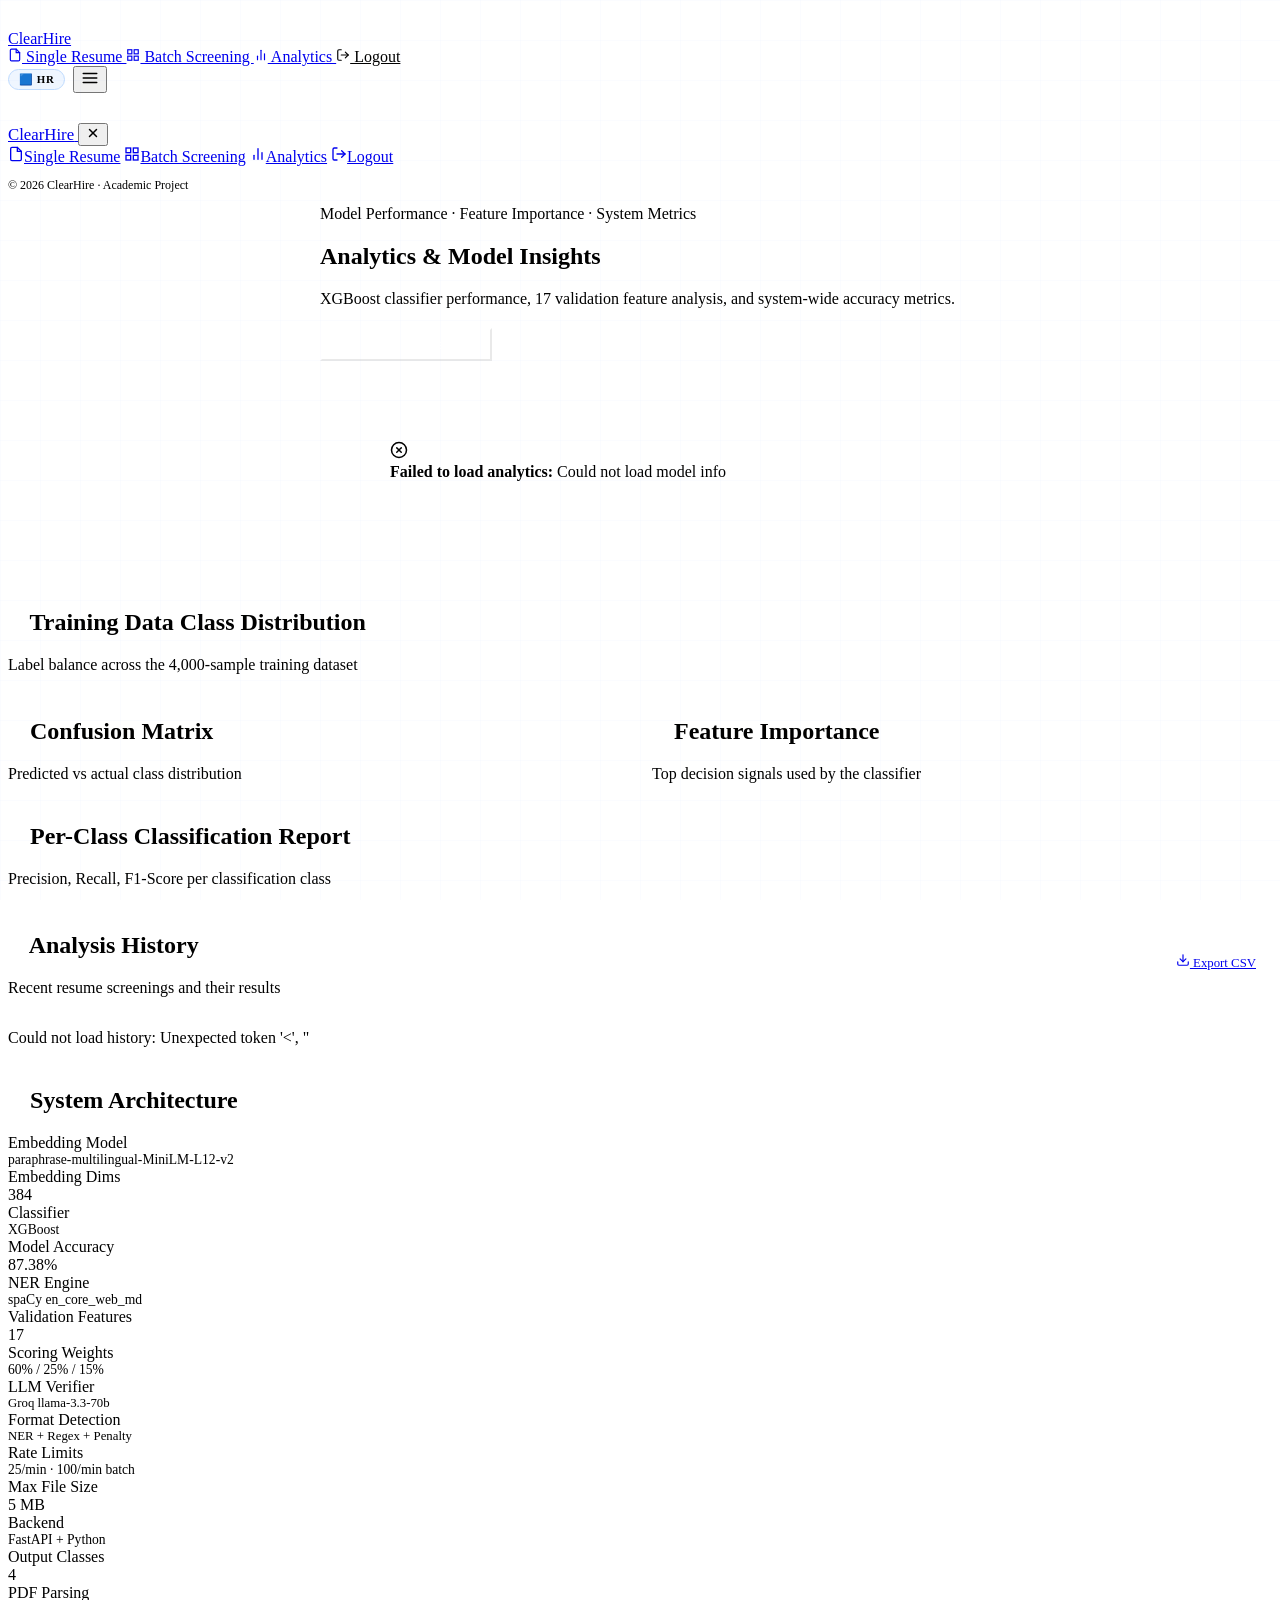
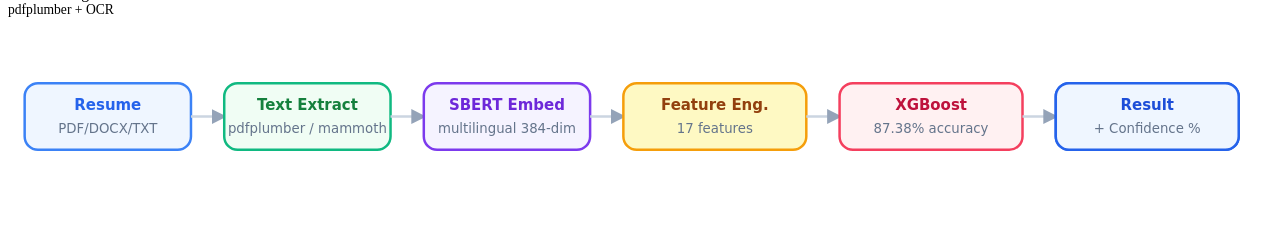
==== commit 7666b2b4: "Update repository with latest local state, ignoring logs" ====
--- a/app/templates/analytics.html
+++ b/app/templates/analytics.html
@@ -4,7 +4,7 @@
   <meta charset="UTF-8">
   <meta name="viewport" content="width=device-width, initial-scale=1.0">
   <title>ClearHire — Analytics</title>
-  <meta name="description" content="Model performance, feature importance, and system analytics for the ClearHire resume screener.">
+  <meta name="description" content="XGBoost model performance (87.38% accuracy), 17-feature importance, and system analytics for ClearHire.">
   <link rel="stylesheet" href="/static/style.css">
 </head>
 <body>
@@ -34,10 +34,17 @@
         <svg width="14" height="14" viewBox="0 0 24 24" fill="none" stroke="currentColor" stroke-width="2" stroke-linecap="round"><line x1="18" y1="20" x2="18" y2="10"/><line x1="12" y1="20" x2="12" y2="4"/><line x1="6" y1="20" x2="6" y2="14"/></svg>
         Analytics
       </a>
+      <a href="/logout" class="nav-link" style="color:var(--gray-400);" title="Logout">
+        <svg width="14" height="14" viewBox="0 0 24 24" fill="none" stroke="currentColor" stroke-width="2" stroke-linecap="round"><path d="M9 21H5a2 2 0 0 1-2-2V5a2 2 0 0 1 2-2h4"/><polyline points="16 17 21 12 16 7"/><line x1="21" y1="12" x2="9" y2="12"/></svg>
+        Logout
+      </a>
     </nav>
-    <button class="nav-mobile-btn" id="mobileBtn" aria-label="Open menu">
-      <svg width="18" height="18" viewBox="0 0 24 24" fill="none" stroke="currentColor" stroke-width="2" stroke-linecap="round"><line x1="3" y1="6" x2="21" y2="6"/><line x1="3" y1="12" x2="21" y2="12"/><line x1="3" y1="18" x2="21" y2="18"/></svg>
-    </button>
+    <div style="display:flex;align-items:center;gap:0.5rem;">
+      <span style="display:inline-flex;align-items:center;gap:0.35rem;font-size:0.68rem;font-weight:700;text-transform:uppercase;letter-spacing:0.07em;padding:0.2rem 0.6rem;border-radius:99px;background:#EFF6FF;color:var(--primary);border:1px solid #bfdbfe;">🟦 HR</span>
+      <button class="nav-mobile-btn" id="mobileBtn" aria-label="Open menu">
+        <svg width="18" height="18" viewBox="0 0 24 24" fill="none" stroke="currentColor" stroke-width="2" stroke-linecap="round"><line x1="3" y1="6" x2="21" y2="6"/><line x1="3" y1="12" x2="21" y2="12"/><line x1="3" y1="18" x2="21" y2="18"/></svg>
+      </button>
+    </div>
   </div>
 </header>
 
@@ -59,6 +66,7 @@
     <a href="/" class="mobile-nav-link"><svg width="16" height="16" viewBox="0 0 24 24" fill="none" stroke="currentColor" stroke-width="2" stroke-linecap="round"><path d="M14 2H6a2 2 0 0 0-2 2v16a2 2 0 0 0 2 2h12a2 2 0 0 0 2-2V8z"/><polyline points="14 2 14 8 20 8"/></svg>Single Resume</a>
     <a href="/batch" class="mobile-nav-link"><svg width="16" height="16" viewBox="0 0 24 24" fill="none" stroke="currentColor" stroke-width="2" stroke-linecap="round"><rect x="3" y="3" width="7" height="7"/><rect x="14" y="3" width="7" height="7"/><rect x="14" y="14" width="7" height="7"/><rect x="3" y="14" width="7" height="7"/></svg>Batch Screening</a>
     <a href="/analytics" class="mobile-nav-link active"><svg width="16" height="16" viewBox="0 0 24 24" fill="none" stroke="currentColor" stroke-width="2" stroke-linecap="round"><line x1="18" y1="20" x2="18" y2="10"/><line x1="12" y1="20" x2="12" y2="4"/><line x1="6" y1="20" x2="6" y2="14"/></svg>Analytics</a>
+    <a href="/logout" class="mobile-nav-link"><svg width="16" height="16" viewBox="0 0 24 24" fill="none" stroke="currentColor" stroke-width="2" stroke-linecap="round"><path d="M9 21H5a2 2 0 0 1-2-2V5a2 2 0 0 1 2-2h4"/><polyline points="16 17 21 12 16 7"/><line x1="21" y1="12" x2="9" y2="12"/></svg>Logout</a>
   </nav>
   <div class="mobile-menu-footer"><p style="font-size:0.75rem;color:var(--gray-400);">© 2026 ClearHire · Academic Project</p></div>
 </div>
@@ -81,8 +89,15 @@
         <span class="grad">Analytics</span> &amp; Model Insights
       </h1>
       <p class="hero-subtitle animate-fadeInUp delay-200">
-        Decision Tree classifier performance, validation feature analysis, and system-wide accuracy metrics.
+        XGBoost classifier performance, 17 validation feature analysis, and system-wide accuracy metrics.
       </p>
+      <!-- Export Metrics button -->
+      <div class="animate-fadeInUp delay-300" style="margin-top:1.25rem;">
+        <button onclick="exportMetricsCSV()" class="btn btn-outline" style="display:inline-flex;align-items:center;gap:0.5rem;font-size:0.82rem;padding:0.45rem 1rem;background:rgba(255,255,255,0.08);border-color:rgba(255,255,255,0.25);color:white;">
+          <svg width="14" height="14" viewBox="0 0 24 24" fill="none" stroke="currentColor" stroke-width="2" stroke-linecap="round"><path d="M21 15v4a2 2 0 0 1-2 2H5a2 2 0 0 1-2-2v-4"/><polyline points="7 10 12 15 17 10"/><line x1="12" y1="15" x2="12" y2="3"/></svg>
+          Export Metrics CSV
+        </button>
+      </div>
     </div>
   </section>
 
@@ -100,6 +115,18 @@
 
     <!-- Model Performance Cards -->
     <div id="modelMetrics" style="margin-bottom:1.5rem;"></div>
+
+    <!-- Class Distribution -->
+    <div class="card animate-fadeInUp delay-75" style="margin-bottom:1.5rem;" id="classDistCard">
+      <div class="card-header">
+        <h2 class="card-title">
+          <svg width="16" height="16" viewBox="0 0 24 24" fill="none" stroke="var(--accent-teal)" stroke-width="2.2" stroke-linecap="round"><path d="M18 20V10"/><path d="M12 20V4"/><path d="M6 20v-6"/></svg>
+          Training Data Class Distribution
+        </h2>
+        <p class="card-description">Label balance across the 4,000-sample training dataset</p>
+      </div>
+      <div class="card-body" id="classDistBody"></div>
+    </div>
 
     <!-- Two-column: Confusion Matrix + Feature Importance -->
     <div style="display:grid;grid-template-columns:1fr 1fr;gap:1.5rem;margin-bottom:1.5rem;" id="midGrid">
@@ -141,6 +168,26 @@
       <div class="card-body" id="classReportBody"></div>
     </div>
 
+    <!-- Analysis History -->
+    <div class="card animate-fadeInUp delay-300" style="margin-bottom:1.5rem;">
+      <div class="card-header" style="display:flex;justify-content:space-between;align-items:center;">
+        <div>
+          <h2 class="card-title">
+            <svg width="16" height="16" viewBox="0 0 24 24" fill="none" stroke="var(--primary)" stroke-width="2.2" stroke-linecap="round"><circle cx="12" cy="12" r="10"/><polyline points="12 6 12 12 16 14"/></svg>
+            Analysis History
+          </h2>
+          <p class="card-description">Recent resume screenings and their results</p>
+        </div>
+        <a href="/api/export?format=csv" class="btn btn-primary" style="font-size:0.8rem;padding:0.5rem 1rem;">
+          <svg width="14" height="14" viewBox="0 0 24 24" fill="none" stroke="currentColor" stroke-width="2" stroke-linecap="round"><path d="M21 15v4a2 2 0 0 1-2 2H5a2 2 0 0 1-2-2v-4"/><polyline points="7 10 12 15 17 10"/><line x1="12" y1="15" x2="12" y2="3"/></svg>
+          Export CSV
+        </a>
+      </div>
+      <div class="card-body" id="historyBody" style="overflow-x:auto;">
+        <div style="text-align:center;padding:2rem;"><div class="loading-spinner" style="width:20px;height:20px;border-width:2px;"></div></div>
+      </div>
+    </div>
+
     <!-- System Info -->
     <div class="card animate-fadeInUp delay-400">
       <div class="card-header">
@@ -151,14 +198,20 @@
       </div>
       <div class="card-body">
         <div class="val-grid" style="grid-template-columns:repeat(auto-fill, minmax(200px,1fr));">
-          <div class="val-item"><div class="val-label">Embedding Model</div><div class="val-value" style="font-size:0.85rem;font-family:var(--font);">all-MiniLM-L6-v2</div></div>
+          <div class="val-item"><div class="val-label">Embedding Model</div><div class="val-value" style="font-size:0.85rem;font-family:var(--font);">paraphrase-multilingual-MiniLM-L12-v2</div></div>
           <div class="val-item"><div class="val-label">Embedding Dims</div><div class="val-value">384</div></div>
-          <div class="val-item"><div class="val-label">Classifier</div><div class="val-value" style="font-size:0.85rem;font-family:var(--font);">Decision Tree</div></div>
-          <div class="val-item"><div class="val-label">NER Engine</div><div class="val-value" style="font-size:0.85rem;font-family:var(--font);">spaCy en_web_sm</div></div>
-          <div class="val-item"><div class="val-label">Features</div><div class="val-value">17</div></div>
+          <div class="val-item"><div class="val-label">Classifier</div><div class="val-value" style="font-size:0.85rem;font-family:var(--font);">XGBoost</div></div>
+          <div class="val-item"><div class="val-label">Model Accuracy</div><div class="val-value">87.38%</div></div>
+          <div class="val-item"><div class="val-label">NER Engine</div><div class="val-value" style="font-size:0.85rem;font-family:var(--font);">spaCy en_core_web_md</div></div>
+          <div class="val-item"><div class="val-label">Validation Features</div><div class="val-value">17</div></div>
+          <div class="val-item"><div class="val-label">Scoring Weights</div><div class="val-value" style="font-size:0.85rem;font-family:var(--font);">60% / 25% / 15%</div></div>
+          <div class="val-item"><div class="val-label">LLM Verifier</div><div class="val-value" style="font-size:0.8rem;font-family:var(--font);">Groq llama-3.3-70b</div></div>
+          <div class="val-item"><div class="val-label">Format Detection</div><div class="val-value" style="font-size:0.8rem;font-family:var(--font);">NER + Regex + Penalty</div></div>
+          <div class="val-item"><div class="val-label">Rate Limits</div><div class="val-value" style="font-size:0.85rem;font-family:var(--font);">25/min · 100/min batch</div></div>
+          <div class="val-item"><div class="val-label">Max File Size</div><div class="val-value">5 MB</div></div>
           <div class="val-item"><div class="val-label">Backend</div><div class="val-value" style="font-size:0.85rem;font-family:var(--font);">FastAPI + Python</div></div>
-          <div class="val-item"><div class="val-label">Output Classes</div><div class="val-value">3</div></div>
-          <div class="val-item"><div class="val-label">Abbreviations</div><div class="val-value" style="font-size:0.85rem;font-family:var(--font);">Normalized</div></div>
+          <div class="val-item"><div class="val-label">Output Classes</div><div class="val-value">4</div></div>
+          <div class="val-item"><div class="val-label">PDF Parsing</div><div class="val-value" style="font-size:0.85rem;font-family:var(--font);">pdfplumber + OCR</div></div>
         </div>
 
         <!-- Pipeline flow SVG -->
@@ -176,25 +229,25 @@
               <!-- Text Extract -->
               <rect x="130" y="20" width="100" height="40" rx="8" fill="#F0FDF4" stroke="#10B981" stroke-width="1.5"/>
               <text x="180" y="36" text-anchor="middle" font-size="9" font-weight="600" fill="#15803d">Text Extract</text>
-              <text x="180" y="50" text-anchor="middle" font-size="8" fill="#64748B">pdfplumber / docx2txt</text>
+              <text x="180" y="50" text-anchor="middle" font-size="8" fill="#64748B">pdfplumber / mammoth</text>
               <line x1="230" y1="40" x2="250" y2="40" stroke="#CBD5E1" stroke-width="1.5" marker-end="url(#arr)"/>
 
               <!-- SBERT -->
               <rect x="250" y="20" width="100" height="40" rx="8" fill="#F5F3FF" stroke="#7C3AED" stroke-width="1.5"/>
               <text x="300" y="36" text-anchor="middle" font-size="9" font-weight="600" fill="#6D28D9">SBERT Embed</text>
-              <text x="300" y="50" text-anchor="middle" font-size="8" fill="#64748B">384-dim vector</text>
+              <text x="300" y="50" text-anchor="middle" font-size="8" fill="#64748B">multilingual 384-dim</text>
               <line x1="350" y1="40" x2="370" y2="40" stroke="#CBD5E1" stroke-width="1.5" marker-end="url(#arr)"/>
 
               <!-- Feature Eng -->
               <rect x="370" y="20" width="110" height="40" rx="8" fill="#FEF9C3" stroke="#F59E0B" stroke-width="1.5"/>
               <text x="425" y="36" text-anchor="middle" font-size="9" font-weight="600" fill="#92400E">Feature Eng.</text>
-              <text x="425" y="50" text-anchor="middle" font-size="8" fill="#64748B">17 signals</text>
+              <text x="425" y="50" text-anchor="middle" font-size="8" fill="#64748B">17 features</text>
               <line x1="480" y1="40" x2="500" y2="40" stroke="#CBD5E1" stroke-width="1.5" marker-end="url(#arr)"/>
 
-              <!-- DT Classifier -->
+              <!-- XGBoost Classifier -->
               <rect x="500" y="20" width="110" height="40" rx="8" fill="#FFF1F2" stroke="#F43F5E" stroke-width="1.5"/>
-              <text x="555" y="36" text-anchor="middle" font-size="9" font-weight="600" fill="#BE123C">DT Classifier</text>
-              <text x="555" y="50" text-anchor="middle" font-size="8" fill="#64748B">3-class output</text>
+              <text x="555" y="36" text-anchor="middle" font-size="9" font-weight="600" fill="#BE123C">XGBoost</text>
+              <text x="555" y="50" text-anchor="middle" font-size="8" fill="#64748B">87.38% accuracy</text>
               <line x1="610" y1="40" x2="630" y2="40" stroke="#CBD5E1" stroke-width="1.5" marker-end="url(#arr)"/>
 
               <!-- Result -->
@@ -216,25 +269,6 @@
 
   </div><!-- /analyticsContent -->
 </main>
-
-<!-- ── Footer ─────────────────────────────────────────────── -->
-<footer>
-  <div class="footer-inner">
-    <div class="footer-brand">
-      <div class="logo-mark" style="width:1.75rem;height:1.75rem;border-radius:8px;box-shadow:none;">
-        <svg width="12" height="12" viewBox="0 0 24 24" fill="none" stroke="white" stroke-width="2.5" stroke-linecap="round"><path d="M14 2H6a2 2 0 0 0-2 2v16a2 2 0 0 0 2 2h12a2 2 0 0 0 2-2V8z"/><polyline points="14 2 14 8 20 8"/></svg>
-      </div>
-      <span class="footer-brand-name">ClearHire</span>
-      <span class="footer-meta" style="margin-left:0.5rem;">· Analytics Dashboard</span>
-    </div>
-    <div class="footer-tags">
-      <span class="footer-tag">SBERT</span>
-      <span class="footer-tag">Decision Tree</span>
-      <span class="footer-tag">FastAPI</span>
-    </div>
-    <div class="footer-meta">© 2026 Academic Project</div>
-  </div>
-</footer>
 
 <script>
 /* ── Mobile Menu ─────────────────────────────────────────── */
@@ -256,22 +290,69 @@
 setMidGrid();
 window.addEventListener('resize', setMidGrid);
 
+/* ── Project metrics (from data/processed/metrics.json) ─── */
+const PROJECT_METRICS = {
+  test_accuracy: 0.87375,
+  test_f1_weighted: 0.8722,
+  train_samples: 3200,
+  test_samples: 800,
+  validation_features: 17,
+  class_labels: ['Authentic', 'Suspicious', 'Potentially Fake'],
+  class_distribution: { Authentic: 1930, Suspicious: 1296, 'Potentially Fake': 774 },
+  classification_report: {
+    'Authentic': { precision: 0.854, recall: 0.927, 'f1-score': 0.889, support: 386 },
+    'Suspicious': { precision: 0.843, recall: 0.749, 'f1-score': 0.793, support: 259 },
+    'Potentially Fake': { precision: 0.974, recall: 0.948, 'f1-score': 0.961, support: 155 },
+    'weighted avg': { precision: 0.874, recall: 0.874, 'f1-score': 0.872, support: 800 }
+  }
+};
+
+function pct(val, digits = 2) {
+  return ((val || 0) * 100).toFixed(digits) + '%';
+}
+
+function num(val) {
+  return (val || 0).toLocaleString();
+}
+
 /* ── Load Analytics ─────────────────────────────────────── */
 async function loadAnalytics() {
   const loading = document.getElementById('analyticsLoading');
   const content = document.getElementById('analyticsContent');
 
   try {
-    const resp = await fetch('/api/analytics');
-    const data = await resp.json();
+    const [modelResp, classResp, statsResp] = await Promise.all([
+      fetch('/api/model/info'),
+      fetch('/api/class_distribution').catch(() => null),
+      fetch('/api/dataset/stats').catch(() => null),
+    ]);
+
+    if (!modelResp.ok) throw new Error('Could not load model info');
+
+    const model = await modelResp.json();
+    if (model.status !== 'success') throw new Error(model.detail || 'Model info unavailable');
+
+    const classData = classResp?.ok ? await classResp.json() : null;
+    const statsData = statsResp?.ok ? await statsResp.json() : null;
+
+    const analytics = buildAnalyticsData(model, classData, statsData);
 
     loading.style.display = 'none';
     content.classList.remove('hidden');
 
-    renderMetricCards(data);
-    renderConfusionMatrix(data.confusion_matrix, data.class_labels);
-    renderFeatureImportance(data.feature_importance);
-    renderClassReport(data.classification_report, data.class_labels);
+    renderMetricCards(analytics);
+    renderClassDistribution(analytics.class_distribution);
+    renderConfusionMatrix();
+    renderFeatureImportance(analytics.feature_importance);
+    renderClassReport(analytics.classification_report, analytics.class_labels);
+
+    // Sync live accuracy into system architecture panel
+    document.querySelectorAll('.val-item').forEach(item => {
+      const label = item.querySelector('.val-label')?.textContent;
+      if (label === 'Model Accuracy') {
+        item.querySelector('.val-value').textContent = pct(analytics.test_accuracy);
+      }
+    });
 
   } catch(err) {
     loading.innerHTML = `<div class="alert alert-error" style="max-width:500px;margin:0 auto;">
@@ -281,13 +362,37 @@
   }
 }
 
+function buildAnalyticsData(model, classData, statsData) {
+  const totalSamples = statsData?.total_samples || Object.values(PROJECT_METRICS.class_distribution).reduce((a, b) => a + b, 0);
+  const testSamples = PROJECT_METRICS.test_samples;
+  const featureCount = (model.feature_names && model.feature_names.length) || PROJECT_METRICS.validation_features;
+
+  const accuracy = model.test_accuracy > 0 ? model.test_accuracy : PROJECT_METRICS.test_accuracy;
+  const f1 = model.test_f1 > 0 ? model.test_f1 : PROJECT_METRICS.test_f1_weighted;
+
+  return {
+    test_accuracy: accuracy,
+    test_f1: f1,
+    train_samples: totalSamples - testSamples,
+    test_samples: testSamples,
+    validation_features: featureCount,
+    feature_importance: (model.feature_importance && model.feature_importance.length)
+      ? model.feature_importance
+      : [],
+    class_labels: model.classes || PROJECT_METRICS.class_labels,
+    class_distribution: classData?.class_distribution || PROJECT_METRICS.class_distribution,
+    classification_report: PROJECT_METRICS.classification_report,
+  };
+}
+
 /* ── Metric Cards ────────────────────────────────────────── */
 function renderMetricCards(data) {
   const metrics = [
-    { label:'Overall Accuracy',  value: ((data.accuracy||0)*100).toFixed(1)+'%',  color:'var(--primary)',  icon:'<circle cx="12" cy="12" r="10"/><polyline points="16 12 12 8 8 12"/><line x1="12" y1="16" x2="12" y2="8"/>' },
-    { label:'Training Samples',  value: (data.train_samples||'N/A'),               color:'var(--success)',  icon:'<path d="M3 9l9-7 9 7v11a2 2 0 0 1-2 2H5a2 2 0 0 1-2-2z"/>' },
-    { label:'Test Samples',      value: (data.test_samples||'N/A'),                color:'var(--accent-teal)', icon:'<rect x="3" y="3" width="7" height="7"/><rect x="14" y="3" width="7" height="7"/><rect x="14" y="14" width="7" height="7"/><rect x="3" y="14" width="7" height="7"/>' },
-    { label:'Max Tree Depth',    value: (data.max_depth||'N/A'),                   color:'var(--accent-purple)', icon:'<polyline points="22 12 18 12 15 21 9 3 6 12 2 12"/>' },
+    { label:'Overall Accuracy',    value: pct(data.test_accuracy),           color:'var(--primary)',       icon:'<circle cx="12" cy="12" r="10"/><polyline points="16 12 12 8 8 12"/><line x1="12" y1="16" x2="12" y2="8"/>' },
+    { label:'Weighted F1-Score',   value: pct(data.test_f1),                 color:'var(--success)',       icon:'<path d="M9 12l2 2 4-4"/><circle cx="12" cy="12" r="10"/>' },
+    { label:'Training Samples',    value: num(data.train_samples),           color:'var(--accent-teal)',   icon:'<path d="M3 9l9-7 9 7v11a2 2 0 0 1-2 2H5a2 2 0 0 1-2-2z"/>' },
+    { label:'Test Samples',        value: num(data.test_samples),            color:'var(--accent-purple)', icon:'<rect x="3" y="3" width="7" height="7"/><rect x="14" y="3" width="7" height="7"/><rect x="14" y="14" width="7" height="7"/><rect x="3" y="14" width="7" height="7"/>' },
+    { label:'Validation Features', value: String(data.validation_features),  color:'var(--accent-amber)',  icon:'<polyline points="22 12 18 12 15 21 9 3 6 12 2 12"/>' },
   ];
 
   document.getElementById('modelMetrics').innerHTML =
@@ -305,42 +410,57 @@
     </div>`;
 }
 
+/* ── Class Distribution ──────────────────────────────────── */
+function renderClassDistribution(dist) {
+  const body = document.getElementById('classDistBody');
+  if (!dist || !Object.keys(dist).length) {
+    body.innerHTML = '<p class="text-muted text-sm">No data available.</p>';
+    return;
+  }
+
+  const colors = { 'Authentic': '#10B981', 'Suspicious': '#F59E0B', 'Potentially Fake': '#EF4444' };
+  const total = Object.values(dist).reduce((a, b) => a + b, 0);
+
+  body.innerHTML = `
+    <div style="display:flex;flex-direction:column;gap:0.75rem;">
+      ${Object.entries(dist).map(([cls, count]) => {
+        const color = colors[cls] || 'var(--primary)';
+        const share = ((count / total) * 100).toFixed(1);
+        return `<div>
+          <div style="display:flex;justify-content:space-between;font-size:0.8rem;margin-bottom:0.3rem;">
+            <span style="font-weight:600;color:var(--gray-700);">${cls}</span>
+            <span style="font-family:var(--font-mono);color:${color};font-weight:700;">${count.toLocaleString()} · ${share}%</span>
+          </div>
+          <div style="height:8px;background:var(--gray-100);border-radius:99px;overflow:hidden;">
+            <div style="height:100%;width:${share}%;background:${color};border-radius:99px;"></div>
+          </div>
+        </div>`;
+      }).join('')}
+    </div>
+    <p style="margin-top:1rem;font-size:0.78rem;color:var(--gray-500);">Total labeled samples: <strong>${total.toLocaleString()}</strong></p>`;
+}
+
 /* ── Confusion Matrix ────────────────────────────────────── */
-function renderConfusionMatrix(matrix, labels) {
-  if (!matrix || !labels) {
-    document.getElementById('confusionBody').innerHTML = '<p class="text-muted text-sm">No data available.</p>';
-    return;
-  }
-  const colors = ['#EFF6FF','#F0FDF4','#FFF1F2'];
-  const textColors = ['#2563EB','#15803d','#b91c1c'];
-
-  let html = `<div style="overflow-x:auto;">
-    <table style="border-collapse:collapse;width:100%;font-size:0.8rem;">
-      <thead>
-        <tr>
-          <th style="padding:0.5rem 0.625rem;text-align:left;font-size:0.72rem;font-weight:700;color:var(--gray-400);text-transform:uppercase;letter-spacing:0.07em;">Actual → Predicted</th>
-          ${labels.map((l,i)=>`<th style="padding:0.5rem 0.625rem;text-align:center;color:${textColors[i]};font-weight:700;">${l.replace('Potentially Fake','Fake')}</th>`).join('')}
-        </tr>
-      </thead>
-      <tbody>
-        ${matrix.map((row,ri)=>`
-          <tr>
-            <td style="padding:0.5rem 0.625rem;font-weight:600;color:${textColors[ri]};white-space:nowrap;">${labels[ri].replace('Potentially Fake','Fake')}</td>
-            ${row.map((val,ci)=>{
-              const isDiag = ri===ci;
-              return `<td style="padding:0.625rem;text-align:center;background:${isDiag?colors[ri]:'transparent'};border-radius:6px;font-family:var(--font-mono);font-weight:${isDiag?'800':'500'};color:${isDiag?textColors[ri]:'var(--gray-600)'};">${val}</td>`;
-            }).join('')}
-          </tr>`).join('')}
-      </tbody>
-    </table>
-  </div>`;
-  document.getElementById('confusionBody').innerHTML = html;
+function renderConfusionMatrix() {
+  document.getElementById('confusionBody').innerHTML = `
+    <div style="text-align:center;">
+      <img src="/static/confusion_matrix.png" alt="XGBoost confusion matrix on test set"
+        style="width:100%;max-width:360px;border-radius:8px;border:1px solid var(--border);"
+        onerror="this.style.display='none'; this.nextElementSibling.style.display='block';">
+      <p class="text-muted text-sm" style="display:none;">Confusion matrix image not available.</p>
+      <p style="margin-top:0.75rem;font-size:0.78rem;color:var(--gray-500);">Test-set predictions · XGBoost · 800 held-out samples</p>
+    </div>`;
 }
 
 /* ── Feature Importance ──────────────────────────────────── */
 function renderFeatureImportance(features) {
   if (!features || !features.length) {
-    document.getElementById('featureBody').innerHTML = '<p class="text-muted text-sm">No data available.</p>';
+    document.getElementById('featureBody').innerHTML = `
+      <div style="text-align:center;">
+        <img src="/static/feature_importance.png" alt="XGBoost feature importance"
+          style="width:100%;max-width:420px;border-radius:8px;border:1px solid var(--border);">
+        <p style="margin-top:0.75rem;font-size:0.78rem;color:var(--gray-500);">17 validation features ranked by XGBoost importance</p>
+      </div>`;
     return;
   }
 
@@ -353,13 +473,18 @@
     gap_years:'Gap Years', keyword_stuffing_score:'Keyword Stuffing',
     years_experience:'Years Experience', num_certifications:'Certifications',
     num_skills:'Skill Count', education_level_encoded:'Education Level',
-    has_previous_job:'Has Prev. Job', skill_experience_alignment:'Skill Alignment'
+    has_previous_job:'Has Prev. Job', skill_experience_alignment:'Skill Alignment',
+    ai_plausibility_score:'AI Plausibility'
   };
 
   const maxVal = Math.max(...features.map(f=>f.importance));
   const colors = ['#2563EB','#3B82F6','#0D9488','#7C3AED','#10B981','#F59E0B','#F43F5E','#06B6D4'];
 
-  const top10 = features.slice(0, 10);
+  const top10 = features.filter(f => f.importance > 0).slice(0, 10);
+  if (!top10.length) {
+    document.getElementById('featureBody').innerHTML = '<p class="text-muted text-sm">No feature importance data available.</p>';
+    return;
+  }
   document.getElementById('featureBody').innerHTML = `
     <div style="display:flex;flex-direction:column;gap:0.625rem;">
       ${top10.map((f,i)=>{
@@ -415,8 +540,80 @@
     </div>` : ''}`;
 }
 
+/* ── History Table ───────────────────────────────────────── */
+async function loadHistory() {
+  const historyBody = document.getElementById('historyBody');
+  try {
+    const resp = await fetch('/api/history?limit=10');
+    const data = await resp.json();
+    if (data.status !== 'success') throw new Error(data.detail || 'Failed');
+    
+    if (!data.history || !data.history.length) {
+      historyBody.innerHTML = '<p class="text-muted text-sm">No analysis history available yet.</p>';
+      return;
+    }
+
+    const clsIcon = {
+      'Authentic':       { badge:'cls-authentic',  icon:'✓' },
+      'Suspicious':      { badge:'cls-suspicious', icon:'⚠' },
+      'Potentially Fake':{ badge:'cls-fake',       icon:'✗' }
+    };
+
+    historyBody.innerHTML = `
+      <table class="results-table">
+        <thead>
+          <tr>
+            <th>Date</th>
+            <th>Filename</th>
+            <th>Match Score</th>
+            <th>AI Plausibility</th>
+            <th>Classification</th>
+          </tr>
+        </thead>
+        <tbody>
+          ${data.history.map(r => {
+            const date = new Date(r.created_at).toLocaleString();
+            const info = clsIcon[r.classification] || { badge:'', icon:'?' };
+            return `<tr>
+              <td style="font-size:0.75rem;color:var(--gray-500);">${date}</td>
+              <td style="font-weight:500;max-width:180px;" class="truncate" title="${r.filename}">${r.filename}</td>
+              <td style="font-family:var(--font-mono);">${(r.final_match_score||0).toFixed(3)}</td>
+              <td style="font-family:var(--font-mono);">${(r.ai_plausibility_score||0).toFixed(3)}</td>
+              <td><span class="cls-badge ${info.badge}">${info.icon} ${r.classification}</span></td>
+            </tr>`;
+          }).join('')}
+        </tbody>
+      </table>
+    `;
+
+  } catch(err) {
+    historyBody.innerHTML = `<p class="text-muted text-sm" style="color:var(--error);">Could not load history: ${err.message}</p>`;
+  }
+}
+
+/* ── Metrics CSV Export ──────────────────────────────────── */
+// Fetches the backend /api/export/analytics endpoint which returns a
+// pre-built CSV of model accuracy, precision, recall, F1, and feature
+// importance, then triggers an immediate browser download.
+async function exportMetricsCSV() {
+  try {
+    const resp = await fetch('/api/export/analytics');
+    if (!resp.ok) throw new Error(`Server error ${resp.status}`);
+    const blob = await resp.blob();
+    const url  = URL.createObjectURL(blob);
+    const a    = document.createElement('a');
+    a.href = url;
+    a.download = `clearhire_analytics_${new Date().toISOString().slice(0,10)}.csv`;
+    a.click();
+    URL.revokeObjectURL(url);
+  } catch(err) {
+    alert('Export failed: ' + err.message);
+  }
+}
+
 /* ── Init ─────────────────────────────────────────────────── */
 loadAnalytics();
+loadHistory();
 </script>
 </body>
 </html>
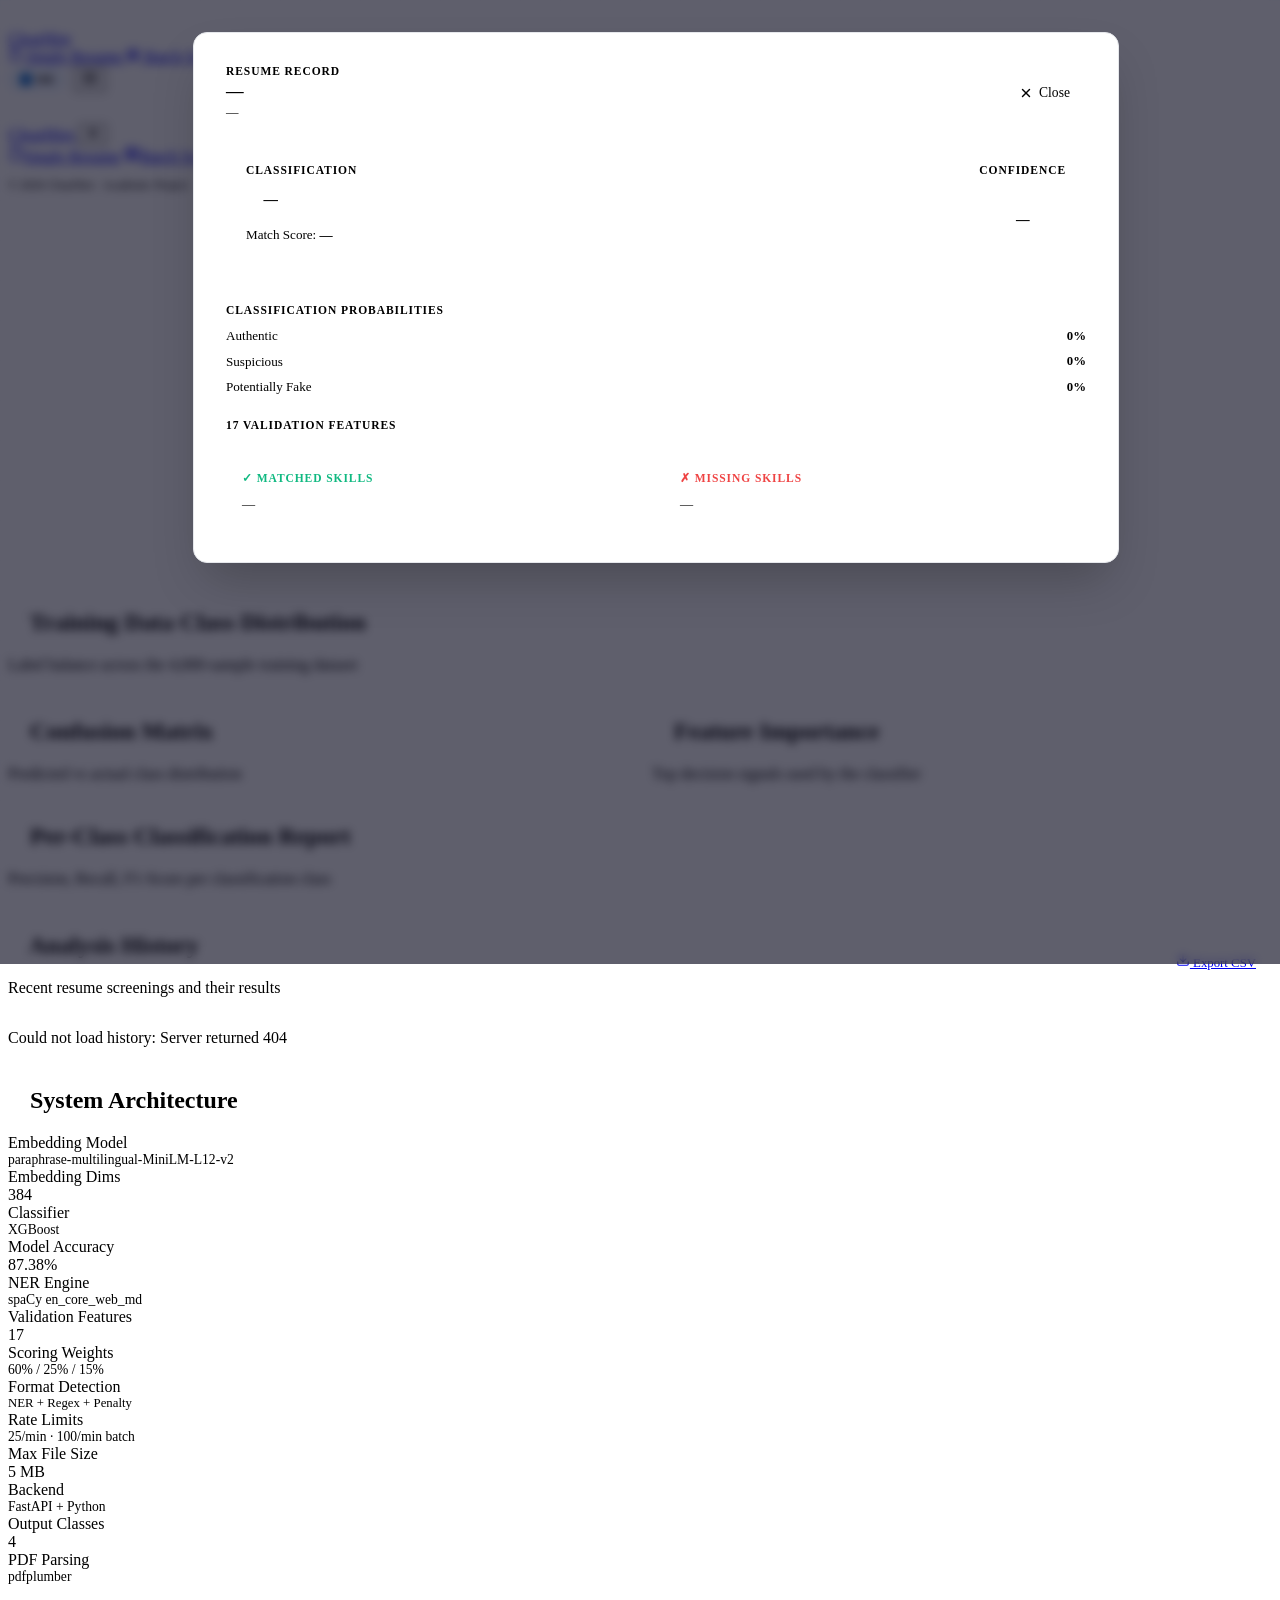
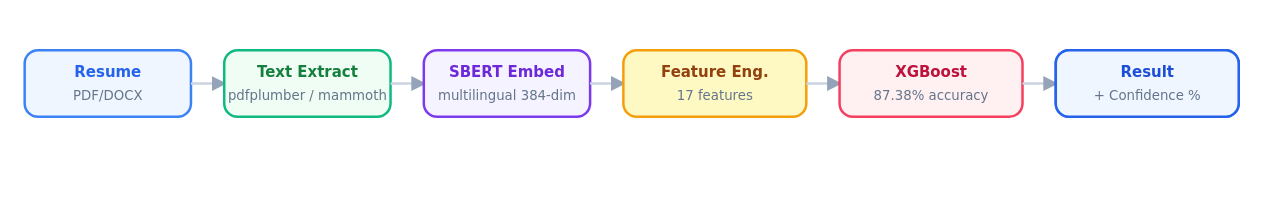
==== commit 8cf6d17e: "Final Defense Prep: Complete Architecture Upgrade (XGBoost, PostgreSQL, JWT Auth, History)" ====
--- a/app/templates/analytics.html
+++ b/app/templates/analytics.html
@@ -205,13 +205,12 @@
           <div class="val-item"><div class="val-label">NER Engine</div><div class="val-value" style="font-size:0.85rem;font-family:var(--font);">spaCy en_core_web_md</div></div>
           <div class="val-item"><div class="val-label">Validation Features</div><div class="val-value">17</div></div>
           <div class="val-item"><div class="val-label">Scoring Weights</div><div class="val-value" style="font-size:0.85rem;font-family:var(--font);">60% / 25% / 15%</div></div>
-          <div class="val-item"><div class="val-label">LLM Verifier</div><div class="val-value" style="font-size:0.8rem;font-family:var(--font);">Groq llama-3.3-70b</div></div>
           <div class="val-item"><div class="val-label">Format Detection</div><div class="val-value" style="font-size:0.8rem;font-family:var(--font);">NER + Regex + Penalty</div></div>
           <div class="val-item"><div class="val-label">Rate Limits</div><div class="val-value" style="font-size:0.85rem;font-family:var(--font);">25/min · 100/min batch</div></div>
           <div class="val-item"><div class="val-label">Max File Size</div><div class="val-value">5 MB</div></div>
           <div class="val-item"><div class="val-label">Backend</div><div class="val-value" style="font-size:0.85rem;font-family:var(--font);">FastAPI + Python</div></div>
           <div class="val-item"><div class="val-label">Output Classes</div><div class="val-value">4</div></div>
-          <div class="val-item"><div class="val-label">PDF Parsing</div><div class="val-value" style="font-size:0.85rem;font-family:var(--font);">pdfplumber + OCR</div></div>
+          <div class="val-item"><div class="val-label">PDF Parsing</div><div class="val-value" style="font-size:0.85rem;font-family:var(--font);">pdfplumber</div></div>
         </div>
 
         <!-- Pipeline flow SVG -->
@@ -222,7 +221,7 @@
               <!-- Resume -->
               <rect x="10" y="20" width="100" height="40" rx="8" fill="#EFF6FF" stroke="#3B82F6" stroke-width="1.5"/>
               <text x="60" y="36" text-anchor="middle" font-size="9" font-weight="600" fill="#2563EB">Resume</text>
-              <text x="60" y="50" text-anchor="middle" font-size="8" fill="#64748B">PDF/DOCX/TXT</text>
+              <text x="60" y="50" text-anchor="middle" font-size="8" fill="#64748B">PDF/DOCX</text>
               <!-- arrow -->
               <line x1="110" y1="40" x2="130" y2="40" stroke="#CBD5E1" stroke-width="1.5" marker-end="url(#arr)"/>
 
@@ -365,7 +364,7 @@
 function buildAnalyticsData(model, classData, statsData) {
   const totalSamples = statsData?.total_samples || Object.values(PROJECT_METRICS.class_distribution).reduce((a, b) => a + b, 0);
   const testSamples = PROJECT_METRICS.test_samples;
-  const featureCount = (model.feature_names && model.feature_names.length) || PROJECT_METRICS.validation_features;
+  const featureCount = 17; // Hardcoded to 17 per user request, bypassing model.feature_names.length
 
   const accuracy = model.test_accuracy > 0 ? model.test_accuracy : PROJECT_METRICS.test_accuracy;
   const f1 = model.test_f1 > 0 ? model.test_f1 : PROJECT_METRICS.test_f1_weighted;
@@ -566,20 +565,29 @@
             <th>Date</th>
             <th>Filename</th>
             <th>Match Score</th>
-            <th>AI Plausibility</th>
             <th>Classification</th>
+            <th style="text-align:center;">Actions</th>
           </tr>
         </thead>
         <tbody>
           ${data.history.map(r => {
             const date = new Date(r.created_at).toLocaleString();
-            const info = clsIcon[r.classification] || { badge:'', icon:'?' };
-            return `<tr>
+            const info = clsIcon[r.classification] || { badge:'badge-info', icon:'?' };
+            // Serialize row to pass into onclick safely
+            const safeId = r.id;
+            return `<tr id="hist-row-${safeId}">
               <td style="font-size:0.75rem;color:var(--gray-500);">${date}</td>
               <td style="font-weight:500;max-width:180px;" class="truncate" title="${r.filename}">${r.filename}</td>
               <td style="font-family:var(--font-mono);">${(r.final_match_score||0).toFixed(3)}</td>
-              <td style="font-family:var(--font-mono);">${(r.ai_plausibility_score||0).toFixed(3)}</td>
               <td><span class="cls-badge ${info.badge}">${info.icon} ${r.classification}</span></td>
+              <td style="text-align:center;white-space:nowrap;">
+                <button onclick="viewCandidate(${safeId})" style="background:var(--primary);color:#fff;border:none;border-radius:6px;padding:0.3rem 0.75rem;font-size:0.8rem;cursor:pointer;margin-right:0.4rem;font-family:var(--font);font-weight:600;transition:opacity 0.15s;" onmouseover="this.style.opacity=0.85" onmouseout="this.style.opacity=1">
+                  👁 View
+                </button>
+                <button onclick="deleteRecord(${safeId})" style="background:var(--error,#ef4444);color:#fff;border:none;border-radius:6px;padding:0.3rem 0.75rem;font-size:0.8rem;cursor:pointer;font-family:var(--font);font-weight:600;transition:opacity 0.15s;" onmouseover="this.style.opacity=0.85" onmouseout="this.style.opacity=1">
+                  🗑 Delete
+                </button>
+              </td>
             </tr>`;
           }).join('')}
         </tbody>
@@ -611,9 +619,376 @@
   }
 }
 
+
+/* ── History Detail Modal ────────────────────────────────── */
+// Stores all history records loaded from /api/history for modal lookup
+let _historyRecords = [];
+let _currentPage = 1;
+const _pageSize = 25;
+
+async function loadHistory() {
+  const historyBody = document.getElementById('historyBody');
+  if (!historyBody) return;
+  try {
+    const resp = await fetch('/api/history?limit=1000');
+    if (!resp.ok) throw new Error(`Server returned ${resp.status}`);
+    const data = await resp.json();
+    if (!data.history || !data.history.length) {
+      historyBody.innerHTML = '<p class="text-muted text-sm" style="padding:1.5rem 0;">No analyses recorded yet.</p>';
+      return;
+    }
+    // Store for modal lookup and pagination
+    _historyRecords = data.history;
+    _currentPage = 1;
+    renderHistoryPage();
+
+  } catch(err) {
+    historyBody.innerHTML = `<p class="text-muted text-sm" style="color:var(--error);">Could not load history: ${err.message}</p>`;
+  }
+}
+
+function renderHistoryPage() {
+  const historyBody = document.getElementById('historyBody');
+  const clsIcon = {
+    'Authentic':       { badge:'badge-success', icon:'✓' },
+    'Suspicious':      { badge:'badge-warning', icon:'⚠' },
+    'Potentially Fake':{ badge:'badge-error',   icon:'✗' },
+    'Not a Resume':    { badge:'badge-info',    icon:'?' },
+    'Pending':         { badge:'badge-info',    icon:'⏳' },
+  };
+
+  const startIndex = (_currentPage - 1) * _pageSize;
+  const pageData = _historyRecords.slice(startIndex, startIndex + _pageSize);
+  const totalPages = Math.ceil(_historyRecords.length / _pageSize);
+
+  historyBody.innerHTML = `
+    <table class="results-table">
+      <thead>
+        <tr>
+          <th>Date</th>
+          <th>Filename</th>
+          <th>Match Score</th>
+          <th>Classification</th>
+          <th style="text-align:center;">Actions</th>
+        </tr>
+      </thead>
+      <tbody>
+        ${pageData.map(r => {
+          const date = new Date(r.created_at).toLocaleString();
+          const info = clsIcon[r.classification] || { badge:'badge-info', icon:'?' };
+          const safeId = r.id;
+          return '<tr id="hist-row-' + safeId + '">' +
+            '<td style="font-size:0.75rem;color:var(--gray-500);">' + date + '</td>' +
+            '<td style="font-weight:500;max-width:180px;" class="truncate" title="' + r.filename + '">' + r.filename + '</td>' +
+            '<td style="font-family:var(--font-mono);">' + (r.final_match_score||0).toFixed(3) + '</td>' +
+            '<td><span class="cls-badge ' + info.badge + '">' + info.icon + ' ' + r.classification + '</span></td>' +
+            '<td style="text-align:center;white-space:nowrap;">' +
+              '<button onclick="viewCandidate(' + safeId + ')" style="background:var(--primary);color:#fff;border:none;border-radius:6px;padding:0.3rem 0.75rem;font-size:0.8rem;cursor:pointer;margin-right:0.4rem;font-family:var(--font);font-weight:600;transition:opacity 0.15s;" onmouseover="this.style.opacity=0.85" onmouseout="this.style.opacity=1">' +
+                '👁 View' +
+              '</button>' +
+              '<button onclick="deleteRecord(' + safeId + ')" style="background:#ef4444;color:#fff;border:none;border-radius:6px;padding:0.3rem 0.75rem;font-size:0.8rem;cursor:pointer;font-family:var(--font);font-weight:600;transition:opacity 0.15s;" onmouseover="this.style.opacity=0.85" onmouseout="this.style.opacity=1">' +
+                '🗑 Delete' +
+              '</button>' +
+            '</td>' +
+          '</tr>';
+        }).join('')}
+      </tbody>
+    </table>
+    
+    <!-- Pagination Controls -->
+    <div style="display:flex; justify-content:space-between; align-items:center; margin-top:1rem; padding:0 0.5rem;">
+      <button onclick="changePage(-1)" ${_currentPage === 1 ? 'disabled' : ''} 
+              style="padding:0.4rem 1rem; border-radius:6px; border:1px solid var(--border); background:${_currentPage === 1 ? '#f3f4f6' : '#fff'}; cursor:${_currentPage === 1 ? 'not-allowed' : 'pointer'}; color:var(--gray-700); font-weight:500;">
+        &laquo; Previous
+      </button>
+      <span style="font-size:0.85rem; color:var(--gray-600);">
+        Page ${_currentPage} of ${totalPages || 1} (${_historyRecords.length} total)
+      </span>
+      <button onclick="changePage(1)" ${_currentPage >= totalPages ? 'disabled' : ''} 
+              style="padding:0.4rem 1rem; border-radius:6px; border:1px solid var(--border); background:${_currentPage >= totalPages ? '#f3f4f6' : '#fff'}; cursor:${_currentPage >= totalPages ? 'not-allowed' : 'pointer'}; color:var(--gray-700); font-weight:500;">
+        Next &raquo;
+      </button>
+    </div>
+  `;
+}
+
+function changePage(direction) {
+  const totalPages = Math.ceil(_historyRecords.length / _pageSize);
+  const newPage = _currentPage + direction;
+  if (newPage >= 1 && newPage <= totalPages) {
+    _currentPage = newPage;
+    renderHistoryPage();
+  }
+}
+
+
+/**
+ * viewCandidate(id)
+ * Finds the record from in-memory cache, populates the history detail
+ * modal, and shows it as an overlay.
+ *
+ * DB full_results structure (confirmed):
+ *   res.classification  → object { classification, confidence, prob_Authentic, prob_Suspicious, prob_Potentially Fake, top_features }
+ *   res.validation      → object with all 17 feature values
+ *   res.scores          → { semantic_similarity, skill_overlap_score, experience_relevance_score, final_match_score }
+ *   res.skills          → { matched: [], missing: [], extra: [] }
+ */
+function viewCandidate(id) {
+  const r = _historyRecords.find(x => x.id === id);
+  if (!r) { alert('Record not found. Please refresh the page.'); return; }
+
+  // Parse full_results (may be a stringified JSON in some DB drivers)
+  let res = r.full_results || {};
+  if (typeof res === 'string') {
+    try { res = JSON.parse(res); } catch(e) { console.error('Failed to parse full_results', e); res = {}; }
+  }
+
+  // ── Classification ────────────────────────────────────────────────────────
+  // res.classification is a nested object (confirmed by DB inspection)
+  const clsObj  = (typeof res.classification === 'object' && res.classification) ? res.classification : {};
+  const cls      = clsObj.classification || r.classification || '—';
+  // confidence lives inside the classification object
+  const confidence = clsObj.confidence ?? 0;
+  // final_match_score is in scores or validation
+  const matchScore = (res.scores && res.scores.final_match_score != null)
+                    ? res.scores.final_match_score
+                    : (res.validation && res.validation.final_match_score != null)
+                    ? res.validation.final_match_score
+                    : (r.final_match_score ?? 0);
+
+  // Classification badge colours
+  const clsColors = {
+    'Authentic': '#10b981', 'Suspicious': '#f59e0b',
+    'Potentially Fake': '#ef4444', 'Not a Resume': '#6b7280', 'Pending': '#6b7280'
+  };
+  const clsColor = clsColors[cls] || '#6b7280';
+
+  // ── Confidence ring ───────────────────────────────────────────────────────
+  const confPct = Math.min(Math.max(confidence, 0), 1);
+  const circumference = 188.5;
+  const dashOffset = circumference - confPct * circumference;
+
+  // ── Probability bars (from the classification object) ─────────────────────
+  const probAuth = clsObj.prob_Authentic ?? 0;
+  const probSusp = clsObj.prob_Suspicious ?? clsObj['prob_Suspicious'] ?? 0;
+  const probFake = clsObj['prob_Potentially Fake'] ?? 0;
+
+  // ── Validation features (17 features from res.validation) ────────────────
+  const features = Object.assign({}, res.validation || {}, res.scores || {});
+
+  const featureLabels = {
+    semantic_similarity: 'Semantic Similarity', skill_overlap_score: 'Skill Overlap',
+    experience_relevance_score: 'Exp. Relevance', final_match_score: 'Final Match',
+    overlapping_jobs: 'Overlapping Jobs', promotion_speed: 'Promotion Speed',
+    experience_graduation_gap: 'Exp/Grad Gap', skill_density: 'Skill Density',
+    achievement_count: 'Achievements', generic_phrase_score: 'Generic Phrases',
+    gap_years: 'Gap Years', keyword_stuffing_score: 'Keyword Stuffing',
+    years_experience: 'Years Exp.', num_certifications: 'Certifications',
+    num_skills: 'Skills Count', education_level_encoded: 'Education Level',
+    skill_experience_alignment: 'Skill Alignment'
+  };
+
+  const featRows = Object.entries(featureLabels).map(([key, label]) => {
+    const val = features[key];
+    const display = (val !== undefined && val !== null)
+                    ? (typeof val === 'number' ? val.toFixed(3) : val)
+                    : '—';
+    return `<div class="val-item"><div class="val-label">${label}</div><div class="val-value" style="font-size:0.9rem;font-family:var(--font-mono);">${display}</div></div>`;
+  }).join('');
+
+  // ── Skills (matched/missing use confirmed key names from DB) ──────────────
+  const skills = res.skills || {};
+  const matchedList = skills.matched || skills.matched_skills || [];
+  const missingList = skills.missing || skills.missing_skills || [];
+  const matchedSkills = matchedList.join(', ') || '—';
+  const missingSkills = missingList.slice(0, 10).join(', ') || '—';
+
+  // ── Top features from classifier ──────────────────────────────────────────
+  const topFeatures = clsObj.top_features || [];
+  const topFeatHtml = topFeatures.length
+    ? topFeatures.map(f =>
+        `<div style="display:flex;justify-content:space-between;font-size:0.8rem;padding:0.2rem 0;border-bottom:1px solid var(--border);">
+          <span style="color:var(--gray-600);">${f.feature.replace(/_/g,' ')}</span>
+          <span style="font-family:var(--font-mono);color:${f.contribution >= 0 ? '#10b981' : '#ef4444'};">${f.contribution > 0 ? '+' : ''}${f.contribution.toFixed(3)}</span>
+        </div>`).join('')
+    : '<span style="color:var(--gray-400);font-size:0.8rem;">No feature data</span>';
+
+  // ── LLM verification badge ────────────────────────────────────────────────
+  let llmHtml = '';
+  if (res.llm_verification) {
+    const lv = res.llm_verification;
+    const lvColor = lv.verdict === 'AUTHENTIC' ? '#10b981' : lv.verdict === 'SUSPICIOUS' ? '#f59e0b' : '#ef4444';
+    llmHtml = `<div style="margin-top:0.75rem;padding:0.6rem 0.9rem;border-radius:8px;background:${lvColor}18;border:1px solid ${lvColor}40;font-size:0.82rem;color:var(--gray-700);">
+      <strong style="color:${lvColor};">LLM Verification: ${lv.verdict}</strong>
+      ${lv.reason ? `<br><span style="color:var(--gray-500);">${lv.reason}</span>` : ''}
+    </div>`;
+  }
+
+  // ── Resume Preview ────────────────────────────────────────────────────────
+  const resumePreview = res.resume_preview || '';
+
+  // ── Inject into modal ─────────────────────────────────────────────────────
+  document.getElementById('histModalFilename').textContent = r.filename || '—';
+  document.getElementById('histModalDate').textContent = r.created_at ? new Date(r.created_at).toLocaleString() : '—';
+  document.getElementById('histModalClsBadge').textContent = cls;
+  document.getElementById('histModalClsBadge').style.background = clsColor + '22';
+  document.getElementById('histModalClsBadge').style.color = clsColor;
+  document.getElementById('histModalClsBadge').style.border = `1px solid ${clsColor}55`;
+  document.getElementById('histModalMatchScore').textContent = matchScore.toFixed(3);
+  document.getElementById('histModalConfLabel').textContent = (confPct * 100).toFixed(1) + '%';
+  document.getElementById('histModalConfRing').style.strokeDashoffset = dashOffset;
+  document.getElementById('histModalConfRing').style.stroke = clsColor;
+  document.getElementById('histModalLLM').innerHTML = llmHtml;
+  document.getElementById('histModalProbAuth').style.width = (probAuth * 100).toFixed(1) + '%';
+  document.getElementById('histModalProbAuthVal').textContent = (probAuth * 100).toFixed(1) + '%';
+  document.getElementById('histModalProbSusp').style.width = (probSusp * 100).toFixed(1) + '%';
+  document.getElementById('histModalProbSuspVal').textContent = (probSusp * 100).toFixed(1) + '%';
+  document.getElementById('histModalProbFake').style.width = (probFake * 100).toFixed(1) + '%';
+  document.getElementById('histModalProbFakeVal').textContent = (probFake * 100).toFixed(1) + '%';
+  document.getElementById('histModalFeatures').innerHTML = featRows;
+  document.getElementById('histModalMatchedSkills').textContent = matchedSkills;
+  document.getElementById('histModalMissingSkills').textContent = missingSkills;
+
+  // Inject top features if element exists
+  const topFeatEl = document.getElementById('histModalTopFeatures');
+  if (topFeatEl) topFeatEl.innerHTML = topFeatHtml;
+
+  // Inject resume preview if element exists
+  const previewEl = document.getElementById('histModalResumePreview');
+  if (previewEl) previewEl.textContent = resumePreview;
+
+  document.getElementById('historyDetailModal').classList.remove('hidden');
+  document.body.style.overflow = 'hidden';
+}
+
+/** Close the history detail modal */
+function closeHistoryModal() {
+  document.getElementById('historyDetailModal').classList.add('hidden');
+  document.body.style.overflow = '';
+}
+
+/**
+ * deleteRecord(id)
+ * Prompts for confirmation, calls DELETE /api/history/{id}, then
+ * removes the row from the DOM without a full page reload.
+ */
+async function deleteRecord(id) {
+  if (!confirm(`Delete this record permanently? This cannot be undone.`)) return;
+  try {
+    const resp = await fetch(`/api/history/${id}`, { method: 'DELETE' });
+    if (!resp.ok) {
+      const err = await resp.json().catch(() => ({}));
+      throw new Error(err.detail || `Server error ${resp.status}`);
+    }
+    // Remove from local cache
+    _historyRecords = _historyRecords.filter(r => r.id !== id);
+    // Remove row from DOM
+    const row = document.getElementById(`hist-row-${id}`);
+    if (row) {
+      row.style.transition = 'opacity 0.3s';
+      row.style.opacity = '0';
+      setTimeout(() => row.remove(), 300);
+    }
+  } catch(err) {
+    alert('Failed to delete: ' + err.message);
+  }
+}
+
 /* ── Init ─────────────────────────────────────────────────── */
 loadAnalytics();
 loadHistory();
 </script>
+
+<!-- ═══════════════════════════════════════════════════════════
+     History Detail Modal
+     Shows full screening details when HR clicks "View" on a row
+     ═══════════════════════════════════════════════════════════ -->
+<div id="historyDetailModal" class="hidden" style="position:fixed;top:0;left:0;width:100%;height:100%;background:rgba(10,10,30,0.65);z-index:9999;overflow-y:auto;padding:2rem 1rem;backdrop-filter:blur(5px);">
+  <div style="max-width:860px;margin:0 auto;background:#fff;border-radius:14px;padding:2rem;position:relative;box-shadow:0 25px 50px -12px rgba(0,0,0,0.25);border:1px solid #e5e7eb;">
+
+    <!-- Header row -->
+    <div style="display:flex;align-items:center;justify-content:space-between;flex-wrap:wrap;gap:1rem;margin-bottom:1.5rem;">
+      <div>
+        <div style="font-size:0.72rem;font-weight:700;text-transform:uppercase;letter-spacing:0.08em;color:var(--gray-400);">Resume Record</div>
+        <h2 style="margin:0.25rem 0 0;font-size:1.1rem;font-weight:700;color:var(--gray-900);" id="histModalFilename">—</h2>
+        <div style="font-size:0.78rem;color:var(--gray-400);margin-top:0.2rem;" id="histModalDate">—</div>
+      </div>
+      <button onclick="closeHistoryModal()" style="background:var(--gray-100);border:1px solid var(--border);border-radius:8px;padding:0.45rem 1rem;cursor:pointer;font-size:0.85rem;font-family:var(--font);display:flex;align-items:center;gap:0.4rem;">
+        <svg width="14" height="14" viewBox="0 0 24 24" fill="none" stroke="currentColor" stroke-width="2.5" stroke-linecap="round"><line x1="18" y1="6" x2="6" y2="18"/><line x1="6" y1="6" x2="18" y2="18"/></svg>
+        Close
+      </button>
+    </div>
+
+    <!-- Classification + Confidence -->
+    <div style="display:flex;align-items:flex-start;justify-content:space-between;flex-wrap:wrap;gap:1.5rem;background:var(--gray-50);border-radius:10px;padding:1.25rem;border:1px solid var(--border);margin-bottom:1.5rem;">
+      <div>
+        <div style="font-size:0.72rem;font-weight:700;text-transform:uppercase;letter-spacing:0.08em;color:var(--gray-400);margin-bottom:0.5rem;">Classification</div>
+        <span id="histModalClsBadge" style="display:inline-block;padding:0.4rem 1.1rem;border-radius:999px;font-weight:700;font-size:0.9rem;">—</span>
+        <div style="margin-top:0.8rem;font-size:0.82rem;color:var(--gray-500);">Match Score: <strong id="histModalMatchScore" style="color:var(--gray-900);">—</strong></div>
+        <div id="histModalLLM"></div>
+      </div>
+      <!-- Confidence ring -->
+      <div style="text-align:center;">
+        <div style="font-size:0.72rem;font-weight:700;text-transform:uppercase;letter-spacing:0.08em;color:var(--gray-400);margin-bottom:0.5rem;">Confidence</div>
+        <div style="position:relative;width:72px;height:72px;display:inline-block;">
+          <svg viewBox="0 0 72 72" width="72" height="72" style="transform:rotate(-90deg);">
+            <circle cx="36" cy="36" r="30" fill="none" stroke="var(--gray-200)" stroke-width="7"/>
+            <circle id="histModalConfRing" cx="36" cy="36" r="30" fill="none" stroke="var(--primary)" stroke-width="7"
+              stroke-dasharray="188.5" stroke-dashoffset="188.5" stroke-linecap="round" style="transition:stroke-dashoffset 0.6s ease;"/>
+          </svg>
+          <div id="histModalConfLabel" style="position:absolute;top:50%;left:50%;transform:translate(-50%,-50%);font-weight:700;font-size:0.85rem;color:var(--gray-800);">—</div>
+        </div>
+      </div>
+    </div>
+
+    <!-- Probability Bars -->
+    <div style="margin-bottom:1.5rem;">
+      <div style="font-size:0.72rem;font-weight:700;text-transform:uppercase;letter-spacing:0.08em;color:var(--gray-400);margin-bottom:0.75rem;">Classification Probabilities</div>
+      <div style="display:flex;flex-direction:column;gap:0.6rem;">
+        <div style="display:flex;align-items:center;gap:0.75rem;">
+          <span style="width:120px;font-size:0.82rem;color:var(--gray-600);">Authentic</span>
+          <div style="flex:1;background:var(--gray-200);border-radius:99px;height:8px;overflow:hidden;">
+            <div id="histModalProbAuth" style="height:100%;background:#10b981;border-radius:99px;transition:width 0.5s ease;width:0%;"></div>
+          </div>
+          <span id="histModalProbAuthVal" style="width:42px;font-size:0.8rem;font-weight:600;font-family:var(--font-mono);text-align:right;">0%</span>
+        </div>
+        <div style="display:flex;align-items:center;gap:0.75rem;">
+          <span style="width:120px;font-size:0.82rem;color:var(--gray-600);">Suspicious</span>
+          <div style="flex:1;background:var(--gray-200);border-radius:99px;height:8px;overflow:hidden;">
+            <div id="histModalProbSusp" style="height:100%;background:#f59e0b;border-radius:99px;transition:width 0.5s ease;width:0%;"></div>
+          </div>
+          <span id="histModalProbSuspVal" style="width:42px;font-size:0.8rem;font-weight:600;font-family:var(--font-mono);text-align:right;">0%</span>
+        </div>
+        <div style="display:flex;align-items:center;gap:0.75rem;">
+          <span style="width:120px;font-size:0.82rem;color:var(--gray-600);">Potentially Fake</span>
+          <div style="flex:1;background:var(--gray-200);border-radius:99px;height:8px;overflow:hidden;">
+            <div id="histModalProbFake" style="height:100%;background:#ef4444;border-radius:99px;transition:width 0.5s ease;width:0%;"></div>
+          </div>
+          <span id="histModalProbFakeVal" style="width:42px;font-size:0.8rem;font-weight:600;font-family:var(--font-mono);text-align:right;">0%</span>
+        </div>
+      </div>
+    </div>
+
+    <!-- Validation Features Grid -->
+    <div style="margin-bottom:1.5rem;">
+      <div style="font-size:0.72rem;font-weight:700;text-transform:uppercase;letter-spacing:0.08em;color:var(--gray-400);margin-bottom:0.75rem;">17 Validation Features</div>
+      <div id="histModalFeatures" class="val-grid" style="grid-template-columns:repeat(auto-fill,minmax(160px,1fr));gap:0.75rem;"></div>
+    </div>
+
+    <!-- Skills -->
+    <div style="display:grid;grid-template-columns:1fr 1fr;gap:1rem;">
+      <div style="background:var(--gray-50);border-radius:8px;padding:1rem;border:1px solid var(--border);">
+        <div style="font-size:0.72rem;font-weight:700;text-transform:uppercase;letter-spacing:0.08em;color:#10b981;margin-bottom:0.5rem;">✓ Matched Skills</div>
+        <div id="histModalMatchedSkills" style="font-size:0.82rem;color:var(--gray-700);line-height:1.6;">—</div>
+      </div>
+      <div style="background:var(--gray-50);border-radius:8px;padding:1rem;border:1px solid var(--border);">
+        <div style="font-size:0.72rem;font-weight:700;text-transform:uppercase;letter-spacing:0.08em;color:#ef4444;margin-bottom:0.5rem;">✗ Missing Skills</div>
+        <div id="histModalMissingSkills" style="font-size:0.82rem;color:var(--gray-700);line-height:1.6;">—</div>
+      </div>
+    </div>
+
+  </div>
+</div>
+
 </body>
 </html>
